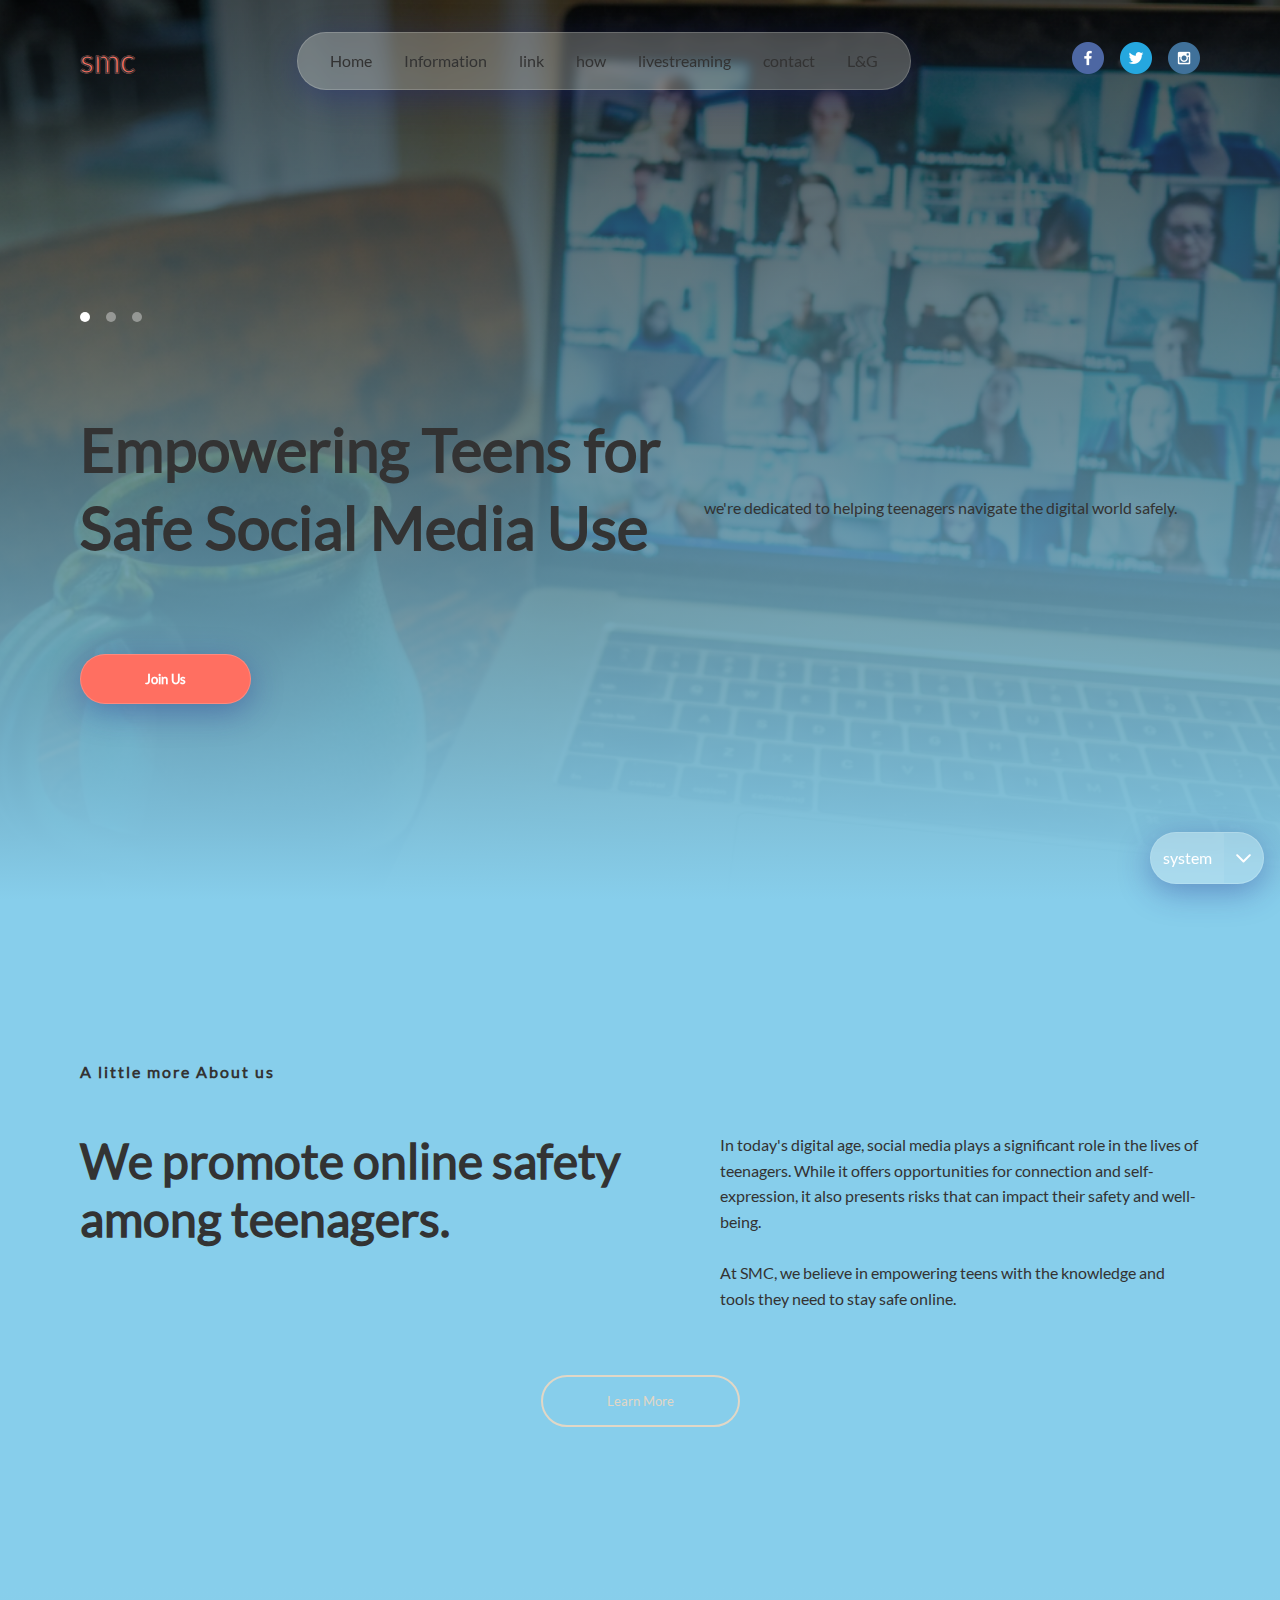
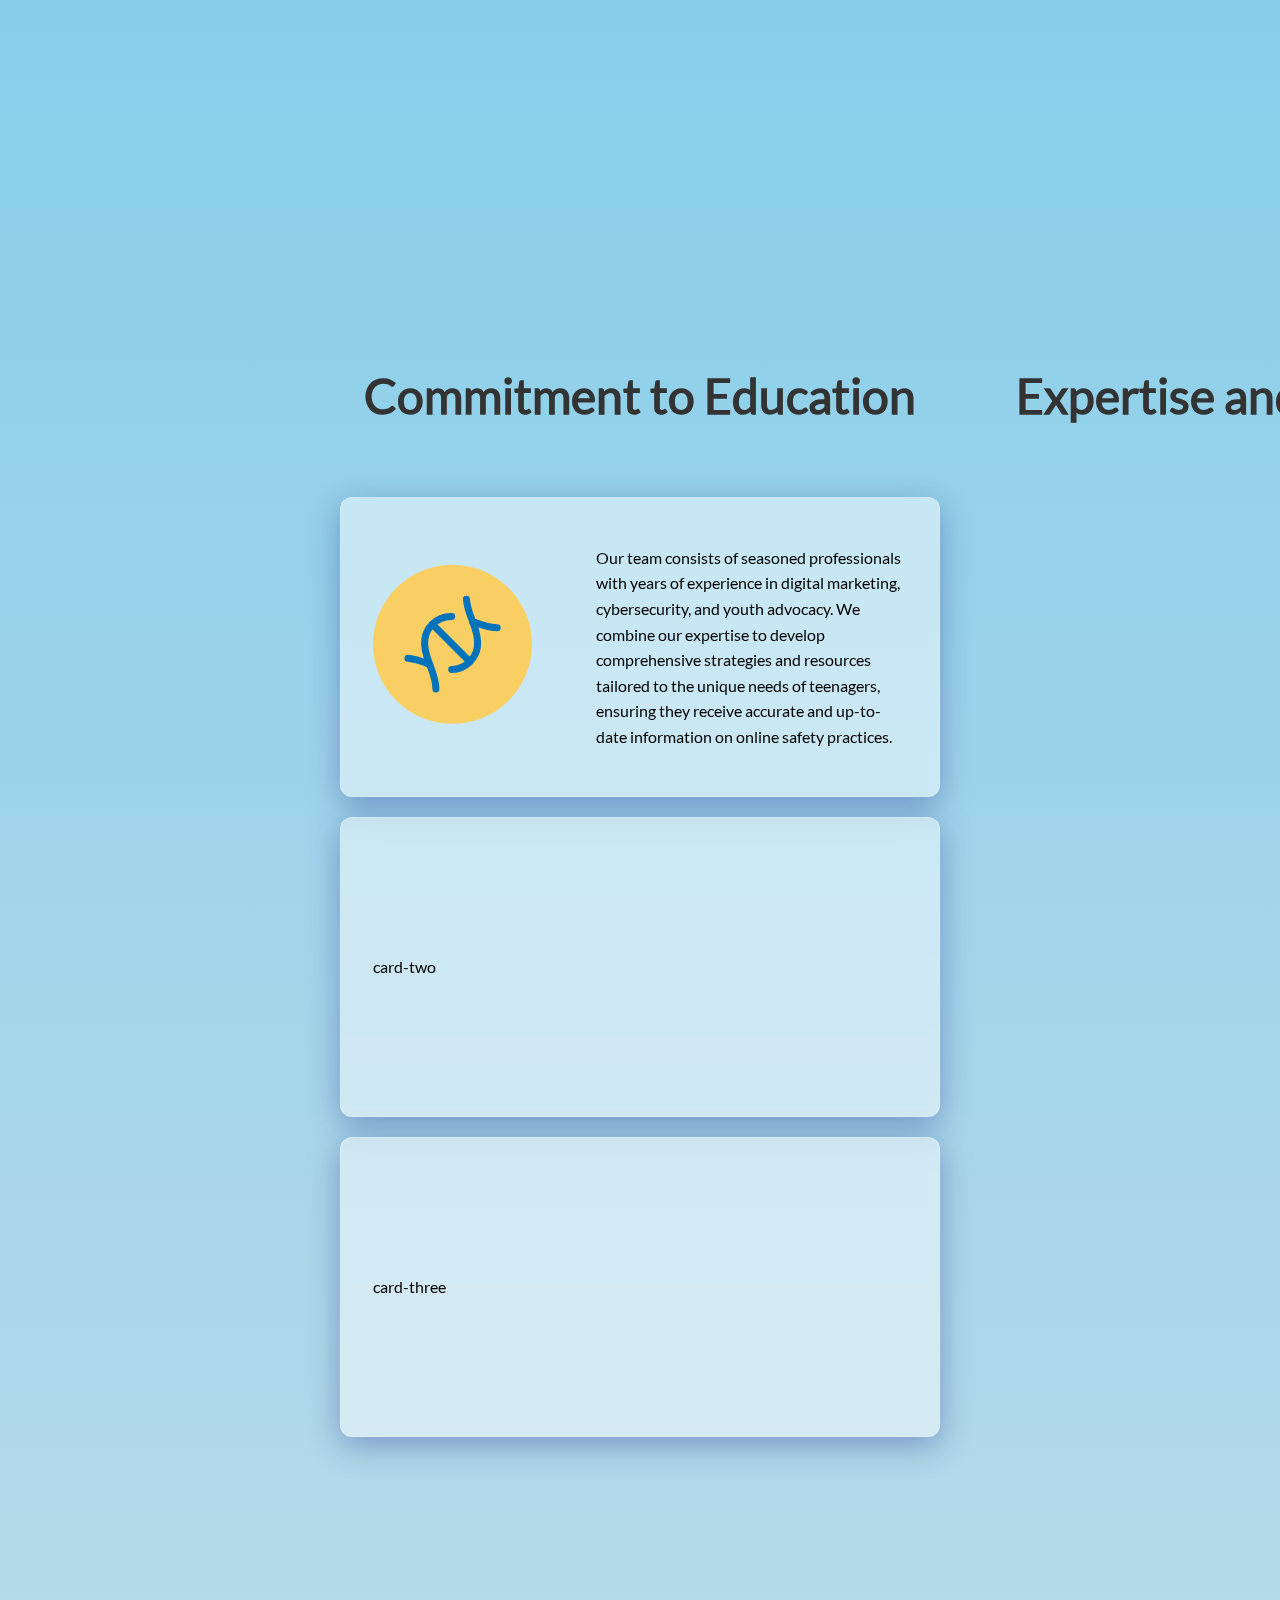
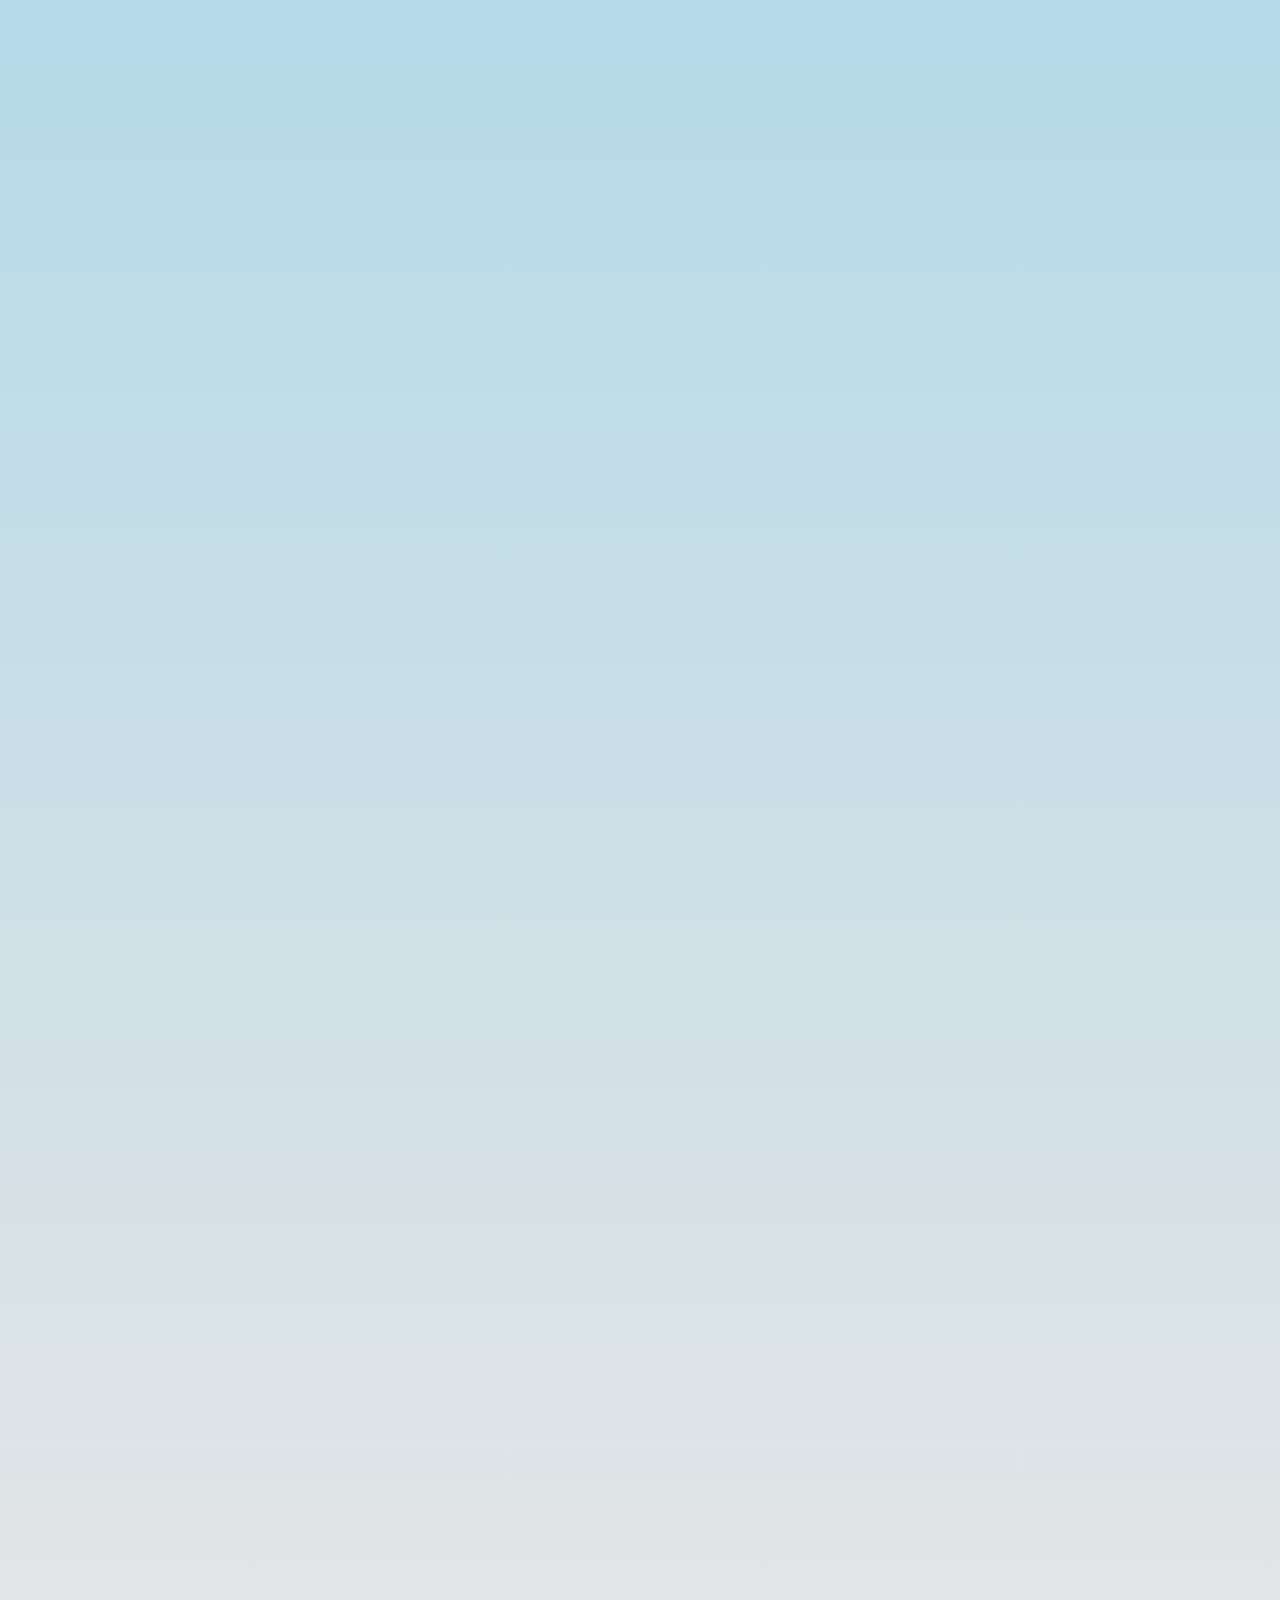
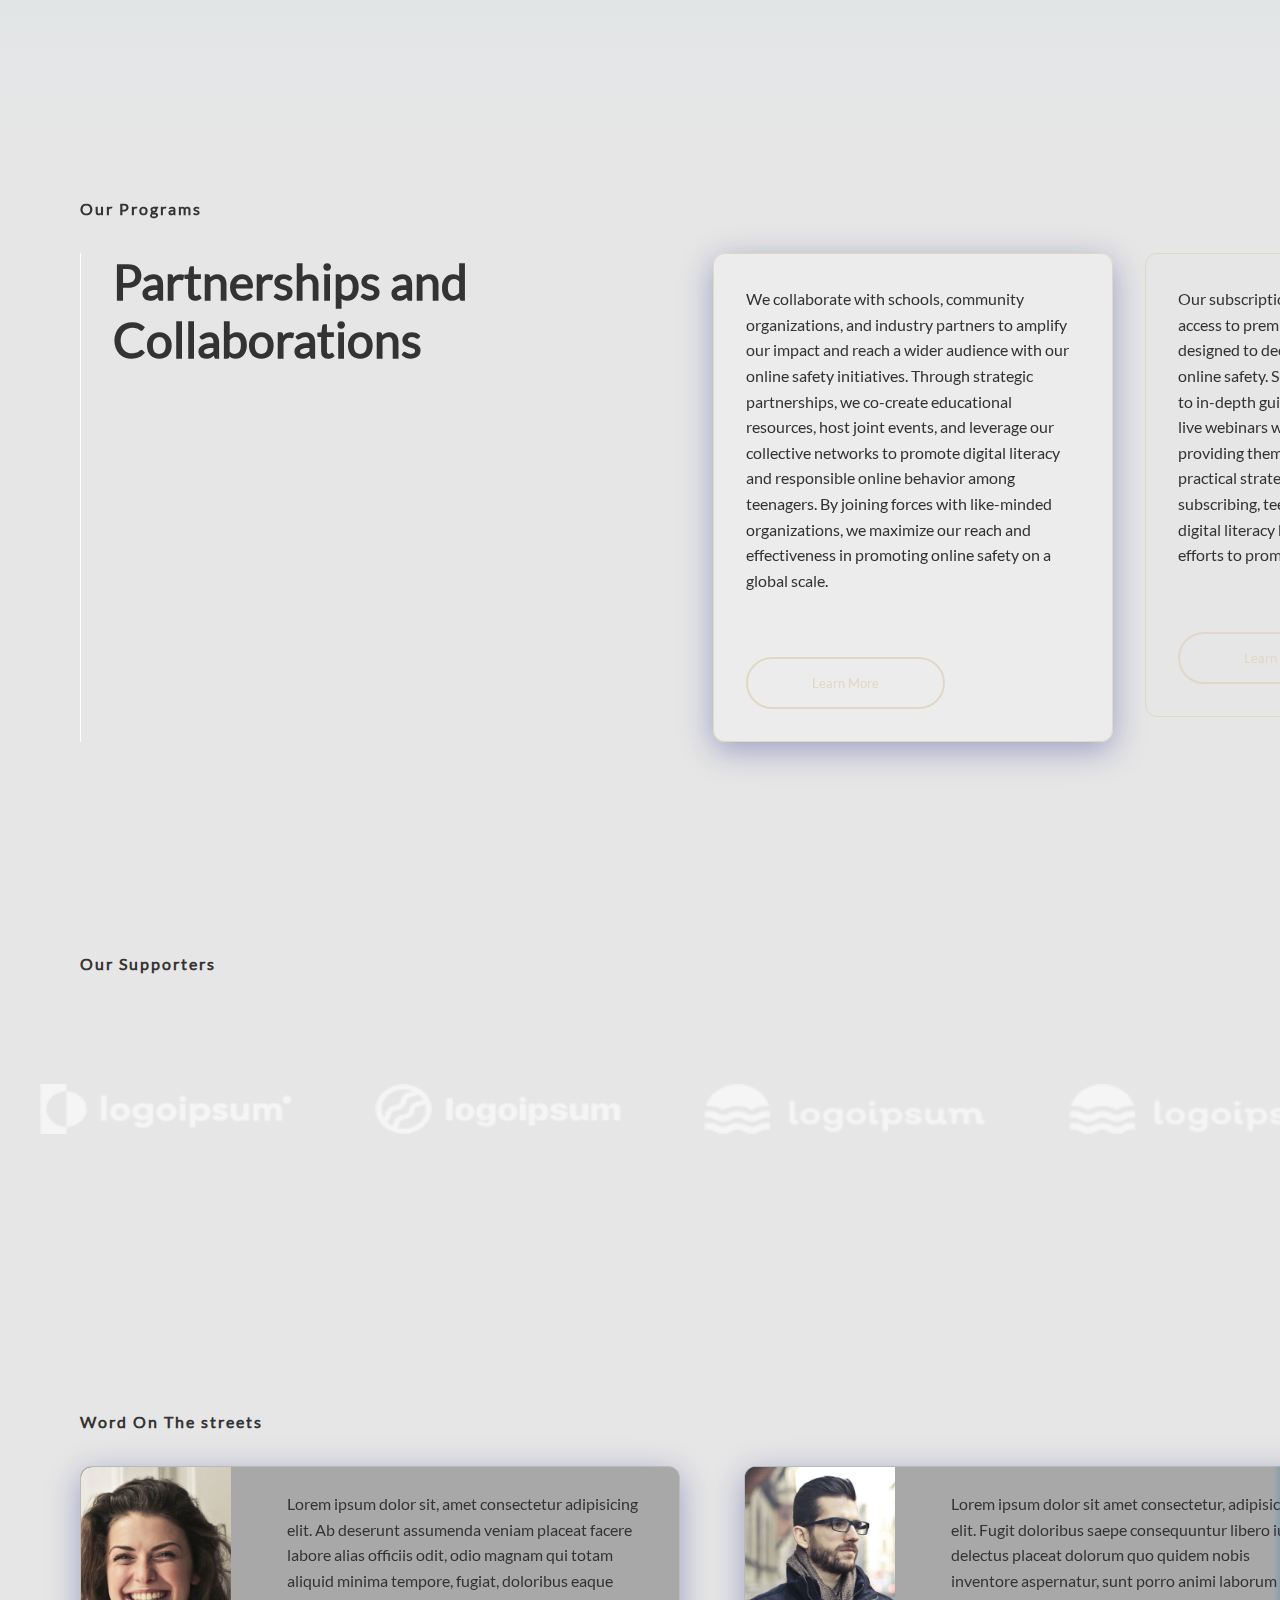
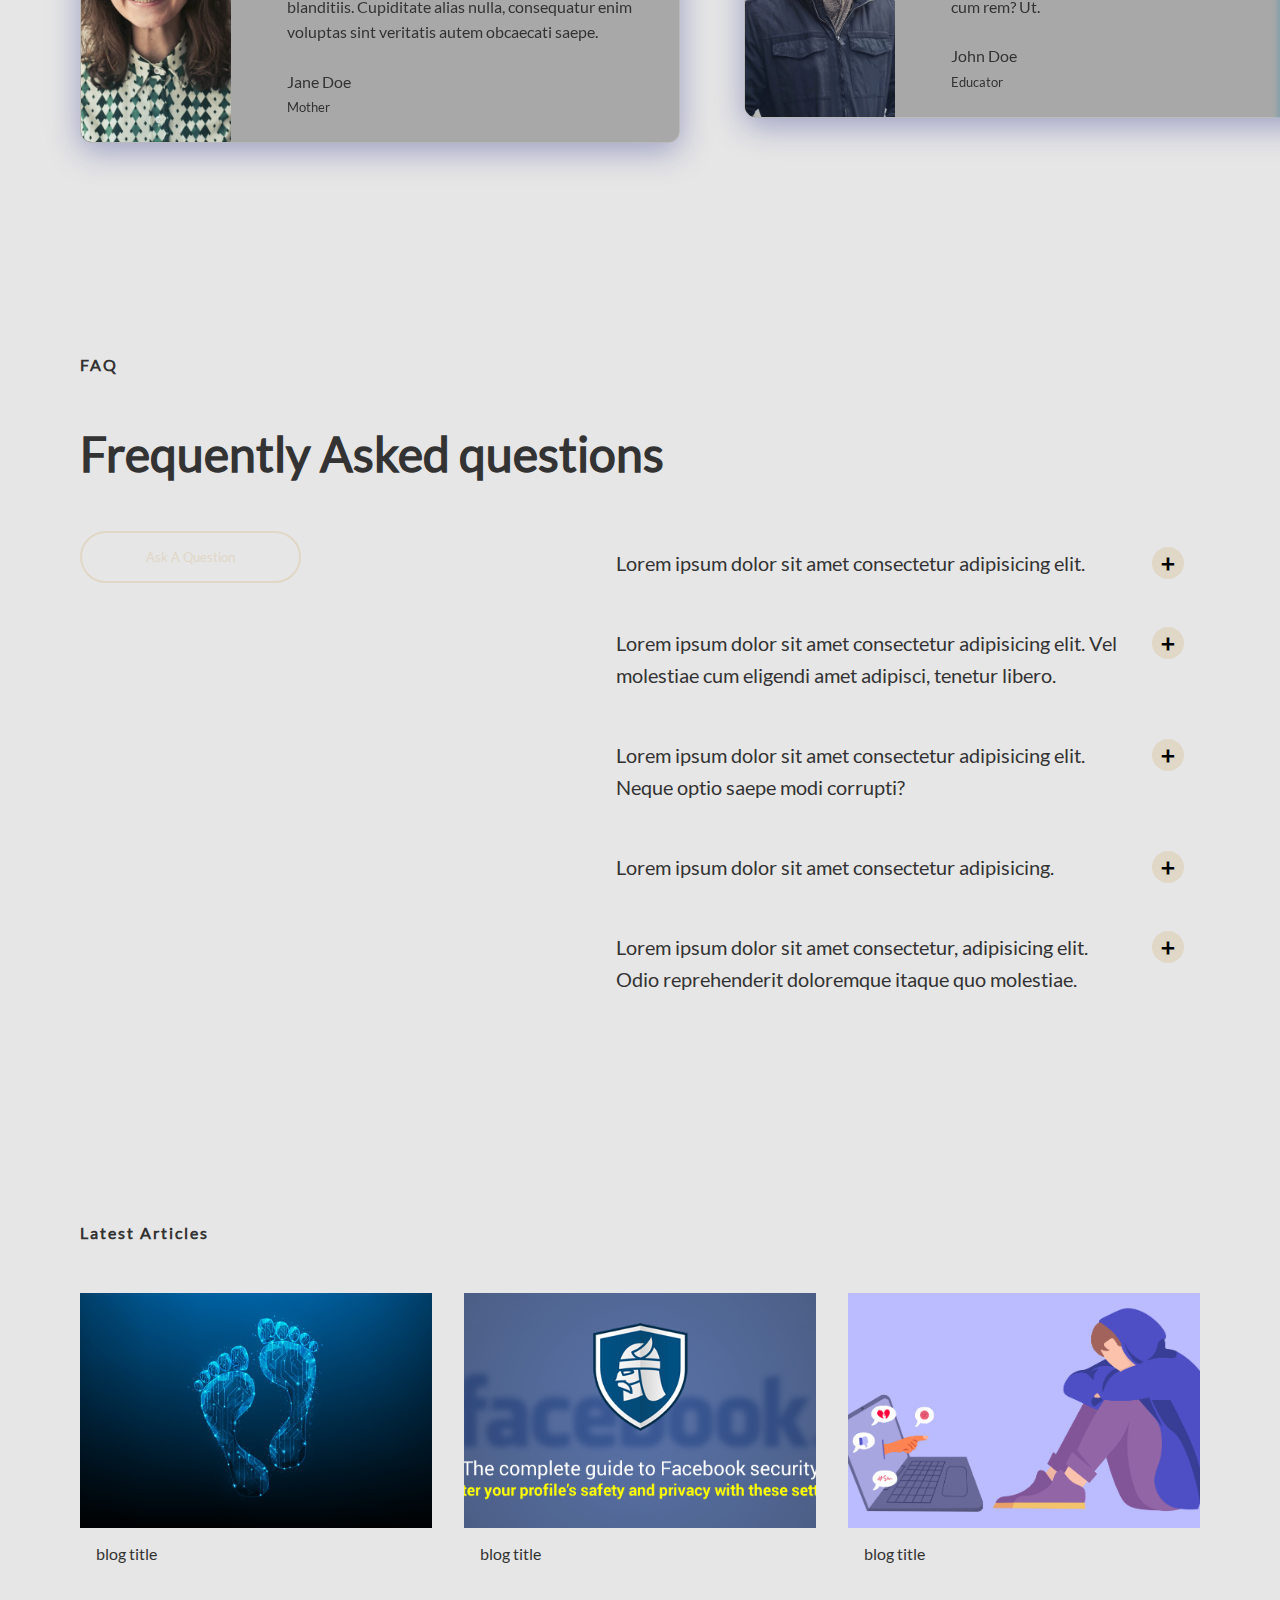
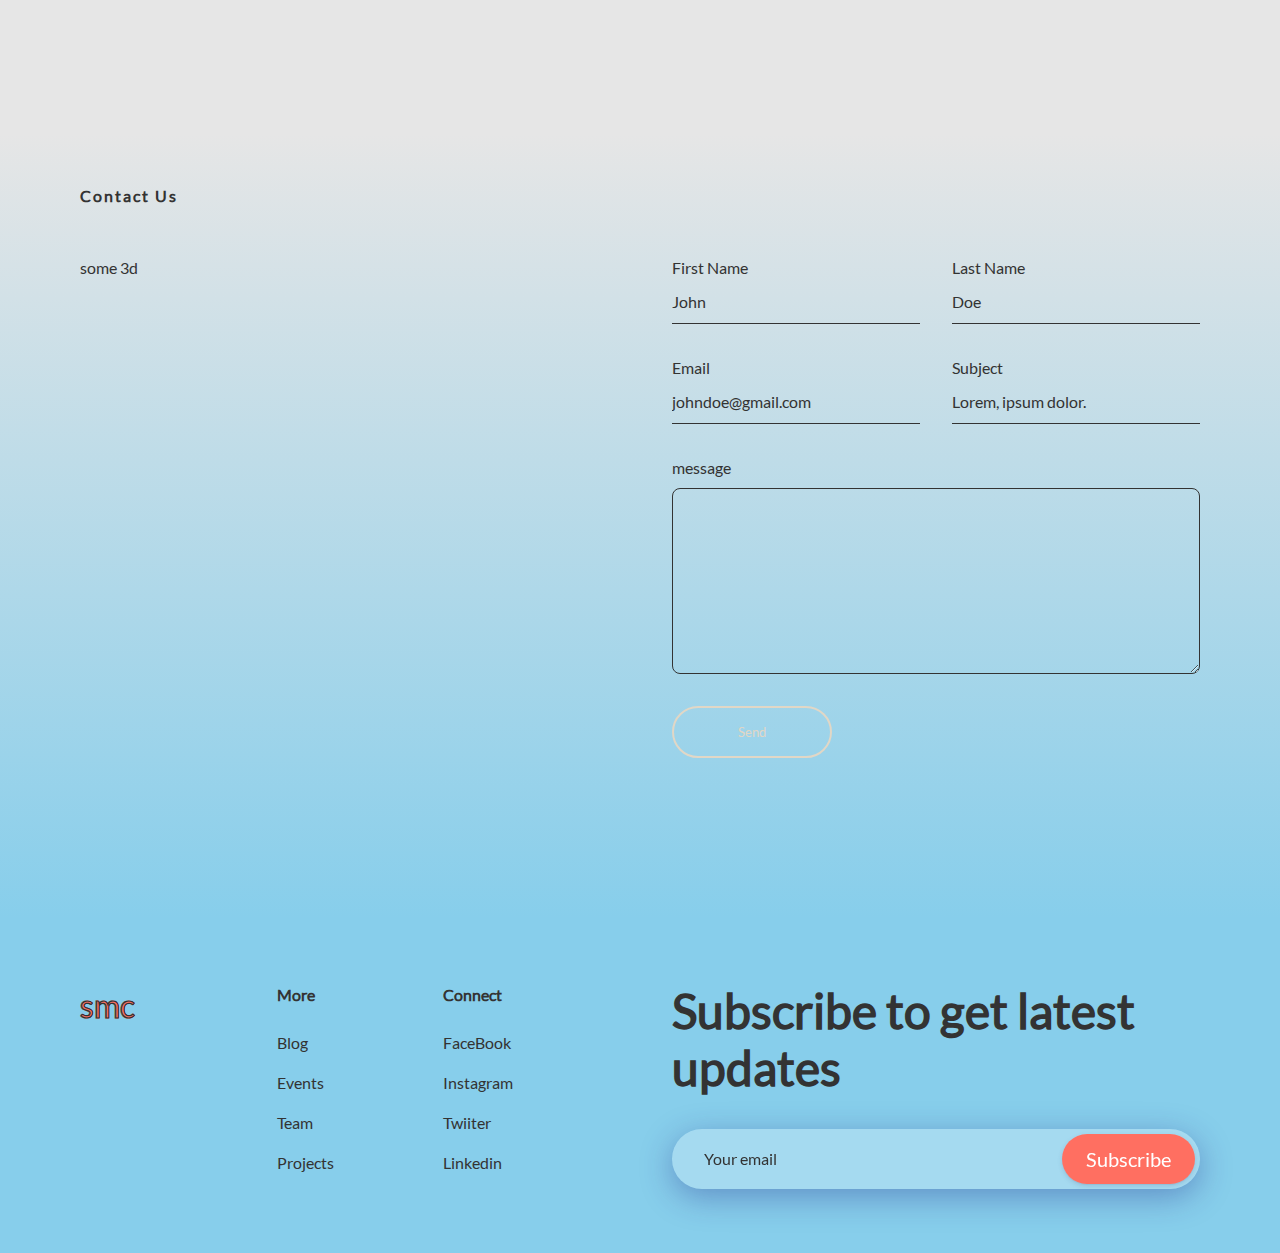
==== index.html @ 28a2bbe2 "created verticle infinite scroll animation to the our supporters section" ====
<!DOCTYPE html>
<html lang="en">

<head>
    <meta charset="UTF-8">
    <meta name="viewport" content="width=device-width, initial-scale=1.0">
    <title>SMC</title>
    <link rel="stylesheet" href="./animation.css">
    <link rel="stylesheet" href="./styles/utilities.css">
    <link rel="stylesheet" href="./styles/main.css">

    <script src="./scripts/main.js" defer></script>
    <script src="./scripts/feature.js" defer></script>
</head>

<body>
    <header>
        <div class="hero">
            <nav class="container">
                <div class="logo">
                    <a href="/" class="h1 f-bold">smc</a>
                </div>
                <ul class="glass border-full">
                    <li><a href="#">Home</a></li>
                    <li><a href="#our-suppoters">Information</a></li>
                    <li><a href="#">link</a></li>
                    <li><a href="#">how</a></li>
                    <li><a href="#">livestreaming</a></li>
                    <li><a href="#">contact</a></li>
                    <li><a href="#">L&G</a></li>
                </ul>
                <div class="socials">
                    <div><img src="./assets/icons/socials/facebook.png" alt=""></div>
                    <div><img src="./assets/icons/socials/twitter.png" alt=""></div>
                    <div><img src="./assets/icons/socials/instagram.png" alt=""></div>
                </div>
            </nav>
            <div class="hero-content container">
                <div class="left">
                    <div class="dots">
                        <div class="current"></div>
                        <div></div>
                        <div></div>
                    </div>
                    <h1 class="h1">Empowering Teens for Safe Social Media Use</h1>
                    <button class="btn-primary glass f-sbold border-full">
                        join us
                    </button>
                </div>
                <div class="right"> 
                    <p>
                        we're dedicated to helping teenagers navigate the digital world safely.</div>
                    </p>
                <div class="floater">
                    <!-- <form action="">
                        <input type="search" placeholder="Search" class="glass border-full">
                        <div class="img"><img src="./assets/icons/search.png" alt=""></div>
                    </form> -->
                    <a class="themes glass border-full">
                        <p class="">system</p>
                        <button id="mode-toggle">
                            <svg width="15" height="9" viewBox="0 0 15 9" fill="none" xmlns="http://www.w3.org/2000/svg">
                            <path d="M6.79289 8.20711C7.18342 8.59763 7.81658 8.59763 8.20711 8.20711L14.5711 1.84315C14.9616 1.45262 14.9616 0.819456 14.5711 0.428932C14.1805 0.0384076 13.5474 0.0384076 13.1569 0.428932L7.5 6.08579L1.84315 0.428932C1.45262 0.0384082 0.819456 0.0384082 0.428932 0.428932C0.0384076 0.819457 0.0384077 1.45262 0.428932 1.84315L6.79289 8.20711ZM6.5 6.5L6.5 7.5L8.5 7.5L8.5 6.5L6.5 6.5Z" fill="white"/>
                            </svg>
                        </button>
                    </a>
                </div>
            </div>
        </div>
    </header>
    <main class="">
        <section class="about" id="about">
            <div class="container">
                <div class="title">
                    A little more About us
                </div>
                <div class="content">
                    <article>
                        <h2>We promote online safety among teenagers.</h2>
                        <p>In today's digital age, social media plays a significant role in the lives of teenagers. While it offers opportunities for connection and self-expression, it also presents risks that can impact their safety and well-being.
                            <br>
                            <br> At SMC, we believe in empowering teens with the knowledge and tools they need to stay safe online.</p>
                    </article>
                    <button class="btn-secondary">Learn More</button>
                </div>
            </div>
        </section>
        <section class="why-us" >
            <div class="wraper">
                <div class="content sticky-div">
                    <div class="titles">
                        <h2 class="h2-1" style="--i:1">Commitment to Education</h2>
                        <h2 class="h2-2" style="--i:2">Expertise and Experience</h2>
                        <h2 class="h2-3" style="--i:3">Holistic Approach</h2>
                    </div>
                    <div class="cards" style="transform: translate3d(0px, 0em, 0px) scale3d(1, 1, 1) rotateX(0deg) rotateY(0deg) rotateZ(0deg) skew(0deg, 0deg); transform-style: preserve-3d; opacity: 1;">
                                    
    
                                        <div class="card card-one glass">
                                            <div class="icon">
                                                <svg width="159" height="160" viewBox="0 0 159 160" fill="none" xmlns="http://www.w3.org/2000/svg">
                                                        <rect y="0.796875" width="159" height="159" rx="79.5" fill="#F9CF64"/>
                                                        <path d="M56.6937 100.438C47.2643 96.6661 40.2545 94.83 34.98 94.3365M78.7008 105.518C86.6948 105.442 92.2387 102.407 96.8868 97.7583C104.926 89.7196 108.141 79.0015 99.5664 57.5651C95.6629 47.8063 93.8326 40.6391 93.4182 35.3049" stroke="#0073BB" stroke-width="7" stroke-linecap="round" stroke-linejoin="round"/>
                                                        <path d="M99.5684 57.5634C110.838 62.0712 118.651 63.8141 124.177 63.8046M62.9369 125.044C62.9464 119.518 61.2034 111.705 56.6957 100.436C48.1212 78.9998 51.3366 68.2815 59.3752 60.2429C64.2415 55.3766 70.0898 52.2778 78.7033 52.4921" stroke="#0073BB" stroke-width="7" stroke-linecap="round" stroke-linejoin="round"/>
                                                        <path d="M59.399 60.2693L96.8802 97.7505" stroke="#0073BB" stroke-width="7" stroke-linecap="round" stroke-linejoin="round"/>
                                                        </svg>
                                            </div>
                                            <p>Our team consists of seasoned professionals with years of experience in digital marketing, cybersecurity, and youth advocacy. We combine our expertise to develop comprehensive strategies and resources tailored to the unique needs
                                                of teenagers, ensuring they receive accurate and up-to-date information on online safety practices.</p>
                                        </div>
                                        <div class="card card-two glass">card-two</div>
                                        <div class="card card-three glass">card-three</div>
                                    
                                </div>
                            </div>
                        </div>
                    
                </div>
            </div>
            </div>
        </section>
        <section class="our-programs">
            <div class="container">
                <div class="title">
                    Our Programs
                </div>
                <div class="content">
                    <div class="titles">
                        <h2>Partnerships and Collaborations</h2>
                    </div>
                    <div class="cards">
                        <div class="card glass">
                            <p>
                                We collaborate with schools, community organizations, and industry partners to amplify our impact and reach a wider audience with our online safety initiatives. Through strategic partnerships, we co-create educational resources, host joint events, and
                                leverage our collective networks to promote digital literacy and responsible online behavior among teenagers. By joining forces with like-minded organizations, we maximize our reach and effectiveness in promoting online
                                safety on a global scale.
                            </p>
                            <button class="btn-secondary">Learn More</button>
                        </div>
                    </div>
                    <div class="cards">
                        <div class="card">
                            <p>
                                Our subscription program offers teenagers access to premium content and resources designed to deepen their understanding of online safety. Subscribers gain exclusive access to in-depth guides, interactive workshops, and live webinars with cybersecurity
                                experts, providing them with valuable insights and practical strategies for staying safe online. By subscribing, teenagers not only enhance their digital literacy but also support our ongoing efforts to promote online safety
                                education.
                            </p>
                            <button class="btn-secondary">Learn More</button>
                        </div>
                    </div>
                </div>
            </div>
        </section>
        <section class="our-supporters" id="our-suppoters">
            <div class="container title">
                Our Supporters
            </div>
            <div class="logos">
                <!-- <div class="one"> -->
                    <div class="logos-slider">
                        <img src="./assets/icons/Logo-1.png" alt="Logo-1">
                        <img src="./assets/icons/Logo-2.png" alt="Logo-2">
                        <img src="./assets/icons/Logo-3.png" alt="Logo-3">
                        <img src="./assets/icons/Logo-3.png" alt="Logo-3">
                        <img src="./assets/icons/Logo-4.png" alt="Logo-4.png">
                        
                    </div>
                    <div class="logos-slider">
                        <img src="./assets/icons/Logo-1.png" alt="Logo-1">
                        <img src="./assets/icons/Logo-2.png" alt="Logo-2">
                        <img src="./assets/icons/Logo-3.png" alt="Logo-3">
                        <img src="./assets/icons/Logo-3.png" alt="Logo-3">
                        <img src="./assets/icons/Logo-4.png" alt="Logo-4.png">
                        
                    </div>
                <!-- </div> -->
                <!-- <div class="two"> -->
                <!-- <img src="./assets/icons/Logo-1.png" alt="Logo-1">
                <img src="./assets/icons/Logo-2.png" alt="Logo-2">
                <img src="./assets/icons/Logo-3.png" alt="Logo-3">
                <img src="./assets/icons/Logo-3.png" alt="Logo-3">
                <img src="./assets/icons/Logo-4.png" alt="Logo-4.png"> -->
                <!-- </div> -->
            </div>
        </section>
        <section class="feedback">
            <div class="container">
                <div class="title">
                    Word On The streets
                </div>
                <div class="cards">
                    <div class="card glass">
                        <div class="img"><img src="./assets/imgs/3.jpg" alt="img"></div>
                        <div class="typography">
                            <p>Lorem ipsum dolor sit, amet consectetur adipisicing elit. Ab deserunt assumenda veniam placeat facere labore alias officiis odit, odio magnam qui totam aliquid minima tempore, fugiat, doloribus eaque blanditiis. Cupiditate
                                alias nulla, consequatur enim voluptas sint veritatis autem obcaecati saepe.</p>
                            <figcaption>
                                <p>Jane Doe</p>
                                <small>Mother</small>
                            </figcaption>
                        </div>
                    </div>

                    <div class="card glass">
                        <div class="img"><img src="./assets/imgs/2.jpg" alt="img"></div>
                        <div class="typography">
                            <p>Lorem ipsum dolor sit amet consectetur, adipisicing elit. Fugit doloribus saepe consequuntur libero iusto delectus placeat dolorum quo quidem nobis inventore aspernatur, sunt porro animi laborum odit cum rem? Ut.</p>
                            <figcaption>
                                <p>John Doe</p>
                                <small>Educator</small>
                            </figcaption>
                        </div>
                    </div>

                    <div class="card">
                        <div class="img"><img src="" alt="img"></div>
                        <div class="typography">
                            <p>Lorem ipsum dolor sit amet consectetur, adipisicing elit. Fugit doloribus saepe consequuntur libero iusto delectus placeat dolorum quo quidem nobis inventore aspernatur, sunt porro animi laborum odit cum rem? Ut.</p>
                            <figcaption>
                                <p>Henry Phiri</p>
                                <small>Educator</small>
                            </figcaption>
                        </div>
                    </div>
                </div>
            </div>
        </section>
        <section class="faq" id="faq">
            <div class="container">
                <div class="title">
                    FAQ
                </div>
                <h2>Frequently Asked questions</h2>
                <div class="content">
                    <button class="btn-secondary">Ask A Question</button>
                    <div class="qna">
                        <div>
                            <input type="radio" id="q1" name="qna">
                            <label for="q1">
                                <p>Lorem ipsum dolor sit amet consectetur adipisicing elit.</p>
                                <p>+</p>
                            </label>
                            <div class="answer">answer 1</div>
                        </div>
                        <div>
                            <input type="radio" id="q2" name="qna">
                            <label for="q2">
                                <p>Lorem ipsum dolor sit amet consectetur adipisicing elit. Vel molestiae cum eligendi amet adipisci, tenetur libero.</p>
                                <p>+</p>
                            </label>
                            <div class="answer">answer 2</div>
                        </div>
                        <div>
                            <input type="radio" id="q3" name="qna">
                            <label for="q3">
                                <p>Lorem ipsum dolor sit amet consectetur adipisicing elit. Neque optio saepe modi corrupti?</p>
                                <p>+</p>
                            </label>
                            <div class="answer">answer 3</div>
                        </div>
                        <div>
                            <input type="radio" id="q4" name="qna">
                            <label for="q4">
                                <p>Lorem ipsum dolor sit amet consectetur adipisicing.</p>
                                <p>+</p>
                            </label>
                            <div class="answer">answer 4</div>
                        </div>
                        <div>
                            <input type="radio" id="q5" name="qna">
                            <label for="q5">
                                <p>Lorem ipsum dolor sit amet consectetur, adipisicing elit. Odio reprehenderit doloremque itaque quo molestiae.</p>
                                <p>+</p>
                            </label>
                            <div class="answer">answer 5</div>
                        </div>
                    </div>
                </div>
            </div>
        </section>
        <section class="latest-articles">
            <div class="container">
                <div class="title">
                    Latest Articles
                </div>
                <div class="articles">
                    <div class="card">
                        <div class="img">
                            <img src="./assets/imgs/1671595495693.jpeg" alt="">
                        </div>
                        <div class="blog-title">blog title</div>
                    </div>
                    <div class="card">
                        <div class="img">
                            <img src="./assets/imgs/Facebook-Privacy-Security-Guide-Everything-You-Need-to-Know.png" alt="">
                        </div>
                        <div class="blog-title">blog title</div>
                    </div>
                    <div class="card">
                        <div class="img">
                            <img src="./assets/imgs/cyberbullying.png" alt="">
                        </div>
                        <div class="blog-title">blog title</div>
                    </div>
                </div>
            </div>
        </section>
        <section class="contact">
            <div class="container">
                <div class="title">Contact Us</div>
                <div class="content">
                    <div class="ill-3d">some 3d</div>
                    <form action="">
                        <label for="">
                            First Name
                            <input type="text" placeholder="John" required>
                        </label>
                        <label for="">
                            Last Name
                            <input type="text" placeholder="Doe">
                        </label>
                        <label for="">
                            Email
                            <input type="email" placeholder="johndoe@gmail.com" required>
                        </label>
                        <label for="">
                            Subject 
                            <input type="text" placeholder="Lorem, ipsum dolor.">
                        </label>
                        <label for="" class="textarea">
                            message 
                            <textarea name="" id="" cols="30" rows="10" required></textarea>
                        </label>

                        <button class="btn-secondary border-full">Send</button>
                    </form>
                </div>
            </div>
        </section>
    </main>
    <footer>
        <div class="container">
            <div class="logo">smc</div>
            <section class="links">
                <ul>
                    <p>More</p>
                    <li><a href="#">Blog</a></li>
                    <li><a href="#">Events</a></li>
                    <li><a href="#">Team</a></li>
                    <li><a href="#">Projects</a></li>
                </ul>
                <ul>
                    <p>Connect</p>
                    <li><a href="#">FaceBook</a></li>
                    <li><a href="#">Instagram</a></li>
                    <li><a href="#">Twiiter</a></li>
                    <li><a href="#">Linkedin</a></li>
                </ul>
            </section>
            <section class="subscribe">
                <h2>Subscribe to get latest updates</h2>
                <form action="" class="border-full glass">
                    <input type="text" placeholder="Your email" required>
                    <input type="submit" value="Subscribe" class="btn-primary border-full shadow-large glass">
                </form>
            </section>
        </div>
    </footer>
</body>

</html>
---- animation.css ----
@keyframes slide {
    from{
        transform: translateX(0%);
    }
    to{
        transform: translateX(-100%);
    }
}
---- styles/utilities.css ----
/* width n height */

.width-fit_content{
    width: fit-content;
}

.width-fscreen{
    width: 100vw;
}

.width-hscreen{
    width: 50vw;
}

/* fonts */

.f-sbold{
    font-weight: 600;
}

.f-bold{
    font-weight: bold;
}

/* position */

.absolute-center{
    position: absolute;
    left: 50%;
    transform: translateX(-50%);
}

center{
    margin: auto;
}

.center-y{
    margin-block: auto;
}

.center-x{
    margin-inline: auto;
}

/* colors */

.glass{
    /* background: var(--glass-var, #ffffff20);
    backdrop-filter: blur(4px); */

    background: rgba( 255, 255, 255, 0.25 );
    box-shadow: 0 8px 32px 0 rgba( 31, 38, 135, 0.37 );
    backdrop-filter: blur( 4px );
    -webkit-backdrop-filter: blur( 4px );
    border-radius: 10px;
    border: 1px solid rgba( 255, 255, 255, 0.18 );
}

/*  */

.border-xsmall{
    border-radius: 4px;
}

.border-small{
    border-radius: 8px;
}

.border-normal{
    border-radius: 12px;
}

.border-medium{
    border-radius: 16px;
}

.border-large{
    border-radius: 32px;
}

.border-full{
    border-radius: 9999px;
}

/* shadow */

.shadow-large{
    box-shadow: rgba(50, 50, 105, 0.15) 0px 2px 5px 0px, rgba(0, 0, 0, 0.05) 0px 1px 1px 0px;
}
---- styles/main.css ----
.color-tester{
    color: #111119;
}

@font-face {
    font-family: "lato";
    src: url('../assets/fonts/Lato-Regular.ttf');
}

/* defaults */

*, *::before, *::after{
    margin: 0;
    padding: 0;
    font-family: "lato";
    box-sizing: border-box;
    transition: all 1s cubic-bezier(0.175, 0.885, 0.32, 1.275);
}

:root{
    line-height: 1.5;
    font-weight: 400;

    color-scheme: light dark;
    
    --color-bg-primary: #000;
    --color-bg-secondary: #1E293B; /* #11051C */
    --color-accent: #6d4bbb; /* #FD002E */
    --color-secondary: #E1D7C6; /* F9CF64 */
    --color-text-primary: #E6E6E6;

    /* --size-xsmall: 4px; */
}

a{
    text-decoration: none;
    color: inherit;
}

li{
    list-style: none;
}

button{
    border: none;
    border-radius: 9999px;
    text-transform: capitalize;
    width: fit-content;
    height: fit-content;
    padding: 16px 64px;
}

img{
    width: 100%;
    height: 100%;
    object-fit: cover;
}

::-webkit-scrollbar{
    display: none;
}

html, body{
    scroll-behavior: smooth;
}

body{
    width: 100vw;
    min-height: 100vh;
    overflow-x: hidden;
    background: var(--color-bg-primary);
    color: var(--color-text-primary);
    /* cursor: none; */
}

/* constants */

h1{
    font-size: 60px;
    font-weight: bold;
    line-height: 130%;
}

h2{
    font-size: 48px;
    line-height: 120%;
    font-weight: bold;
}

p{
    line-height: 160%;
    font-weight: normal;
    /* font-size: 18px; */
}

input{
    font-size: 1rem;
}

input::placeholder{
    color: var(--color-text-primary);
}

.logo{
    color: var(--color-accent);
    /* color: #000; */
    -webkit-text-stroke: 0.2px var(--color-text-primary);
    font-size: 32px;
    font-weight: bold;
}

.container{
    margin-inline: auto;
    width: 100%;
    max-width: 1120px;
}

.btn-primary{
    background: var(--color-accent);
    color: var(--undecided, #fff);
    /* padding: 16px 64px; */
}

.btn-secondary{
    background: none;
    border: 2px solid var(--color-secondary);
    color: var(--color-secondary);
    padding: 16px 64px;
}

.title{
    letter-spacing: 2px;
    font-weight: bold;
}

/* header section */

header{
    background-image: url('../assets/imgs/unsplash_smgTvepind4.png');
    background-size: cover;
    background-repeat: no-repeat;
    background-position: right;
    background-attachment: fixed;
    width: 100%;
    height: 100vh;
    color: var(--color-text-primary);
    
    display: flex;
    flex-direction: column;
}

/*  */

header .hero{
    position: relative;
    inset: 0;
    width: 100%;
    height: 100%;
    padding-block: 32px;
    background: linear-gradient(to bottom, transparent, var(--color-bg-primary));
}

/*  */

header .hero nav{    
    display: flex;
    justify-content: space-between;
    align-items: center;
}

header .hero nav .logo.fixed{
    position: fixed;
    top: 16px;
    padding-inline: 24px;
    color: var(--color-secondary);
    z-index: 999;
}

header .hero .hero-content{
    width: 100%;
    height: 100%;

    display: flex;
    /* gap: 4vmax; */
    align-items: center;
    justify-content: space-between;
}

/*  */

header .hero nav ul{
    padding: 16px 32px;

    
    display: flex;
    gap: 32px;
}

header .hero nav .socials{
    display: flex;
    align-items: center;
    gap: 16px;
}

header .hero nav .socials > div{
    width: 32px;
    aspect-ratio: 1/1;
}

header .hero .hero-content .left{
    max-width: 600px;

    display: flex;
    flex-direction: column;
    align-items: flex-start;
    gap: 88px;
}

header .hero .hero-content .floater{
    position: absolute;
    bottom: 16px;
    right: 16px;
    z-index: 9999;

    display: flex;
    flex-direction: column;
    gap: 16px;
    align-items: center;
    justify-content: flex-end;
}

header .hero .hero-content .floater.fixed{
    position: fixed;
    top: 32px;
}

header .hero .hero-content .floater form{
    /* position: relative; */
    width: fit-content;
    height: fit-content;
}

header .hero .hero-content .floater form input{
    width: 400px;
    width: 0;
    opacity: 0;
    border: none;
    color: #fff;
    padding: 24px 32px;
}

header .hero .hero-content .floater form .img{
    width: 64px;
    aspect-ratio: 1/1;
    cursor: pointer;

    /* position: absolute;
    right: 12px;
    top: 50%;
    transform: translateX(-50%);
    z-index: 3; */
}

header .hero .hero-content .floater .themes{
    display: flex;
    /* flex-direction: column; */
    align-items: center;
    overflow: hidden;
    /* gap: 2px; */
}

header .hero .hero-content .themes > p{
    color: #fff;
    background: #ffffff10;
    padding: 12px;
}

header .hero .hero-content .themes > button{
    color: #fff;
    background: none;
    width: 100%;
    padding: 12px;
}

/*  */

header .hero .hero-content .left .dots{
    display: flex;
    align-items: center;
    gap: 16px;
}

header .hero .hero-content .left .dots > div{
    width: 10px;
    height: 10px;
    border-radius: 9999px;
    background: #ffffff60;
}

header .hero .hero-content .left .dots > div.current{
    background: #fff;
}

/* main section */

main{
    width: 100vw;
    height: fit-content;
}

/* subsections */

main > section{
    padding-block: 50px 160px;
}

/* about section */

main section.about{
    background: var(--color-bg-primary);
    width: 100%;
    height: fit-content;
    padding-block: 160px;

    display: flex;
    flex-direction: column;
    gap: 32px;
}

/*  */

main section.about .container{
    display: flex;
    flex-direction: column;
    gap: 48px;
}

  /* 1+ */

main section.about .content{
    display: flex;
    flex-direction: column;
    align-items: center;
    gap: 64px;
}

/*  */


main section.about .content article{
    display: flex;
    gap: 40px;
}

main section.about .content article > h2{
    max-width: 600px;
}

main section.about .content article > p{
    flex: 1;
}

/*  */

main section.about .or{
    position: relative;
    width: 100%;

    display: flex;
    flex-direction: column;
    align-items: center;
    justify-content: center;
    gap: 16px;
}

main section.about .or > img {
    z-index: 10;
}

main section.about .or > div{
    /* padding: 64px 32px; */
    /* border: 10px solid var(--color-accent); */
    
    display: flex;
    flex-direction: column;
    align-items: center;
    gap: 12px;
}

main section.about .or .or-div{
    padding: 64px 32px;
    /* border: 10px solid #FD002E90; */
    z-index: 10;
}

main section.about .or .circ{
    position: absolute;
    z-index: 0;
}

main section.about .or .circ div > div > div{
    aspect-ratio: 2/3;
    width: 400px;
    border: 10px solid #FD002E50;
}

main section.about .or .circ div > div {
    width: fit-content;
    height: fit-content;
    padding: 50px;
    border: 10px solid #FD002E30;
}

main section.about .or .circ div {
    width: fit-content;
    height: fit-content;
    padding: 50px;
    border: 10px solid #FD002E10;
}

main section.about .or > div p{
    font-size: 48px;
    color: var(--color-accent);
    letter-spacing: 2px;
    text-transform: uppercase;
    font-weight: bold;
}

main section.about .video{
    width: 100%;
    position: relative;
    /* padding: 0px 200px; */
    padding-top: 50px;

    display: flex;
    align-items: center;
    justify-content: center;
}


main section.about .video .typography {
    position: absolute;
    width: fit-content;
    z-index: 0;
}

main section.about .video .typography p{
    text-wrap: nowrap;
    font-size: 96px;
    font-weight: 600;
    color: transparent;
}

main section.about .video .typography p:nth-child(1){
    -webkit-text-stroke: 1px #F05A28;
}

main section.about .video .typography p:nth-child(2){
    -webkit-text-stroke: 1px #CFD213;
    padding: 30px;
}

main section.about .video .typography p:nth-child(3){
    -webkit-text-stroke: 1px #FD002E;
}

main section.about .video .vid{
    /* max-width: 800px; */
    aspect-ratio: 6/3;
    z-index: 10;
}


main section.why-us{
    position: relative;
    width: 100%;
    height: fit-content;
    background: linear-gradient(to bottom, var(--color-bg-primary), var(--color-bg-secondary));
}


main section.why-us .wraper{
    position: relative;
    height: 350vh;
    /* padding: 10em 16em; */
    padding: 10em 0em;
}

main section.why-us .wraper .content {
    padding-top: 80px;
    
    width: 100%;
    position: -webkit-sticky;
    position: sticky;
    top: 0;
}

main section.why-us .wraper .content > div {
    z-index: 1;
    width: 100%;
    position: relative;
}

main section.why-us .wraper .content .titles{

    width: 100vw;
    padding-top: 10vh;
    padding-bottom: 2.5vh;
    /* background: #fff1; */
    height: 200px;
}

main section.why-us .wraper .content .titles > h2{
    width: 600px;
    position: absolute;
    left: calc(50% * var(--i));
    transform: translate(-50%);
    text-align: center;
}


main section.why-us .wraper .cards{
    display: block;
    height: 300px;
    padding-top: 20px;
}

main section.why-us .wraper .cards .card{
    background: #fff7;
    color: #000;
    max-width: 600px;
    height: 300px;
    border-radius: 12px;
    padding: 32px;
    margin-inline: auto;
    
    display: flex;
    align-items: center;
    justify-content: space-between;
    gap: 64px;

    /*  */
    perspective-origin: 50% 0;
    transform: scale3d(1none, 1none, 1none);
    transform-origin: 50% 0;
    transform-style: preserve-3d;
    width: 100%;
    /*  */
    margin-bottom: 20px;
    transition: transform 100ms cubic-bezier(.215, .61, .355, 1);
}


/* main section.why-us .wraper .cards .card:nth-child(1){
    background: #1C78E3;
}

main section.why-us .wraper .cards .card:nth-child(2){
    background: var(--color-accent);
}

main section.why-us .wraper .cards .card:nth-child(3){
    background: rgb(34, 158, 129);
} */

main section.our-programs{
    position: relative;
    width: 100vw;
    height: fit-content;
    background: var(--color-bg-secondary);
}

main section.our-programs .container{
    display: flex;
    flex-direction: column;
    gap: 32px;
}

main section.our-programs .container .content{
    width: fit-content;
    padding: 0px 32px;
    border-left: 1px solid #fff;

    display: flex;
    justify-content: space-between;
}

main section.our-programs .container .content .titles{
    width: 600px;
}

main section.our-programs .container .content .cards{
    width: fit-content;
}

main section.our-programs .container .content .cards .card{
    width: 400px;
    height: fit-content;
    padding: 32px;
    border: 1px solid var(--color-secondary);
    border-radius: 12px;
    margin-right: 32px;

    display: flex;
    flex-direction: column;
    gap: 64px;
}

/* our supporters */

main section.our-supporters{
    width: 100vw;
    height: fit-content;

    display: flex;
    flex-direction: column;
    gap: 48px;
    background: var(--color-bg-secondary);
}

main section.our-supporters .logos{
    overflow: hidden;
    padding: 60px 0;

    white-space: nowrap;
}

main section.our-supporters .logos:hover main section.our-supporters .logos .logos-slider{
    animation-play-state: paused;
}

main section.our-supporters .logos .logos-slider{
    display: inline-block;
    animation: 32s slide linear infinite;
}

main section.our-supporters .logos .logos-slider img{
    height: 50px;
    width: auto;
    margin-inline: 40px;
}

/* feedback */
main section.feedback{
    width: 100vw;
    height: fit-content;
    background: var(--color-bg-secondary);
}

main section.feedback .container{
    display: flex;
    flex-direction: column;
    gap: 32px;
}

main section.feedback .container .cards{
    width: fit-content;

    display: flex;
    gap: 64px;
    align-items: flex-start;
}

main section.feedback .container .cards .card{
    width: 600px;
    background: var(--to-create, #0004);
    border-radius: 12px;
    overflow: hidden;
    
    display: flex;
    gap: 32px;
}

main section.feedback .container .cards .card .img{
    width: 150px;
    background: #222;
}

main section.feedback .container .cards .card .typography{
    padding: 24px;
    
    flex: 1;
    display: flex;
    flex-direction: column;
    gap: 24px;
}

main section.faq{
    background: var(--color-bg-secondary);
}

main section.faq .container{
    display: flex;
    flex-direction: column;
    gap: 48px;
}

main section.faq .container .content{
    width: 100%;
    
    display: flex;
    justify-content: space-between;
}

main section.faq .container .content .qna{
    max-width: 600px;
    
    display: flex;
    flex-direction: column;
    gap: 16px;
}

main section.faq .container .content .qna > div{
    padding: 16px;
    /* background:#0002; */
}

main section.faq .container .content .qna label{
    display: flex;
    gap: 32px;
}

main section.faq .container .content .qna label p:first-child{
    font-weight: 500;
    font-size: 20px;
    flex: 1;
}

main section.faq .container .content .qna label p:last-child{
    color: #000;
    border-radius: 9999px;
    background: var(--color-secondary);
    width: 32px;
    height: 32px;
    font-weight: bold;
    padding: 0;
    font-size: 24px;

    /* flex: 1; */
    display: grid;
    place-content: center;
}

main section.faq .container .content .qna input[type="radio"]{
    display: none;
}

main section.faq .container .content .answer{
    height: 0;
    opacity: 0;
    overflow: hidden;
}

main section.faq .container .content .qna input[type="radio"]:checked ~ .answer{
    height: fit-content;
    opacity: 1;
}

main section.faq .container .content .qna input[type="radio"]:checked ~ label p:last-child{
    transform: rotate(45deg);
}

main section.latest-articles{
    width: 100vw;
    background: var(--color-bg-secondary);
}

main section.latest-articles .container{
    display: flex;
    flex-direction: column;
    gap: 48px;
}

main section.latest-articles .articles{
    display: flex;
    gap: 32px;
}

main section.latest-articles .articles .card{
    flex: 1;
}

main section.latest-articles .articles .card .img{
    aspect-ratio: 3/2;
}

main section.latest-articles .articles .card .blog-title{
    padding: 8px 16px;
}

main section.contact{
    width: 100vw;
    height: fit-content;
    background: linear-gradient(to bottom, var(--color-bg-secondary), var(--color-bg-primary));
}

main section.contact .container{
    display: flex;
    flex-direction: column;
    gap: 48px;
}

main section.contact .container .content{
    display: flex;
    gap: 64px;
}

main section.contact .container .content .ill-3d{
    flex: 1;
}

main section.contact .container .content form{
    flex: 1;
    display: grid;
    gap: 32px;
    grid-template-columns: repeat(2, 1fr);
}

main section.contact .container .content form label{
    flex: 1;
}

main section.contact .container .content form label input{
    display: block;
    width: 100%;
    background: none;
    border: none;
    border-bottom: 1px solid var(--color-text-primary);
    padding: 12px 0px;
}
main section.contact .container .content form label input, main section.contact .container .content form label textarea{
    display: block;
    width: 100%;
    background: none;
    border: none;
    border-bottom: 1px solid var(--color-text-primary);
    padding: 12px 0px;
}

main section.contact .container .content form label input:focus{
    padding-inline: 32px;
}

main section.contact .container .content form label textarea{
    border: 1px solid var(--color-text-primary);
    margin-top: 8px;
    border-radius: 8px;
    padding-inline: 32px;
}
main section.contact .container .content form .textarea{
    grid-column: span 2;
}

/* footer */

footer{
    width: 100vw;
    height: fit-content;
    background: var(--color-bg-primary);
    padding-block: 64px;
}

footer .container{
    display: grid;
    grid-template-columns: repeat(6, 1fr);
    gap: 64px;
    
}

footer .container section.links{

    grid-column: span 2;
    display: flex;
    /* gap: 64px; */
    /* justify-content: space-between; */
}

footer .container section.links ul{
    flex: 1;
    display: flex;
    flex-direction: column;
    gap: 16px;
}

footer .container section.links ul p:first-child{
    padding-bottom: 8px;
    font-weight: 600;
}

footer .container section.subscribe{
    grid-column: span 3;
}

footer .container section.subscribe form{
    width: 100%;
    height: fit-content;
    margin-top: 32px;
    overflow: hidden;

    display: flex;
    border: none;
}

footer .container section.subscribe form input{
    border: none;
}

footer .container section.subscribe form input[type="text"] {
    padding-left: 32px;
    height: 70px;
    height: 60px;
    outline: none;
    background: none;
        
    flex: 1;
}

footer .container section.subscribe form input[type="submit"]{
    padding: unset;
    padding-inline: 24px;
    height: 50px;
    font-size: 20px;
    margin: 5px;
    /* background: none; */
    
    display: flex;
}

@media (prefers-color-scheme: light) {

    :root{
        --color-bg-primary: #87CEEB;
        --color-bg-secondary: #E6E6E6; /* #11051C */
        --color-accent: #FF6F61; /* #FD002E */
        --color-text-primary: #333333;
        /* --color-secondary: #FFFF00; */
    }
  }
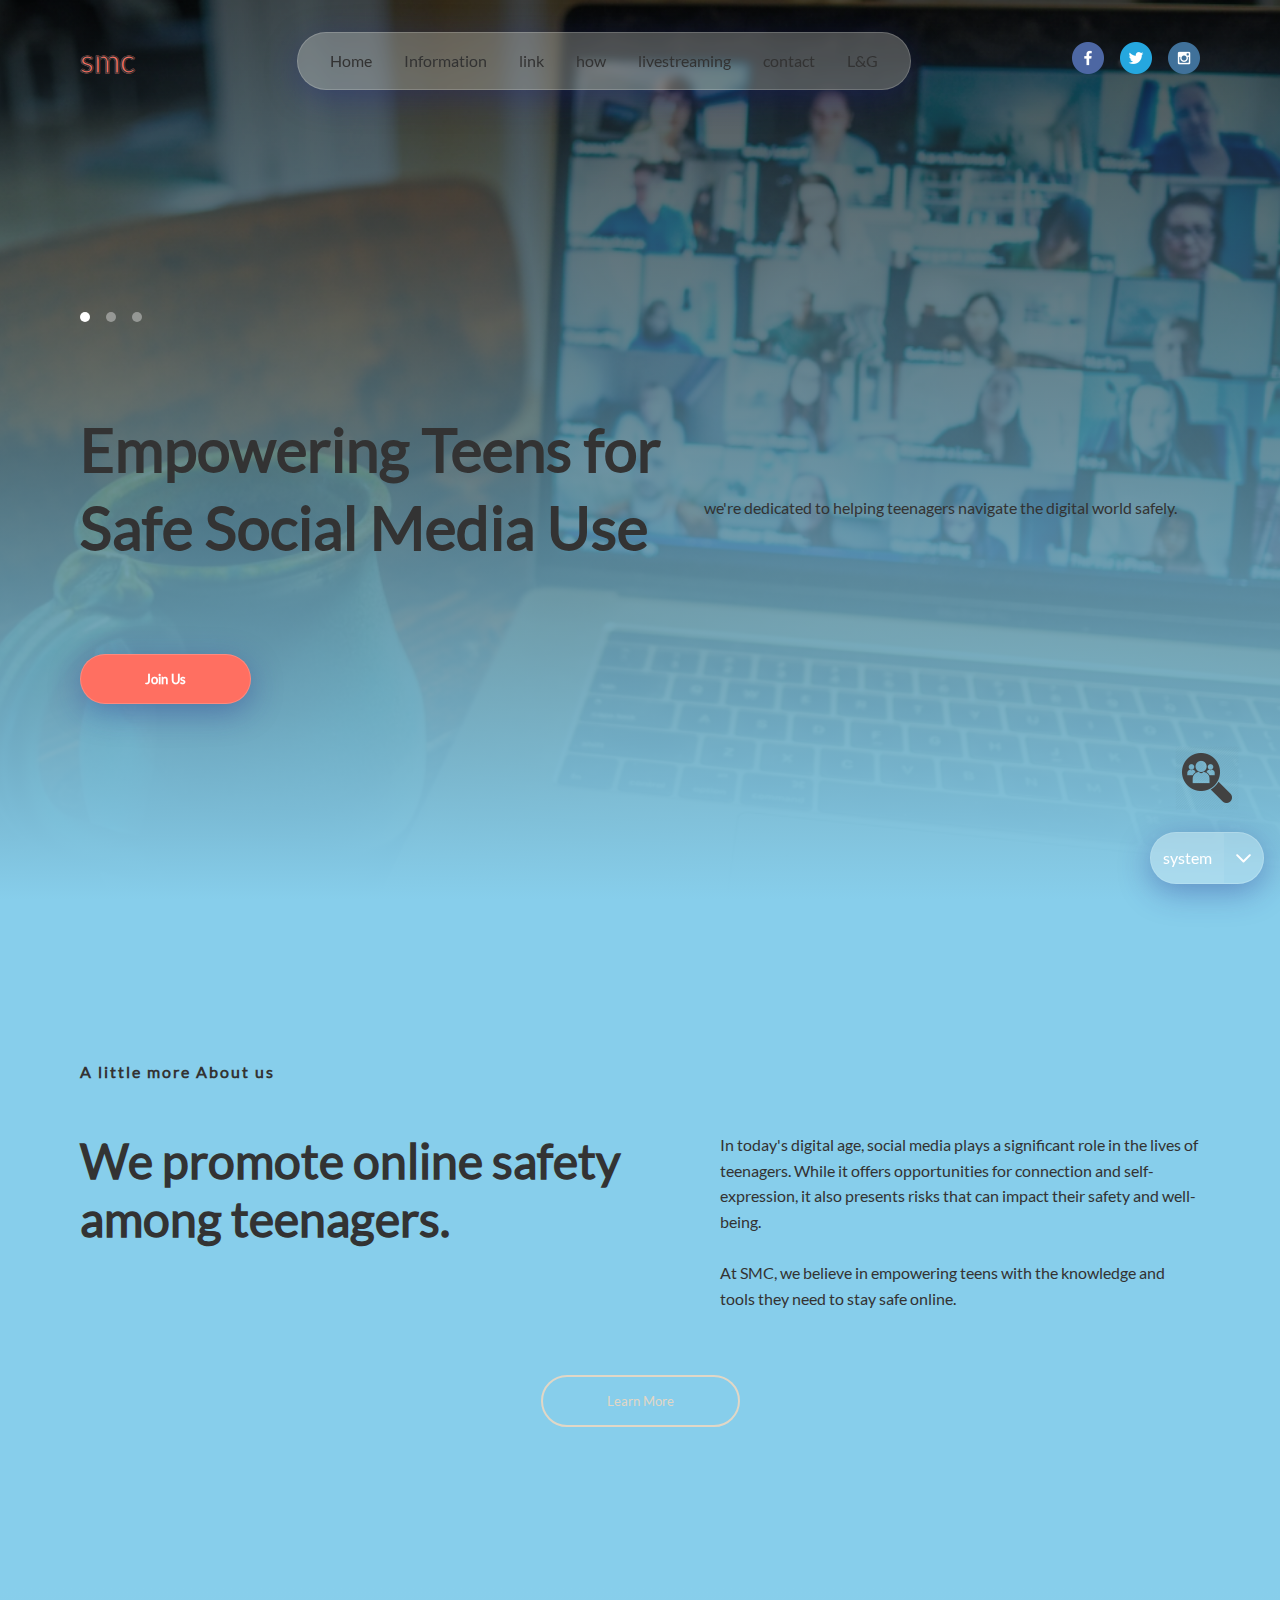
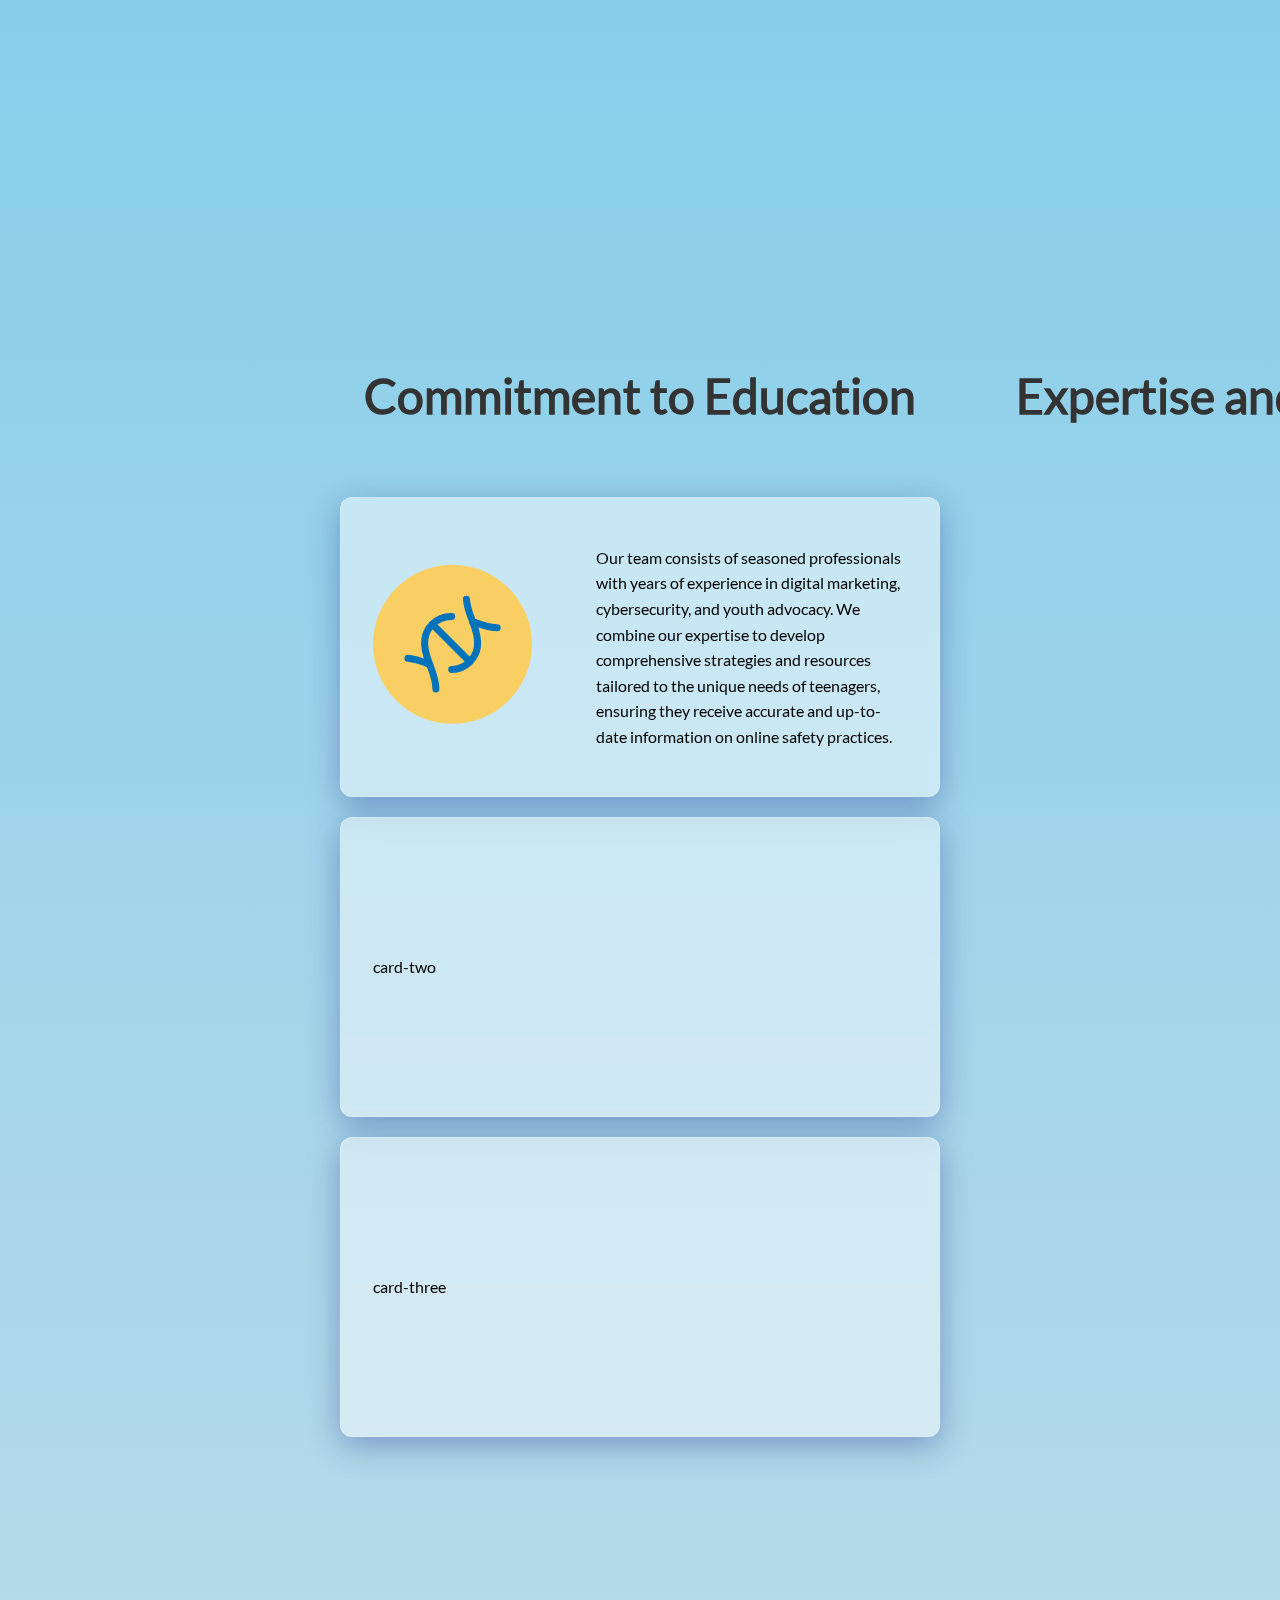
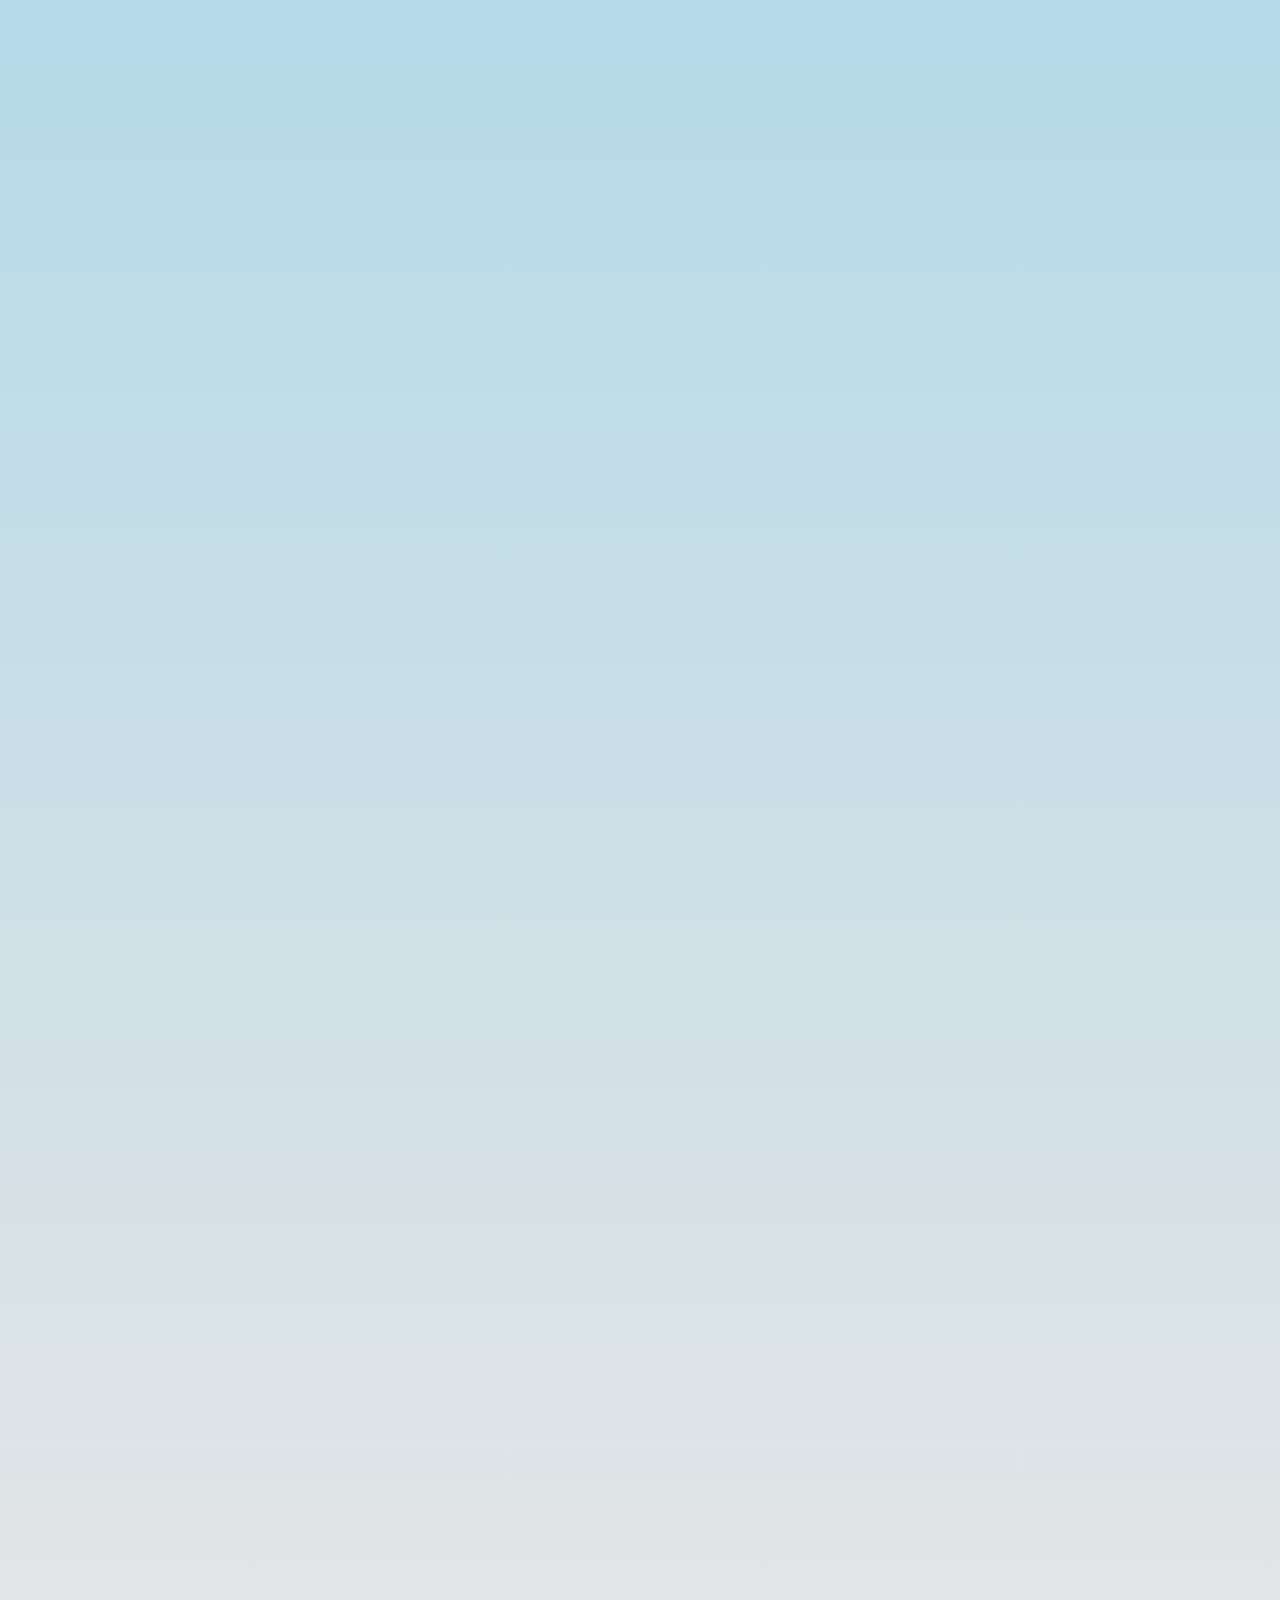
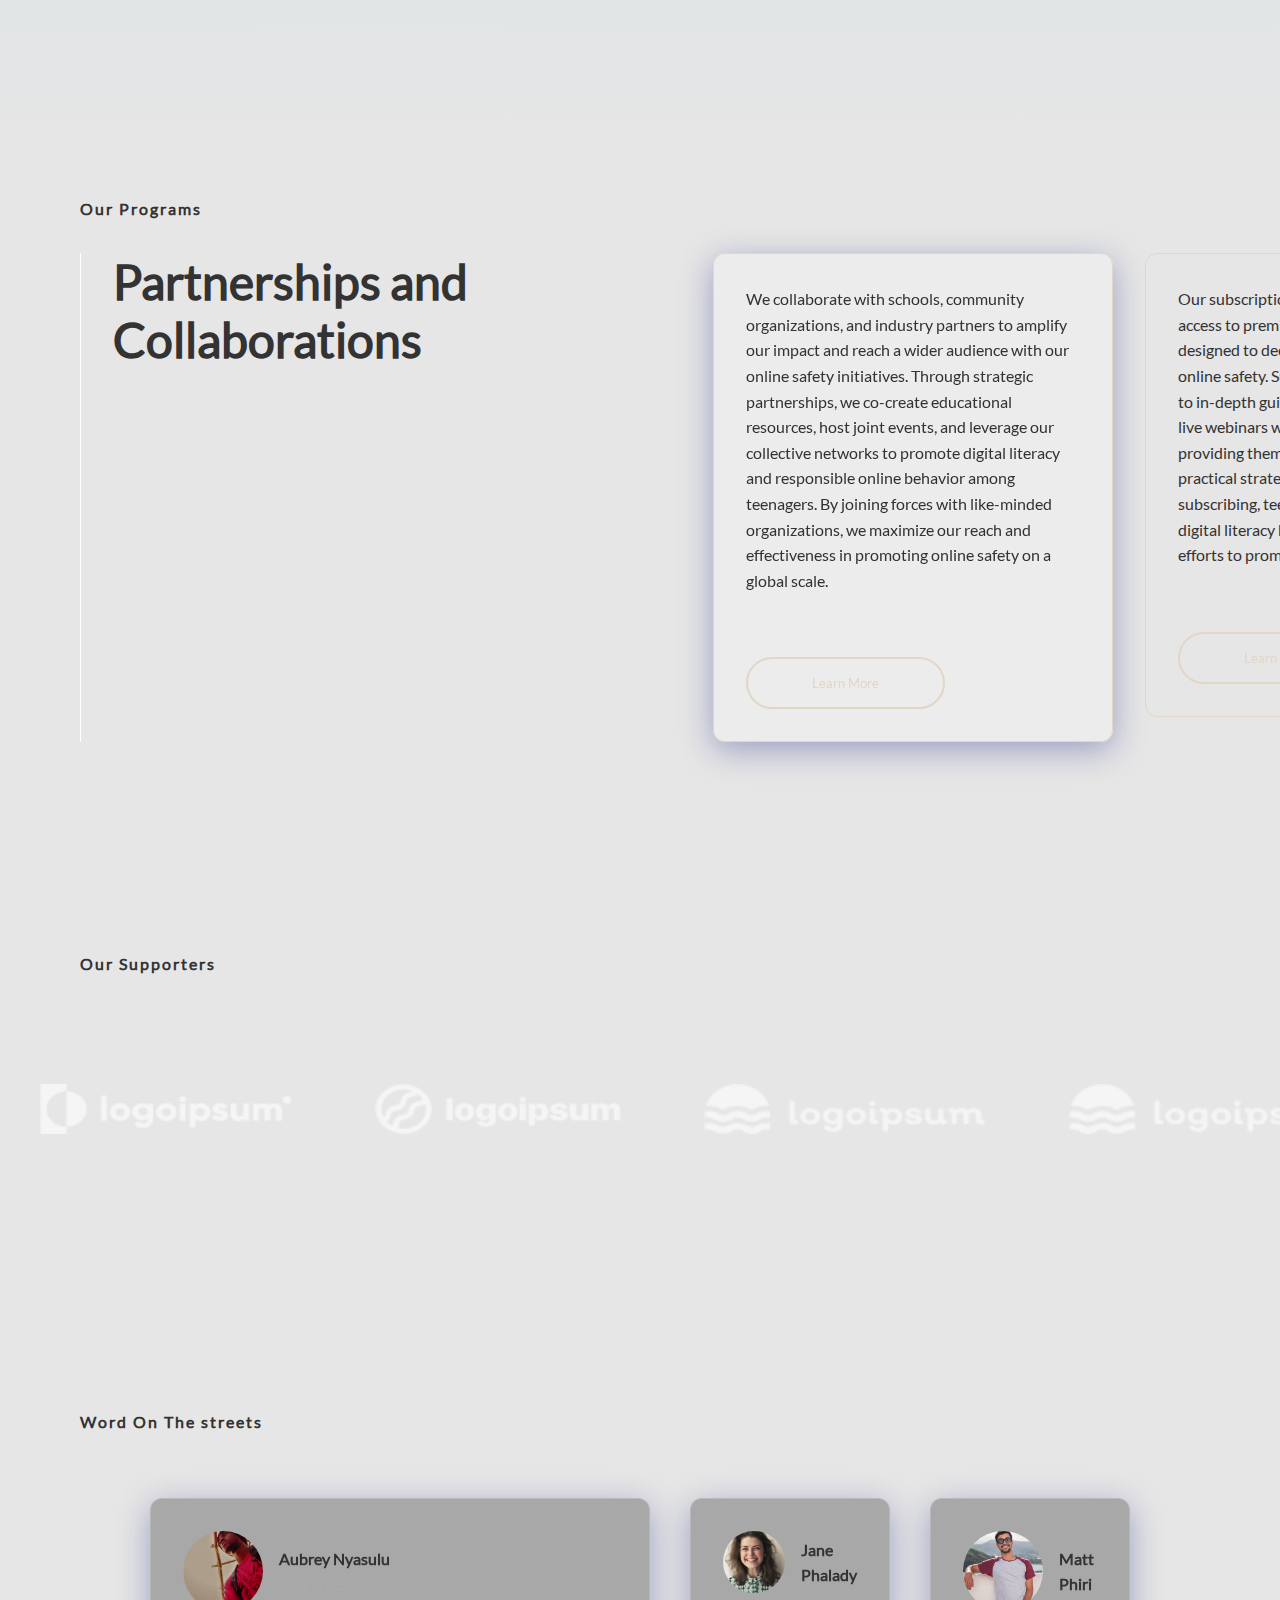
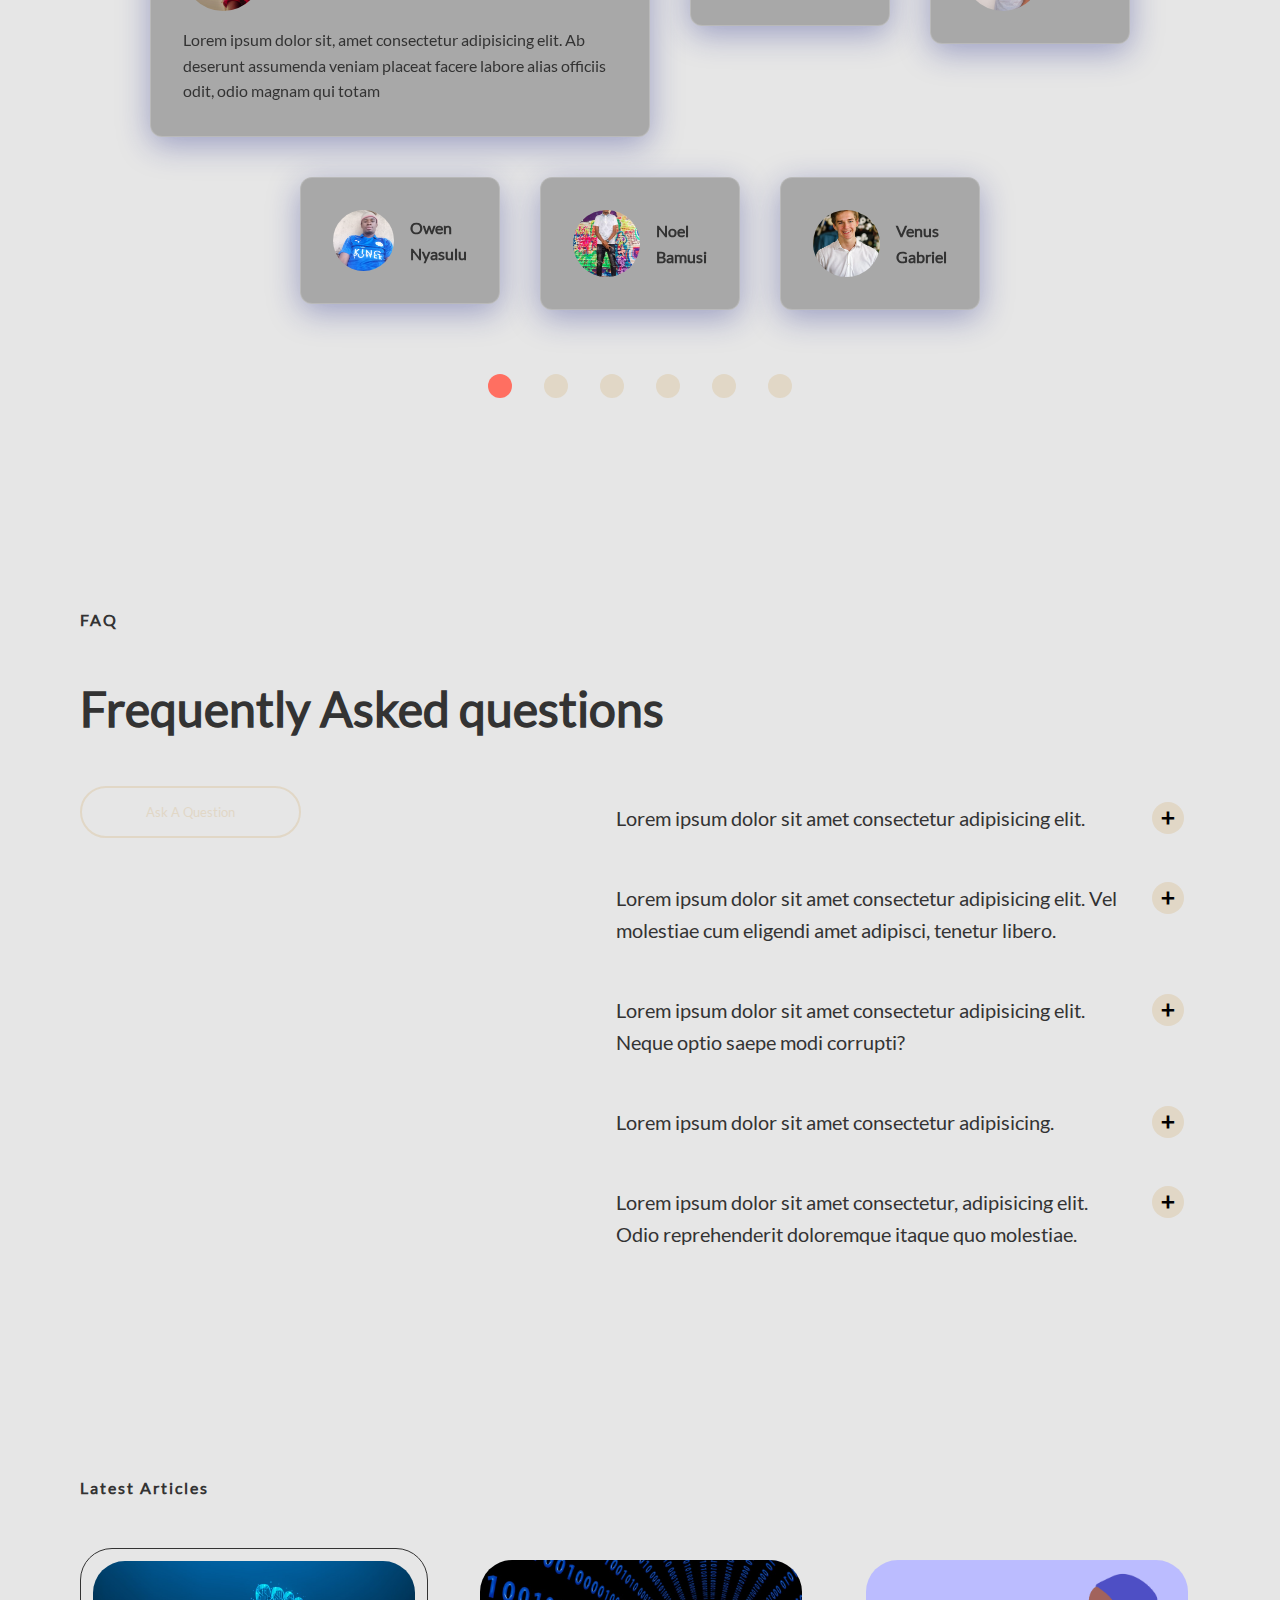
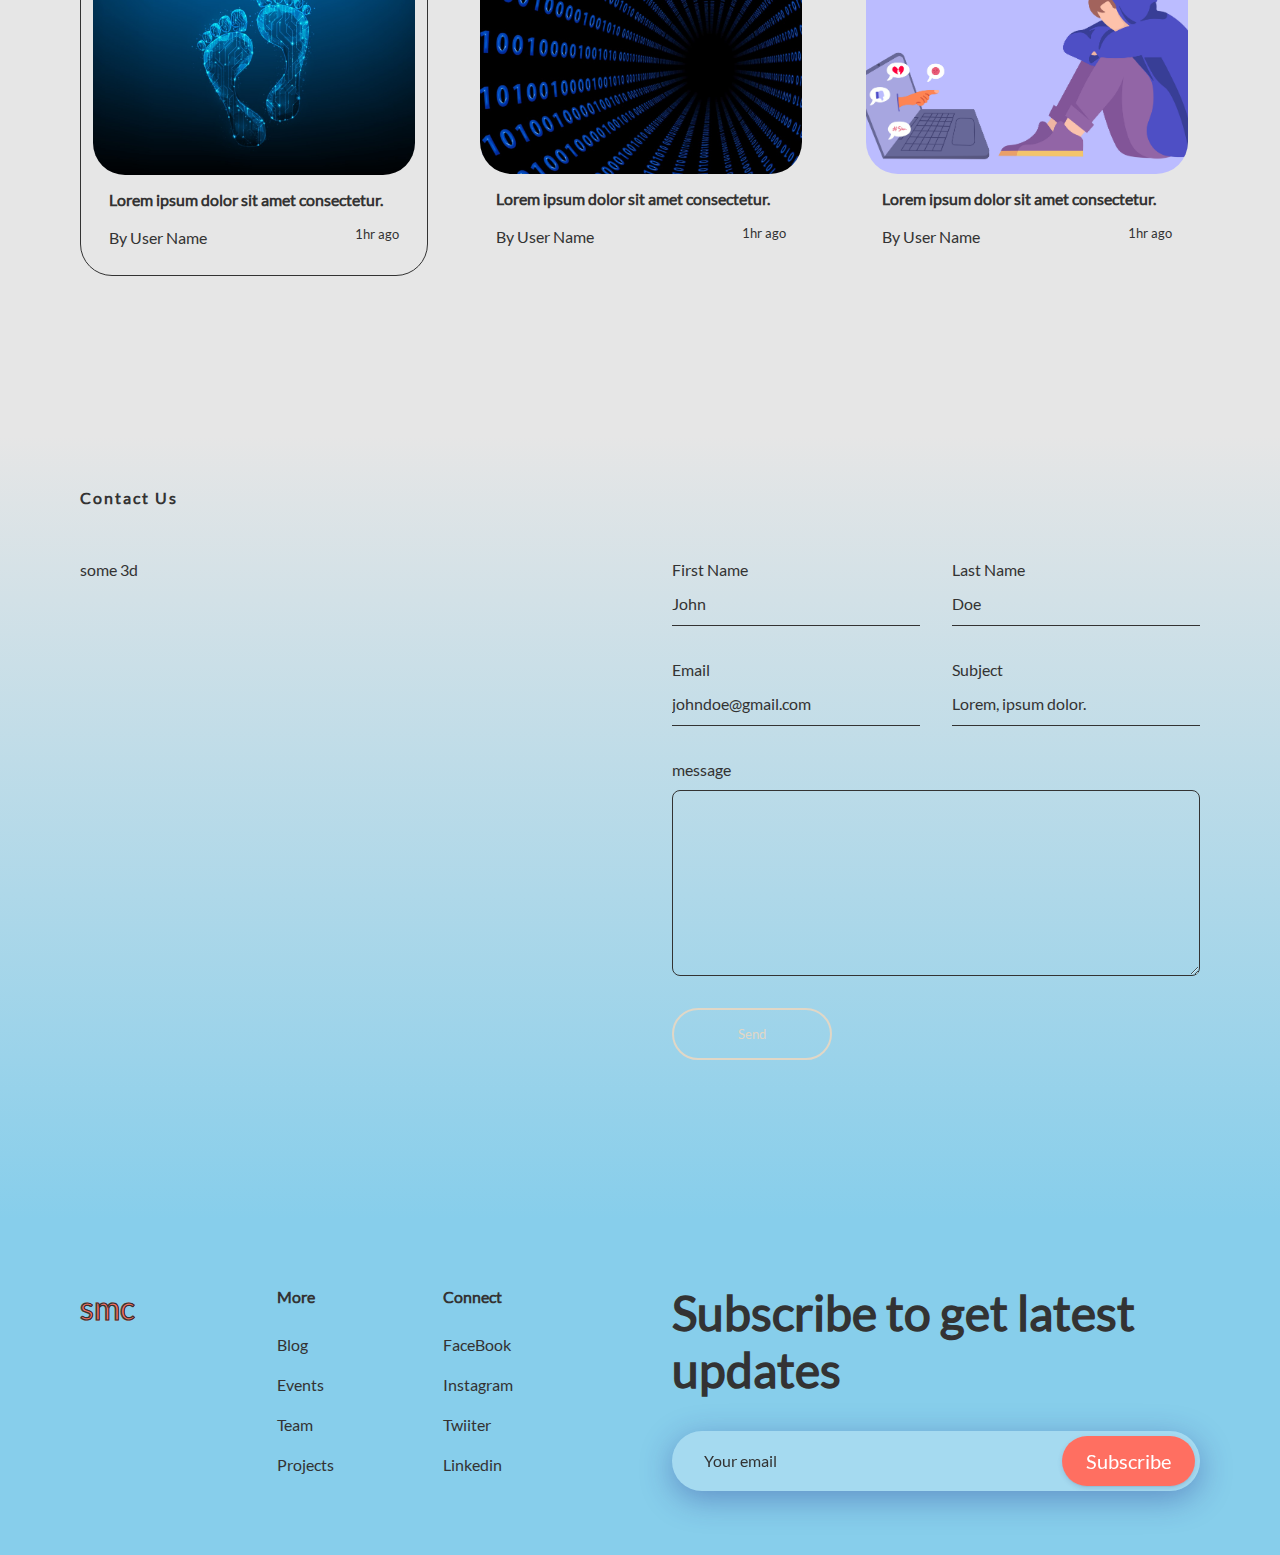
==== commit d49fb118: "finished the testimonials section, also worked on the latest articles section" ====
--- a/index.html
+++ b/index.html
@@ -22,7 +22,7 @@
                 </div>
                 <ul class="glass border-full">
                     <li><a href="#">Home</a></li>
-                    <li><a href="#our-suppoters">Information</a></li>
+                    <li><a href="#testimonials">Information</a></li>
                     <li><a href="#">link</a></li>
                     <li><a href="#">how</a></li>
                     <li><a href="#">livestreaming</a></li>
@@ -52,10 +52,10 @@
                         we're dedicated to helping teenagers navigate the digital world safely.</div>
                     </p>
                 <div class="floater">
-                    <!-- <form action="">
+                    <form action="">
                         <input type="search" placeholder="Search" class="glass border-full">
                         <div class="img"><img src="./assets/icons/search.png" alt=""></div>
-                    </form> -->
+                    </form>
                     <a class="themes glass border-full">
                         <p class="">system</p>
                         <button id="mode-toggle">
@@ -183,46 +183,104 @@
                 <!-- </div> -->
             </div>
         </section>
-        <section class="feedback">
+        <section class="feedback" id="testimonials">
             <div class="container">
                 <div class="title">
                     Word On The streets
                 </div>
                 <div class="cards">
                     <div class="card glass">
-                        <div class="img"><img src="./assets/imgs/3.jpg" alt="img"></div>
-                        <div class="typography">
-                            <p>Lorem ipsum dolor sit, amet consectetur adipisicing elit. Ab deserunt assumenda veniam placeat facere labore alias officiis odit, odio magnam qui totam aliquid minima tempore, fugiat, doloribus eaque blanditiis. Cupiditate
-                                alias nulla, consequatur enim voluptas sint veritatis autem obcaecati saepe.</p>
-                            <figcaption>
-                                <p>Jane Doe</p>
-                                <small>Mother</small>
-                            </figcaption>
-                        </div>
-                    </div>
-
-                    <div class="card glass">
-                        <div class="img"><img src="./assets/imgs/2.jpg" alt="img"></div>
-                        <div class="typography">
-                            <p>Lorem ipsum dolor sit amet consectetur, adipisicing elit. Fugit doloribus saepe consequuntur libero iusto delectus placeat dolorum quo quidem nobis inventore aspernatur, sunt porro animi laborum odit cum rem? Ut.</p>
-                            <figcaption>
-                                <p>John Doe</p>
-                                <small>Educator</small>
-                            </figcaption>
-                        </div>
-                    </div>
-
-                    <div class="card">
-                        <div class="img"><img src="" alt="img"></div>
-                        <div class="typography">
-                            <p>Lorem ipsum dolor sit amet consectetur, adipisicing elit. Fugit doloribus saepe consequuntur libero iusto delectus placeat dolorum quo quidem nobis inventore aspernatur, sunt porro animi laborum odit cum rem? Ut.</p>
-                            <figcaption>
-                                <p>Henry Phiri</p>
-                                <small>Educator</small>
-                            </figcaption>
-                        </div>
-                    </div>
-                </div>
+                        <div class="head">
+                            <div class="img"><img src="./assets/imgs/testimonials/founder3.jpg" alt="img"></div>
+                            <figcaption>
+                                <p class="f-sbold">Aubrey Nyasulu</p>
+                                <small>CEO, O inc.</small>
+                            </figcaption>
+                        </div>
+                        <div class="typography">
+                            <p>Lorem ipsum dolor sit, amet consectetur adipisicing elit. Ab deserunt assumenda veniam placeat facere labore alias officiis odit, odio magnam qui totam 
+                            </p>
+                            
+                        </div>
+                    </div>
+                    <div class="card glass">
+                        <div class="head">
+                            <div class="img"><img src="./assets/imgs/testimonials/3.jpg" alt="img"></div>
+                            <figcaption>
+                                <p class="f-sbold">Jane Phalady</p>
+                                <small>Mom, Activist</small>
+                            </figcaption>
+                        </div>
+                        <div class="typography">
+                            <p>Lorem ipsum dolor sit, amet consectetur adipisicing elit. Ab deserunt assumenda veniam placeat facere labore alias officiis odit, odio magnam qui totam 
+                            </p>
+                            
+                        </div>
+                    </div>
+                    <div class="card glass">
+                        <div class="head">
+                            <div class="img"><img src="./assets/imgs/testimonials/4.jpg" alt="img"></div>
+                            <figcaption>
+                                <p class="f-sbold">Matt Phiri</p>
+                                <small>CTO, The It Company</small>
+                            </figcaption>
+                        </div>
+                        <div class="typography">
+                            <p>Lorem ipsum dolor sit, amet consectetur adipisicing elit. Ab deserunt assumenda veniam placeat facere labore alias officiis odit, odio magnam qui totam 
+                            </p>
+                            
+                        </div>
+                    </div>
+                    <div class="card glass">
+                        <div class="head">
+                            <div class="img"><img src="./assets/imgs/testimonials/founder1.jpg" alt="img"></div>
+                            <figcaption>
+                                <p class="f-sbold">Owen Nyasulu</p>
+                                <small>CEO, Pachepa Estate Agency</small>
+                            </figcaption>
+                        </div>
+                        <div class="typography">
+                            <p>Lorem ipsum dolor sit, amet consectetur adipisicing elit. Ab deserunt assumenda veniam placeat facere labore alias officiis odit, odio magnam qui totam 
+                            </p>
+                            
+                        </div>
+                    </div>
+                    <div class="card glass">
+                        <div class="head">
+                            <div class="img"><img src="./assets/imgs/testimonials/founder2.jpg" alt="img"></div>
+                            <figcaption>
+                                <p class="f-sbold">Noel Bamusi</p>
+                                <small>Moderator, COO O.inc</small>
+                            </figcaption>
+                        </div>
+                        <div class="typography">
+                            <p>Lorem ipsum dolor sit, amet consectetur adipisicing elit. Ab deserunt assumenda veniam placeat facere labore alias officiis odit, odio magnam qui totam 
+                            </p>
+                            
+                        </div>
+                    </div>
+                    <div class="card glass">
+                        <div class="head">
+                            <div class="img"><img src="./assets/imgs/testimonials/1.jpg" alt="img"></div>
+                            <figcaption>
+                                <p class="f-sbold">Venus Gabriel</p>
+                                <small>CEO, Women Empowerment Organisation</small>
+                            </figcaption>
+                        </div>
+                        <div class="typography">
+                            <p>Lorem ipsum dolor sit, amet consectetur adipisicing elit. Ab deserunt assumenda veniam placeat facere labore alias officiis odit, odio magnam qui totam 
+                            </p>
+                            
+                        </div>
+                    </div>
+            </div>
+            <div class="dots">
+                <div class="active"></div>
+                <div></div>
+                <div></div>
+                <div></div>
+                <div></div>
+                <div></div>
             </div>
         </section>
         <section class="faq" id="faq">
@@ -284,23 +342,56 @@
                     Latest Articles
                 </div>
                 <div class="articles">
+                    <div class="card active">
+                        <div class="img">
+                            <img src="./assets/imgs/1671595495693.jpeg" alt="">
+                        </div>
+                        <div class="typography">
+                            <div class="blog-title">
+                                <p class="f-bold">Lorem ipsum dolor sit amet consectetur.</p>
+                            </div>
+                            <div class="additional-information">
+                                <p>
+                                    <span>By</span>
+                                    User Name
+                                </p>
+                                <small>1hr ago</small>
+                            </div>
+                        </div>
+                    </div>
                     <div class="card">
                         <div class="img">
-                            <img src="./assets/imgs/1671595495693.jpeg" alt="">
-                        </div>
-                        <div class="blog-title">blog title</div>
-                    </div>
-                    <div class="card">
-                        <div class="img">
-                            <img src="./assets/imgs/Facebook-Privacy-Security-Guide-Everything-You-Need-to-Know.png" alt="">
-                        </div>
-                        <div class="blog-title">blog title</div>
+                            <img src="./assets/imgs/safe-data-sharing-practices-how-avoid-data-leaks.jpg" alt="">
+                        </div>
+                        <div class="typography">
+                            <div class="blog-title">
+                                <p class="f-bold">Lorem ipsum dolor sit amet consectetur.</p>
+                            </div>
+                            <div class="additional-information">
+                                <p>
+                                    <span>By</span>
+                                    User Name
+                                </p>
+                                <small>1hr ago</small>
+                            </div>
+                        </div>
                     </div>
                     <div class="card">
                         <div class="img">
                             <img src="./assets/imgs/cyberbullying.png" alt="">
                         </div>
-                        <div class="blog-title">blog title</div>
+                        <div class="typography">
+                            <div class="blog-title">
+                                <p class="f-bold">Lorem ipsum dolor sit amet consectetur.</p>
+                            </div>
+                            <div class="additional-information">
+                                <p>
+                                    <span>By</span>
+                                    User Name
+                                </p>
+                                <small>1hr ago</small>
+                            </div>
+                        </div>
                     </div>
                 </div>
             </div>
--- a/animation.css
+++ b/animation.css
@@ -5,4 +5,4 @@
     to{
         transform: translateX(-100%);
     }
-}+}
--- a/styles/main.css
+++ b/styles/main.css
@@ -550,24 +550,13 @@
     transition: transform 100ms cubic-bezier(.215, .61, .355, 1);
 }
 
-
-/* main section.why-us .wraper .cards .card:nth-child(1){
-    background: #1C78E3;
-}
-
-main section.why-us .wraper .cards .card:nth-child(2){
-    background: var(--color-accent);
-}
-
-main section.why-us .wraper .cards .card:nth-child(3){
-    background: rgb(34, 158, 129);
-} */
-
 main section.our-programs{
     position: relative;
     width: 100vw;
     height: fit-content;
     background: var(--color-bg-secondary);
+
+    overflow-x: hidden;
 }
 
 main section.our-programs .container{
@@ -650,39 +639,102 @@
 main section.feedback .container{
     display: flex;
     flex-direction: column;
-    gap: 32px;
+    gap: 64px;
 }
 
 main section.feedback .container .cards{
-    width: fit-content;
-
-    display: flex;
-    gap: 64px;
+    width: 1120px;
+    /* max-height: 300px; */
+
+    display: flex;
+    flex-wrap: wrap;
+    gap: 40px;
     align-items: flex-start;
+    justify-content: center;
 }
 
 main section.feedback .container .cards .card{
-    width: 600px;
+    width: 100%;
+    min-width: 200px;
+    max-width: 500px;
     background: var(--to-create, #0004);
     border-radius: 12px;
     overflow: hidden;
-    
+    padding: 32px;
+    
+    display: flex;
+    gap: 16px;
+    flex-direction: column;
+    transition-property: flex;
+    transition-duration: 100ms;
+}
+
+main section.feedback .container .cards .card:hover{
+    transform: scale(1.1);
+    /* box-shadow: 0 8px 32px -16px var(--color-text-primary); */
+}
+
+main section.feedback .container .cards .card .head{
+    
+    display: flex;
+    align-items: center;
+    gap: 16px;
+}
+
+main section.feedback .container .cards .card .head figcaption{
+    flex: 1;
+}
+
+main section.feedback .container .cards .card .head figcaption small{
+    color: #aaa;
+}
+
+main section.feedback .container .cards .card .head .img{
+    width: 80px;
+    aspect-ratio: 1/1;
+    border-radius: 9999px;
+    overflow: hidden;
+    
+}
+
+main section.feedback .container .cards .card .typography{
+    /* padding: 24px; */
+    
+    flex: 1;
+    display: flex;
+    flex-direction: column;
+    gap: 24px;
+}
+
+main section.feedback .container .cards .card.img-only{
+    max-width: 200px;
+}
+
+main section.feedback .container .cards .card.img-only .head figcaption small,
+main section.feedback .container .cards .card.img-only .typography
+{
+    display: none;
+}
+
+main section.feedback .container .dots{
+    position: relative;
+    width: 100;
+
     display: flex;
     gap: 32px;
-}
-
-main section.feedback .container .cards .card .img{
-    width: 150px;
-    background: #222;
-}
-
-main section.feedback .container .cards .card .typography{
-    padding: 24px;
-    
-    flex: 1;
-    display: flex;
-    flex-direction: column;
-    gap: 24px;
+    justify-content: center;
+}
+
+main section.feedback .container .dots > div{
+    width: 24px;
+    height: 24px;
+    background: var(--color-secondary);
+    border-radius: 9999px;
+    cursor: pointer;
+}
+
+main section.feedback .container .dots > div.active{
+    background: var(--color-accent);
 }
 
 main section.faq{
@@ -773,19 +825,40 @@
 
 main section.latest-articles .articles{
     display: flex;
-    gap: 32px;
+    gap: 40px;
 }
 
 main section.latest-articles .articles .card{
     flex: 1;
+    padding: 12px;
+    border-radius: 32px;
+    /* border: 1px solid var(--color-text-primary); */
+}
+
+main section.latest-articles .articles .card.active{
+    border: 1px solid var(--color-text-primary);
 }
 
 main section.latest-articles .articles .card .img{
     aspect-ratio: 3/2;
-}
-
-main section.latest-articles .articles .card .blog-title{
-    padding: 8px 16px;
+    border-radius: 32px;
+    overflow: hidden;
+}
+
+main section.latest-articles .articles .card .typography{
+    padding: 12px 16px;
+
+    display: flex;
+    flex-direction: column;
+    gap: 12px;
+}
+
+main section.latest-articles .articles .card .typography .blog-title{
+}
+
+main section.latest-articles .articles .card .typography .additional-information{
+    display: flex;
+    justify-content: space-between;
 }
 
 main section.contact{
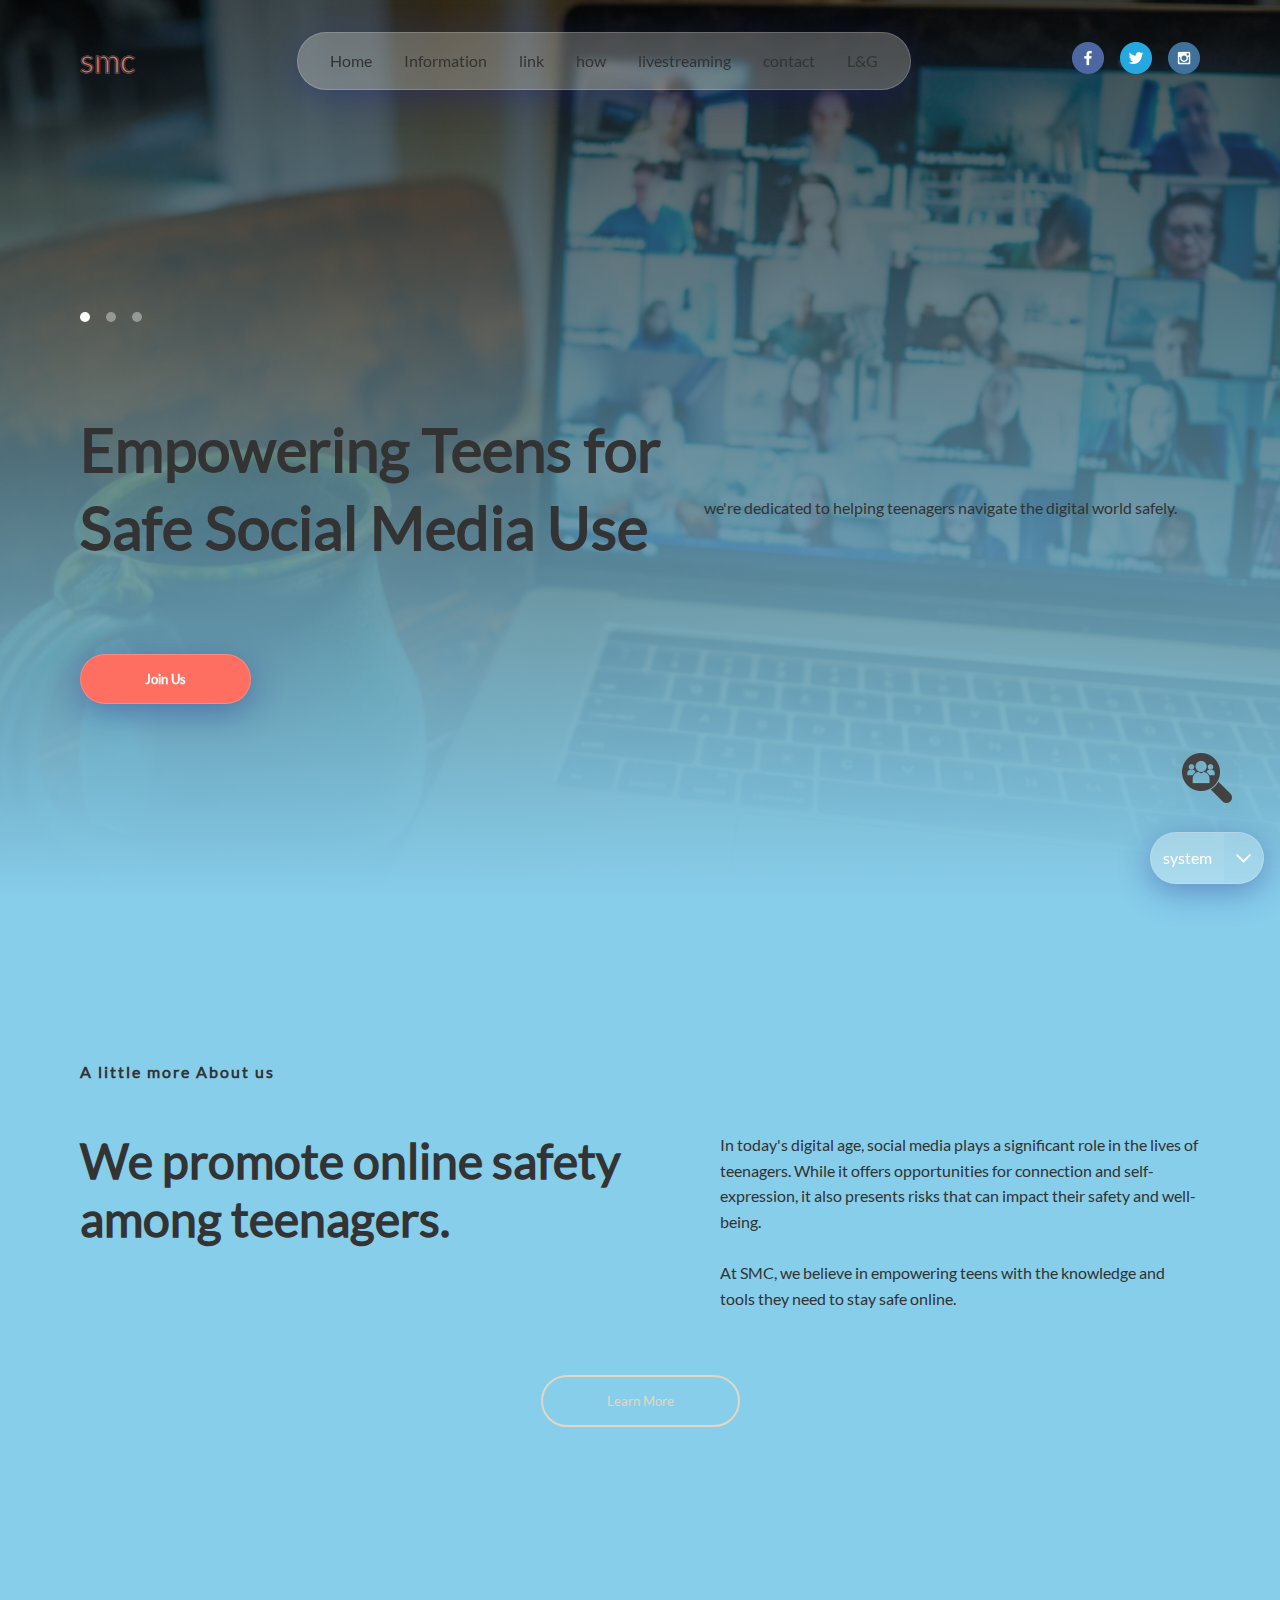
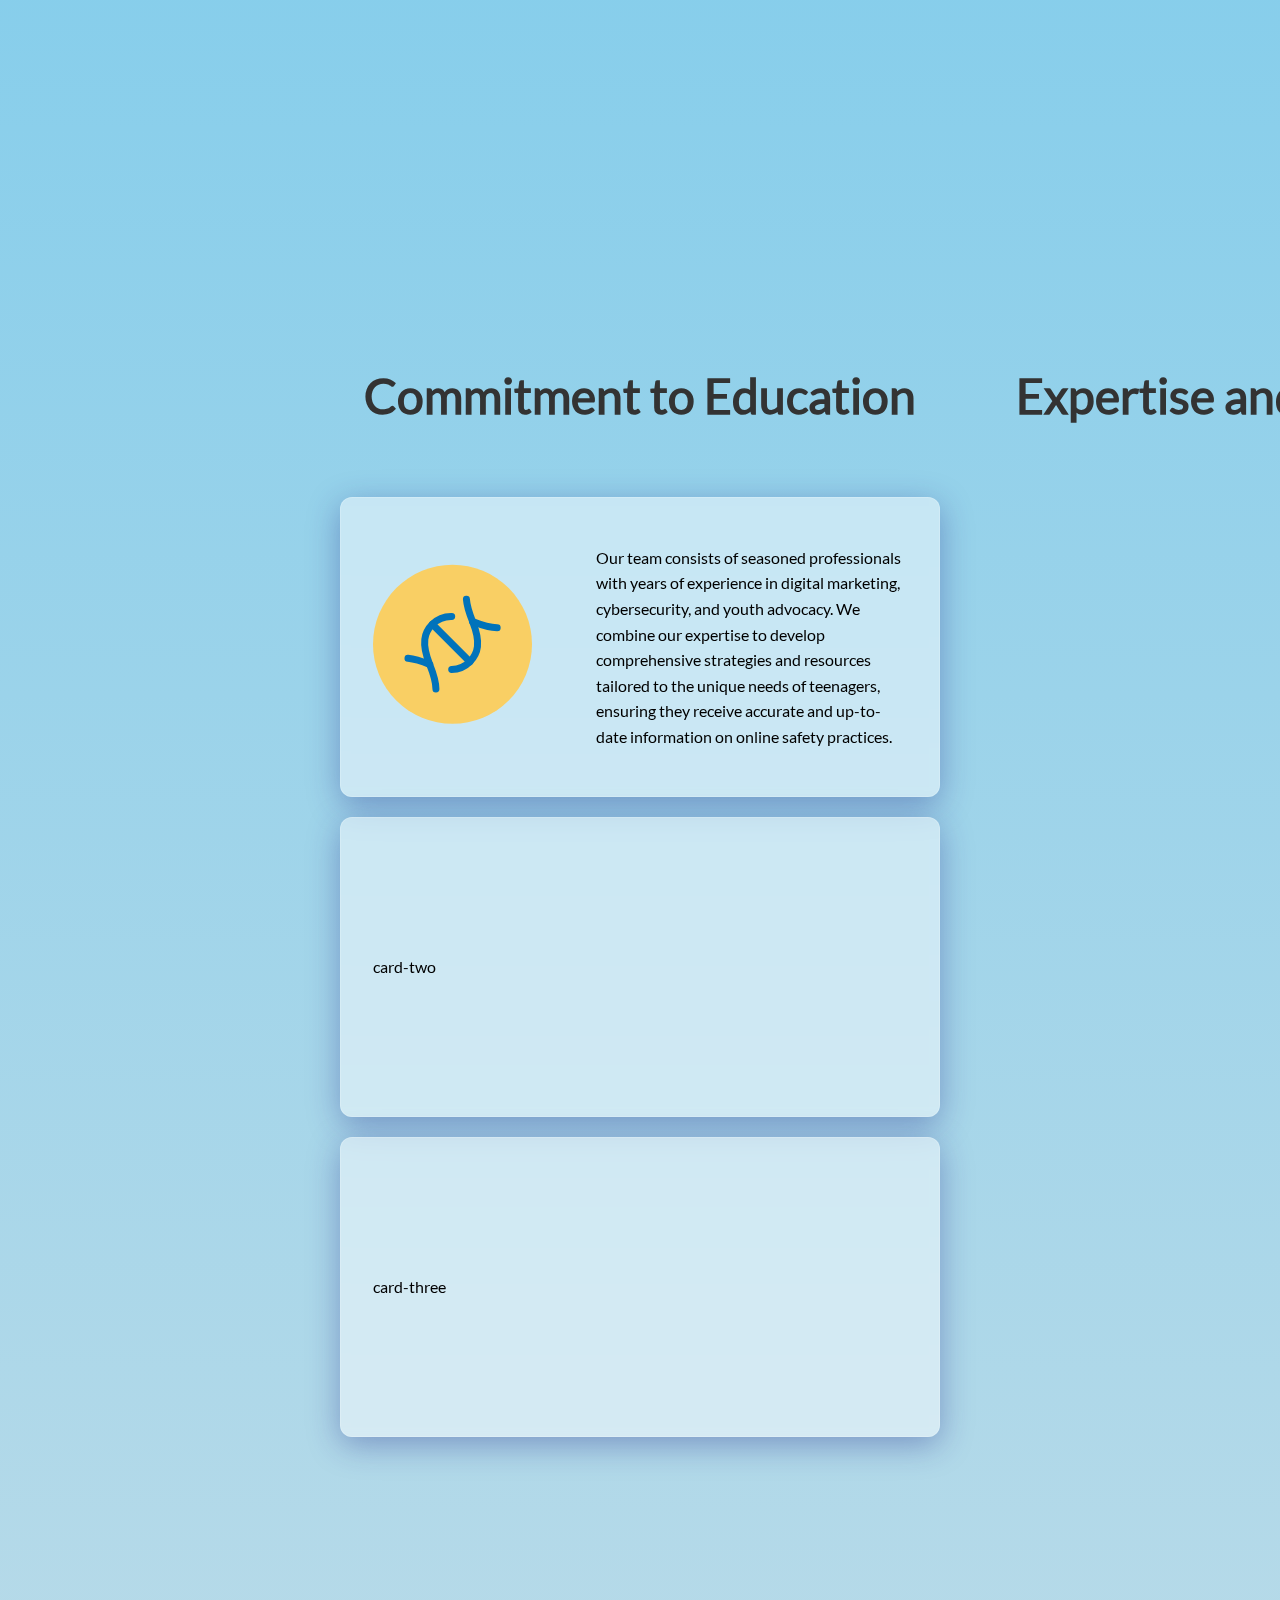
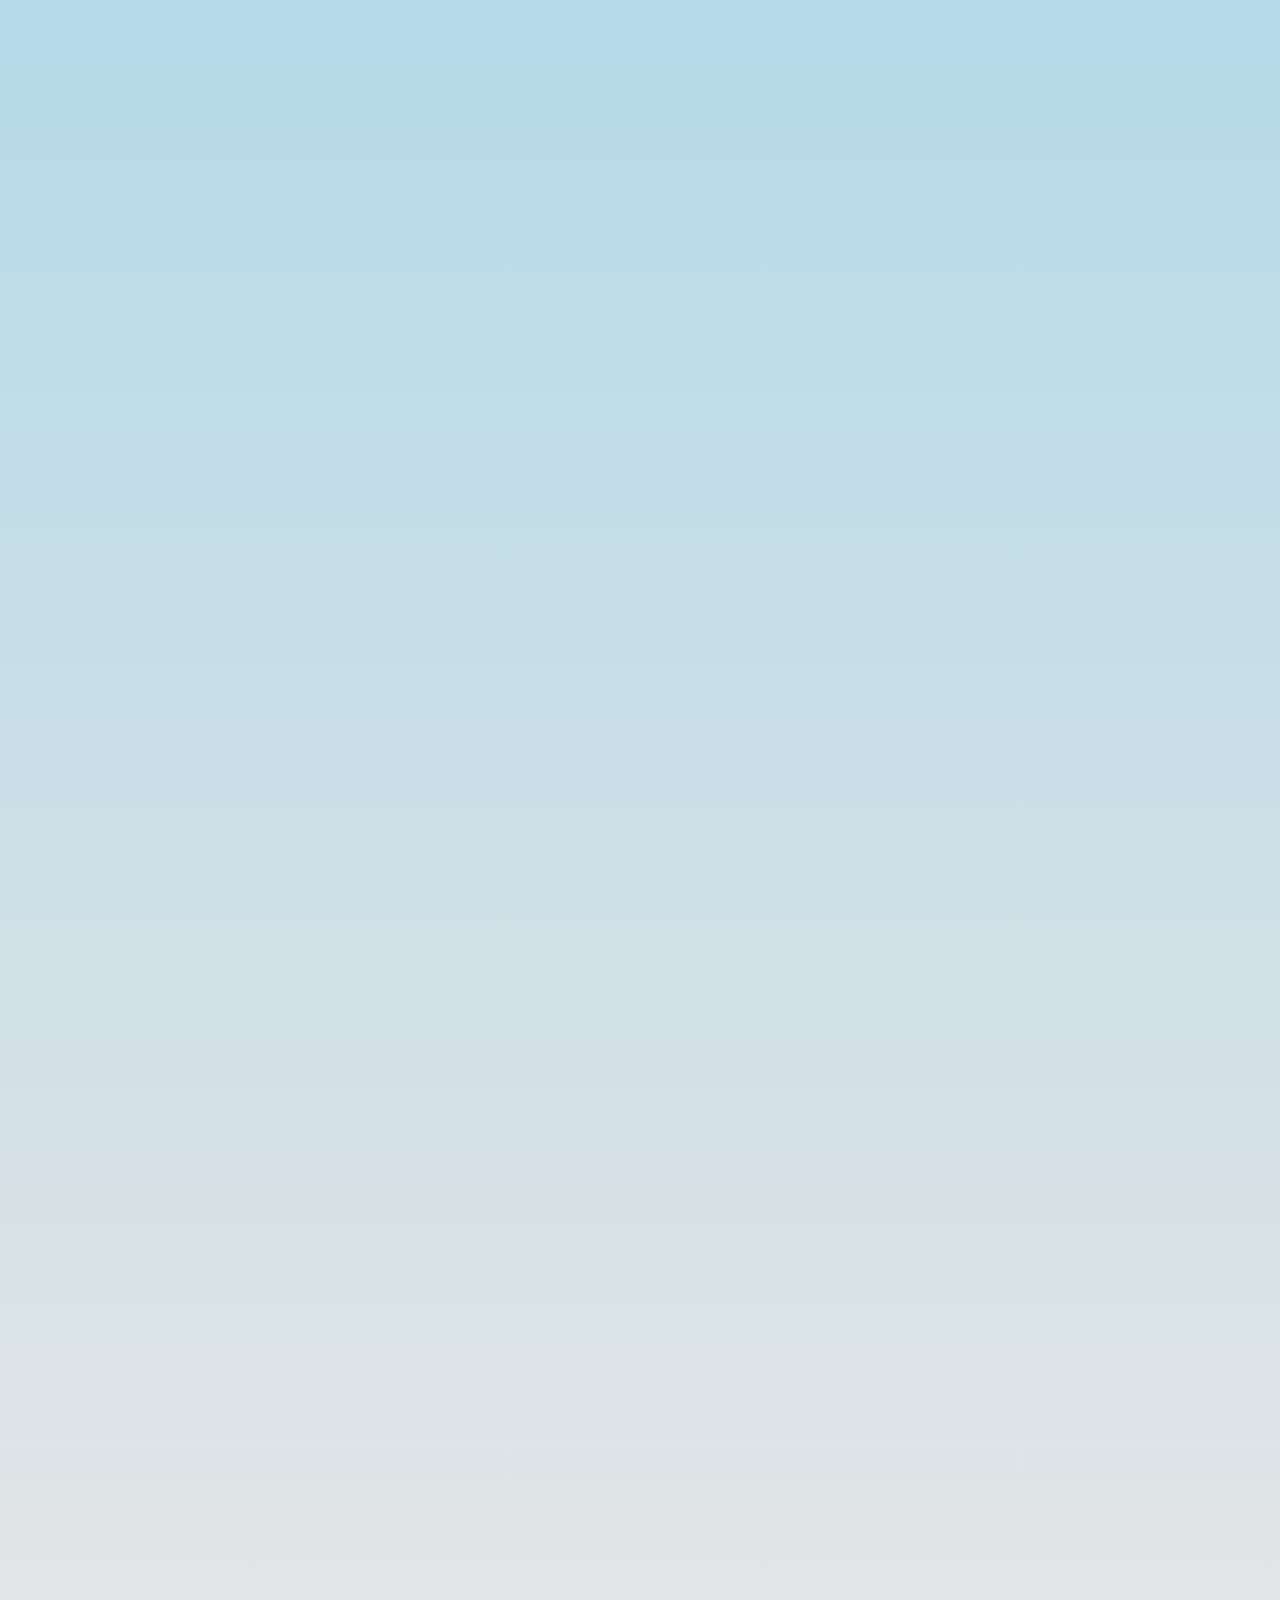
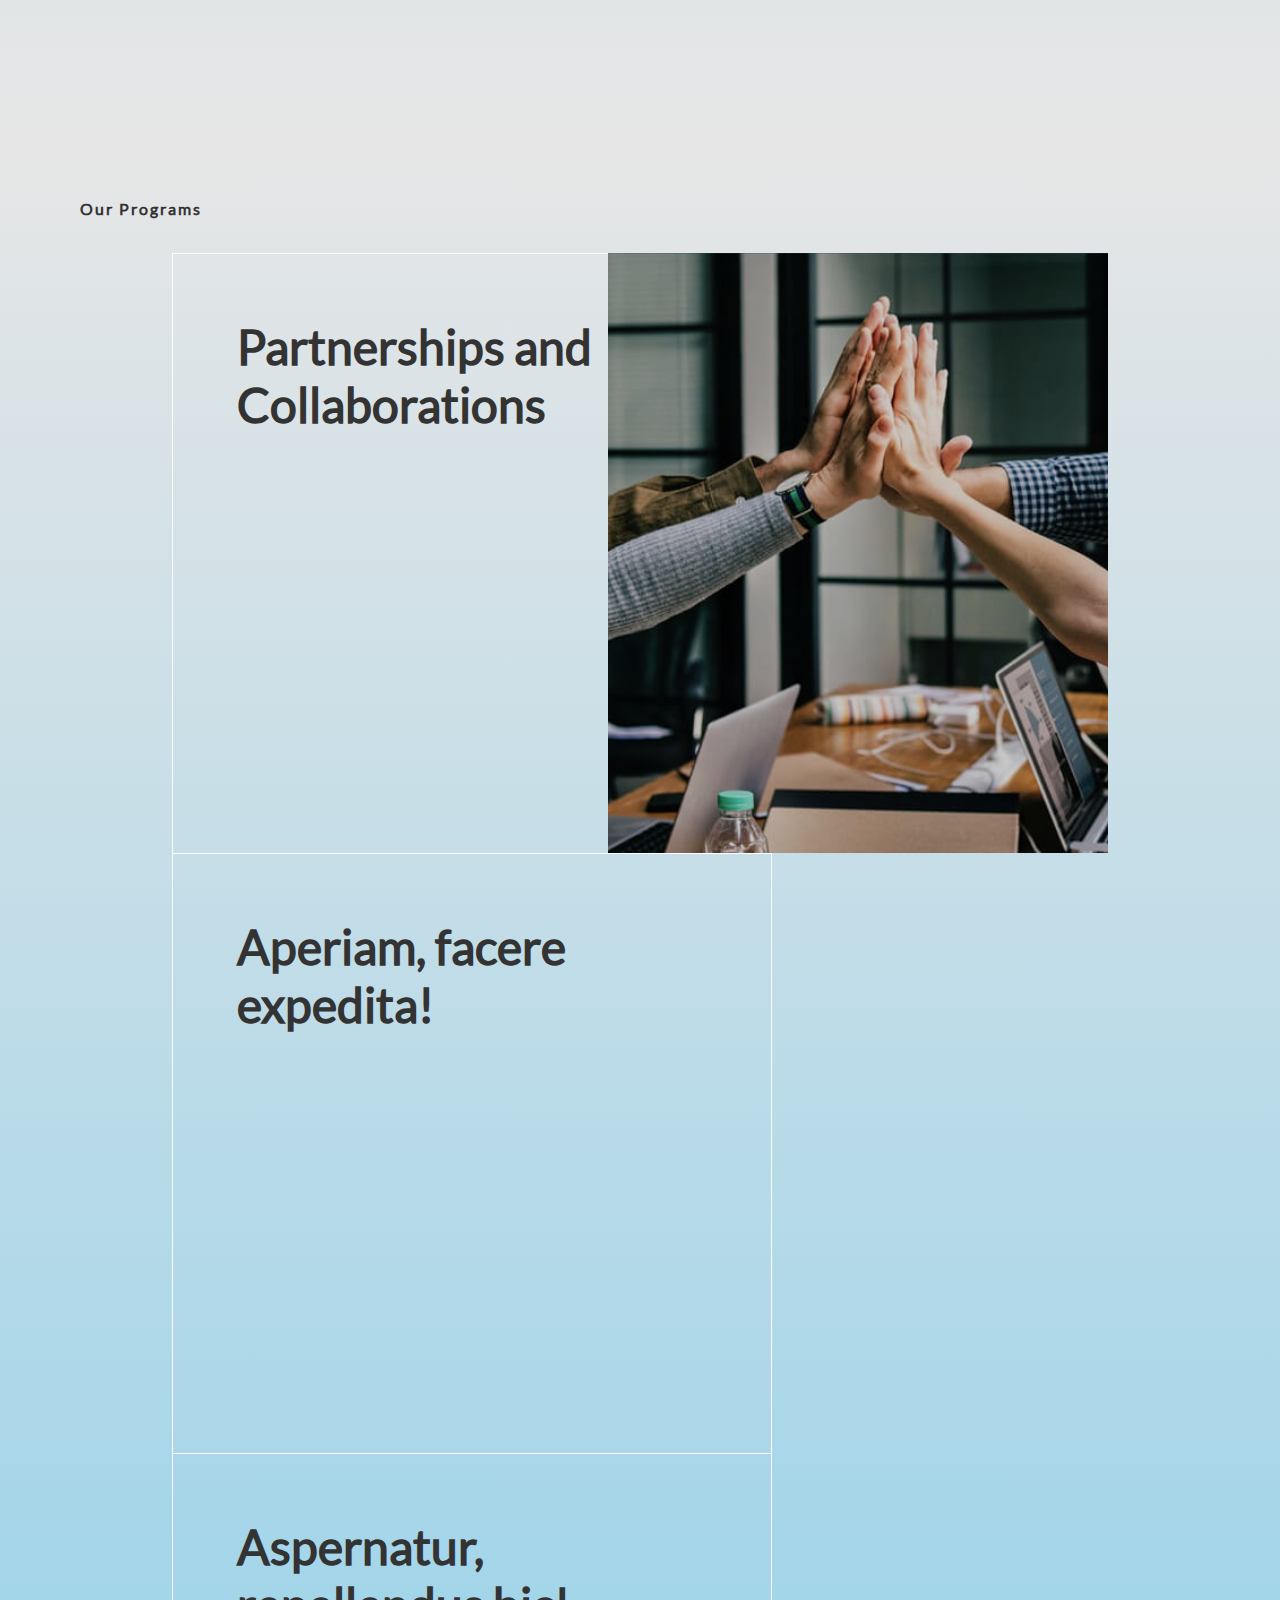
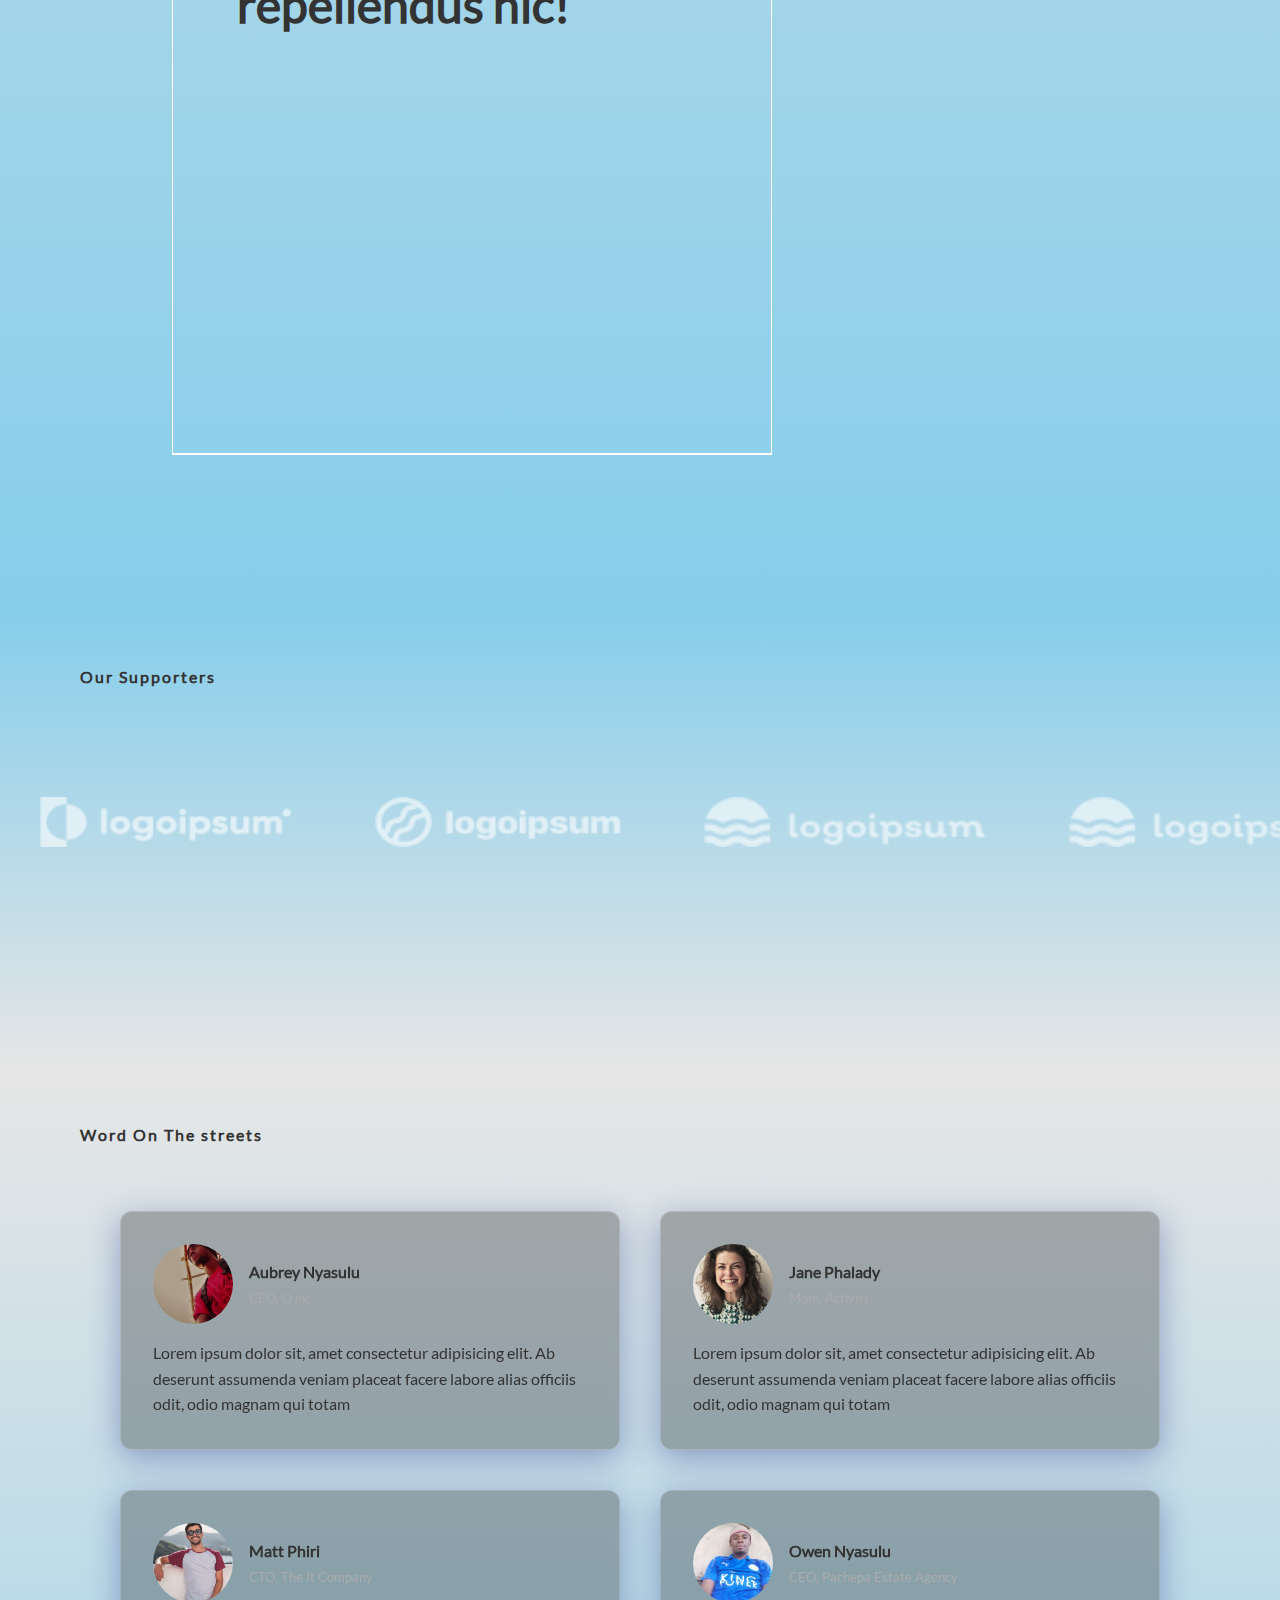
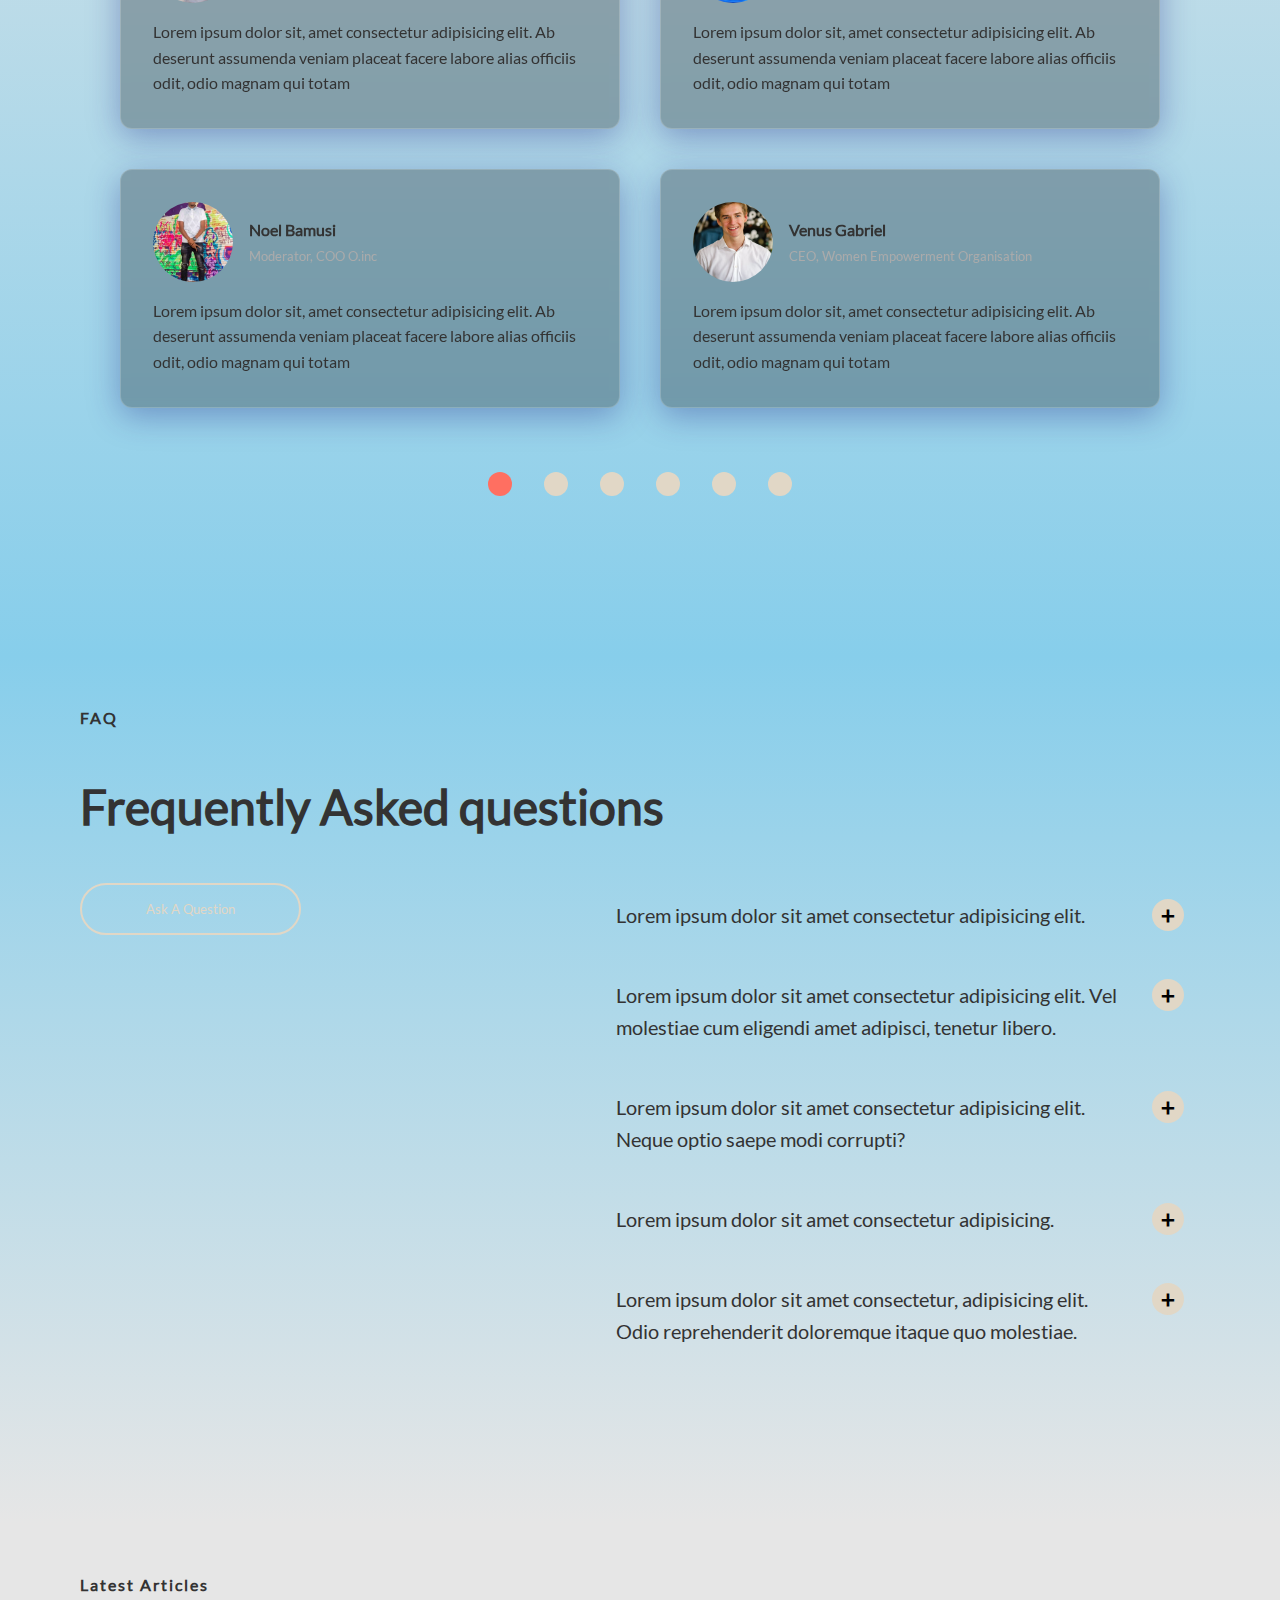
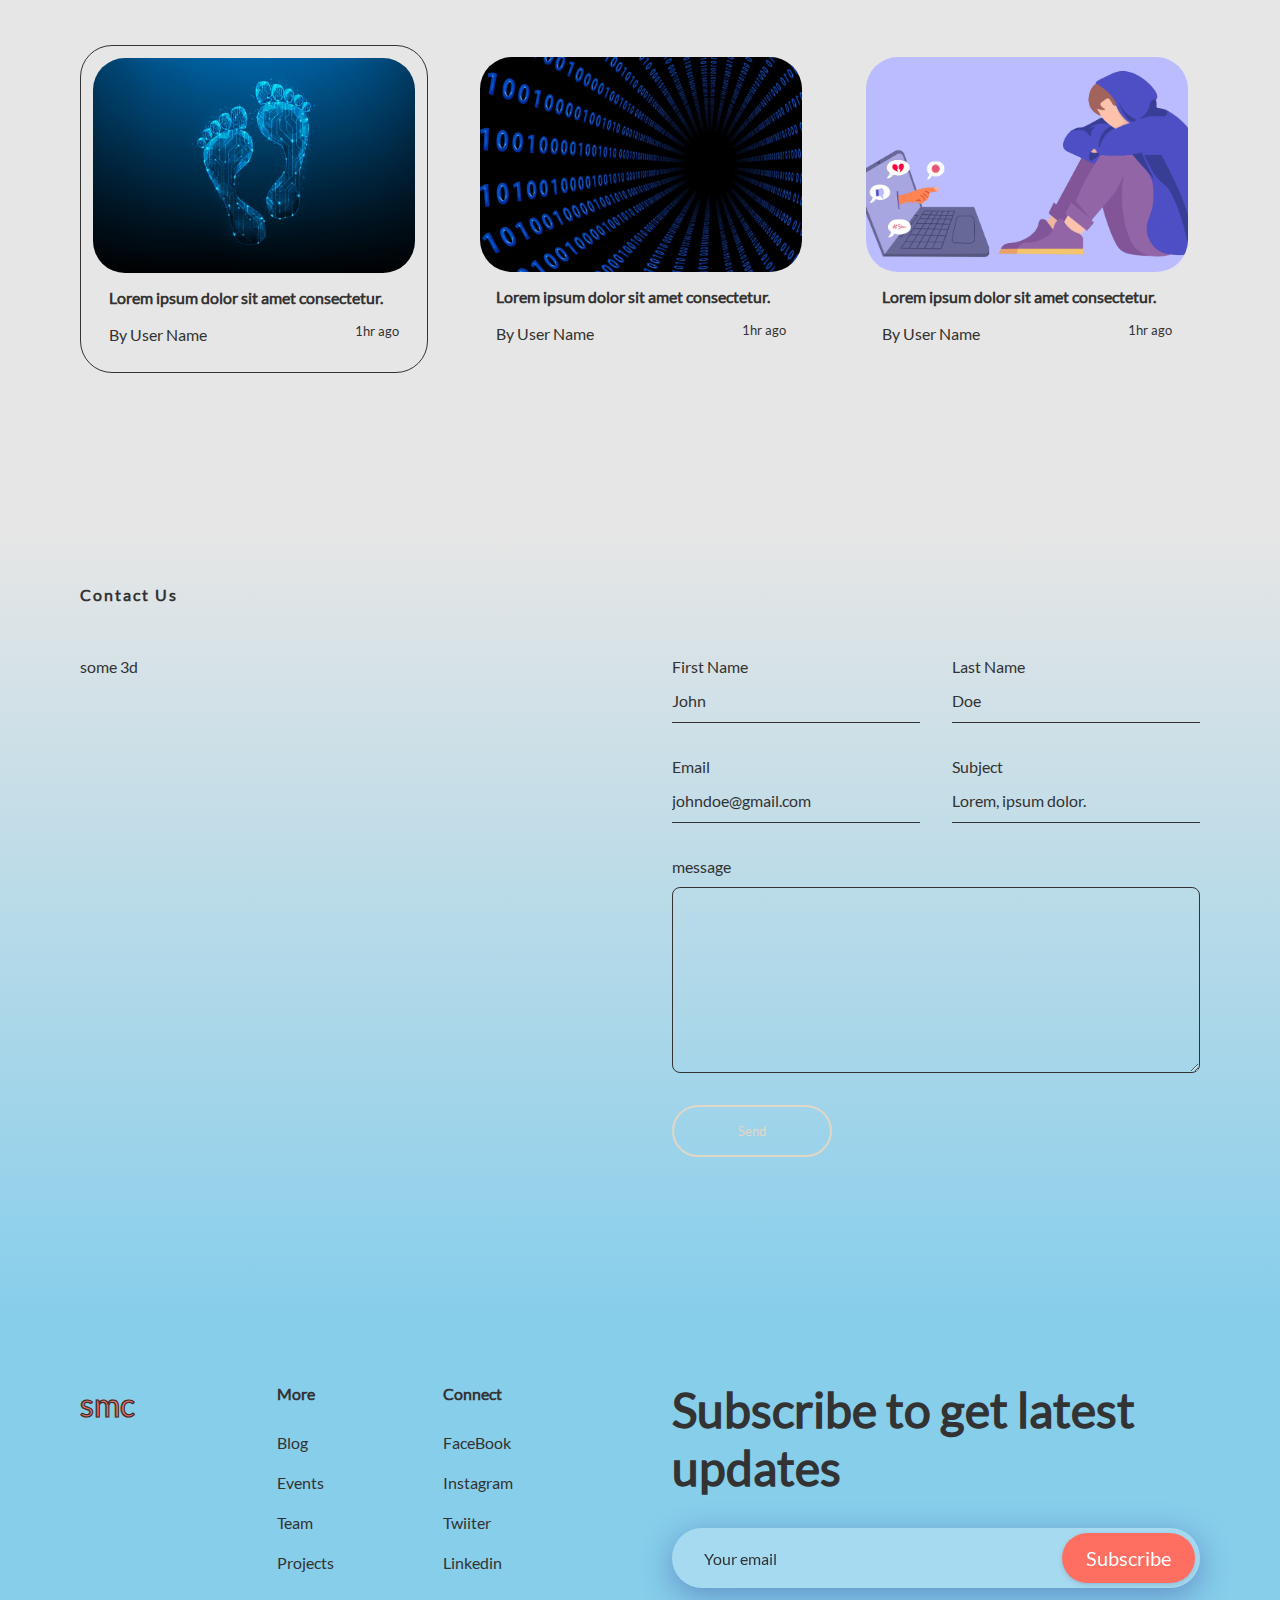
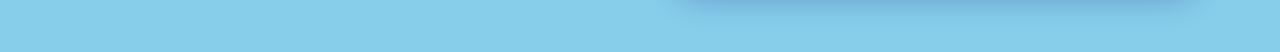
==== commit 3ffb663a: "implemented the programs section featues. still room for improvement though" ====
--- a/index.html
+++ b/index.html
@@ -11,6 +11,7 @@
 
     <script src="./scripts/main.js" defer></script>
     <script src="./scripts/feature.js" defer></script>
+    <script src="./scripts/ourPrograms.js" defer></script>
 </head>
 
 <body>
@@ -22,7 +23,7 @@
                 </div>
                 <ul class="glass border-full">
                     <li><a href="#">Home</a></li>
-                    <li><a href="#testimonials">Information</a></li>
+                    <li><a href="#programs">Information</a></li>
                     <li><a href="#">link</a></li>
                     <li><a href="#">how</a></li>
                     <li><a href="#">livestreaming</a></li>
@@ -85,6 +86,7 @@
                 </div>
             </div>
         </section>
+
         <section class="why-us" >
             <div class="wraper">
                 <div class="content sticky-div">
@@ -119,38 +121,41 @@
             </div>
             </div>
         </section>
-        <section class="our-programs">
+
+        <section class="our-programs" id="programs">
             <div class="container">
                 <div class="title">
                     Our Programs
                 </div>
                 <div class="content">
-                    <div class="titles">
-                        <h2>Partnerships and Collaborations</h2>
-                    </div>
-                    <div class="cards">
-                        <div class="card glass">
-                            <p>
-                                We collaborate with schools, community organizations, and industry partners to amplify our impact and reach a wider audience with our online safety initiatives. Through strategic partnerships, we co-create educational resources, host joint events, and
-                                leverage our collective networks to promote digital literacy and responsible online behavior among teenagers. By joining forces with like-minded organizations, we maximize our reach and effectiveness in promoting online
-                                safety on a global scale.
-                            </p>
-                            <button class="btn-secondary">Learn More</button>
-                        </div>
-                    </div>
-                    <div class="cards">
-                        <div class="card">
-                            <p>
-                                Our subscription program offers teenagers access to premium content and resources designed to deepen their understanding of online safety. Subscribers gain exclusive access to in-depth guides, interactive workshops, and live webinars with cybersecurity
-                                experts, providing them with valuable insights and practical strategies for staying safe online. By subscribing, teenagers not only enhance their digital literacy but also support our ongoing efforts to promote online safety
-                                education.
-                            </p>
-                            <button class="btn-secondary">Learn More</button>
-                        </div>
-                    </div>
-                </div>
-            </div>
-        </section>
+                    <div class="typography">
+                        <div class="one">
+                            <h2>Partnerships and Collaborations</h2>
+                        </div>
+                        <div class="two">
+                            <h2>Aperiam, facere expedita!</h2>
+                        </div>
+                        <div class="three">
+                            <h2>Aspernatur, repellendus hic!</h2>
+                        </div>
+                    </div>
+        
+                    <div class="wrapper">
+                        <div class="img img-one">
+                            <img src="../assets/imgs/our programs/Tips-to-Protect-Yourself-on-Facebook-Instagram_2022-05-11-152121_sccc.jpg" alt="">
+                        </div>
+                        <div class="img img-two">
+                            <img src="../assets/imgs/our programs/digital-footprint-2.jpg" alt="">
+                        </div>
+                        <div class="img img-three">
+                            <img src="../assets/imgs/our programs/1.jpg" alt="">
+                        </div>
+                    </div>
+            
+                </div>
+            </div>
+        </section>
+
         <section class="our-supporters" id="our-suppoters">
             <div class="container title">
                 Our Supporters
@@ -183,6 +188,7 @@
                 <!-- </div> -->
             </div>
         </section>
+
         <section class="feedback" id="testimonials">
             <div class="container">
                 <div class="title">
@@ -283,6 +289,7 @@
                 <div></div>
             </div>
         </section>
+
         <section class="faq" id="faq">
             <div class="container">
                 <div class="title">
@@ -336,6 +343,7 @@
                 </div>
             </div>
         </section>
+
         <section class="latest-articles">
             <div class="container">
                 <div class="title">
@@ -396,6 +404,7 @@
                 </div>
             </div>
         </section>
+
         <section class="contact">
             <div class="container">
                 <div class="title">Contact Us</div>
--- a/styles/main.css
+++ b/styles/main.css
@@ -550,11 +550,13 @@
     transition: transform 100ms cubic-bezier(.215, .61, .355, 1);
 }
 
+
 main section.our-programs{
     position: relative;
     width: 100vw;
     height: fit-content;
     background: var(--color-bg-secondary);
+    background: linear-gradient(to bottom, var(--color-bg-secondary), var(--color-bg-primary));
 
     overflow-x: hidden;
 }
@@ -566,33 +568,58 @@
 }
 
 main section.our-programs .container .content{
-    width: fit-content;
+    position: relative;
+    width: 1000px;
     padding: 0px 32px;
-    border-left: 1px solid #fff;
+    margin-inline: auto;
 
     display: flex;
     justify-content: space-between;
 }
 
-main section.our-programs .container .content .titles{
+main section.our-programs .container .content .typography{
+    height: fit-content;
     width: 600px;
-}
-
-main section.our-programs .container .content .cards{
-    width: fit-content;
-}
-
-main section.our-programs .container .content .cards .card{
-    width: 400px;
-    height: fit-content;
-    padding: 32px;
-    border: 1px solid var(--color-secondary);
-    border-radius: 12px;
-    margin-right: 32px;
-
-    display: flex;
-    flex-direction: column;
-    gap: 64px;
+    border: 1px solid #fff;
+    
+    display: flex;
+    flex-direction: column;
+}
+
+main section.our-programs .container .content .typography > div{
+    padding: 64px;
+    border-bottom: 1px solid #fff;
+    height: 600px;
+    width: 100%;
+}
+
+
+main section.our-programs .container .content .wrapper{
+    position: relative;
+    padding-top: 40px;
+}
+
+main section.our-programs .container .content .wrapper .img {
+    position: absolute;
+    top: 0px;
+    right: 0px;
+    width: 500px;
+    height: 600px;
+    clip-path: polygon(
+        0% 0%, 
+        0% 0%, 
+        100% 0%, 
+        100% 0%, 
+        100% 100%, 
+        100% 100%, 
+        0% 100%, 
+        0% 100%
+        );
+        transition: clip-path 0.3s linear; 
+}
+
+main section.our-programs .container .content .wrapper .img img{
+    filter: brightness(0.8);
 }
 
 /* our supporters */
@@ -604,7 +631,8 @@
     display: flex;
     flex-direction: column;
     gap: 48px;
-    background: var(--color-bg-secondary);
+    /* background: var(--color-bg-secondary); */
+    background: linear-gradient(to bottom, var(--color-bg-primary), var(--color-bg-secondary));
 }
 
 main section.our-supporters .logos{
@@ -633,7 +661,8 @@
 main section.feedback{
     width: 100vw;
     height: fit-content;
-    background: var(--color-bg-secondary);
+    /* background: var(--color-bg-secondary); */
+    background: linear-gradient(to top, var(--color-bg-primary), var(--color-bg-secondary));
 }
 
 main section.feedback .container{
@@ -738,7 +767,8 @@
 }
 
 main section.faq{
-    background: var(--color-bg-secondary);
+    /* background: var(--color-bg-secondary); */
+    background: linear-gradient(to bottom, var(--color-bg-primary), var(--color-bg-secondary));
 }
 
 main section.faq .container{
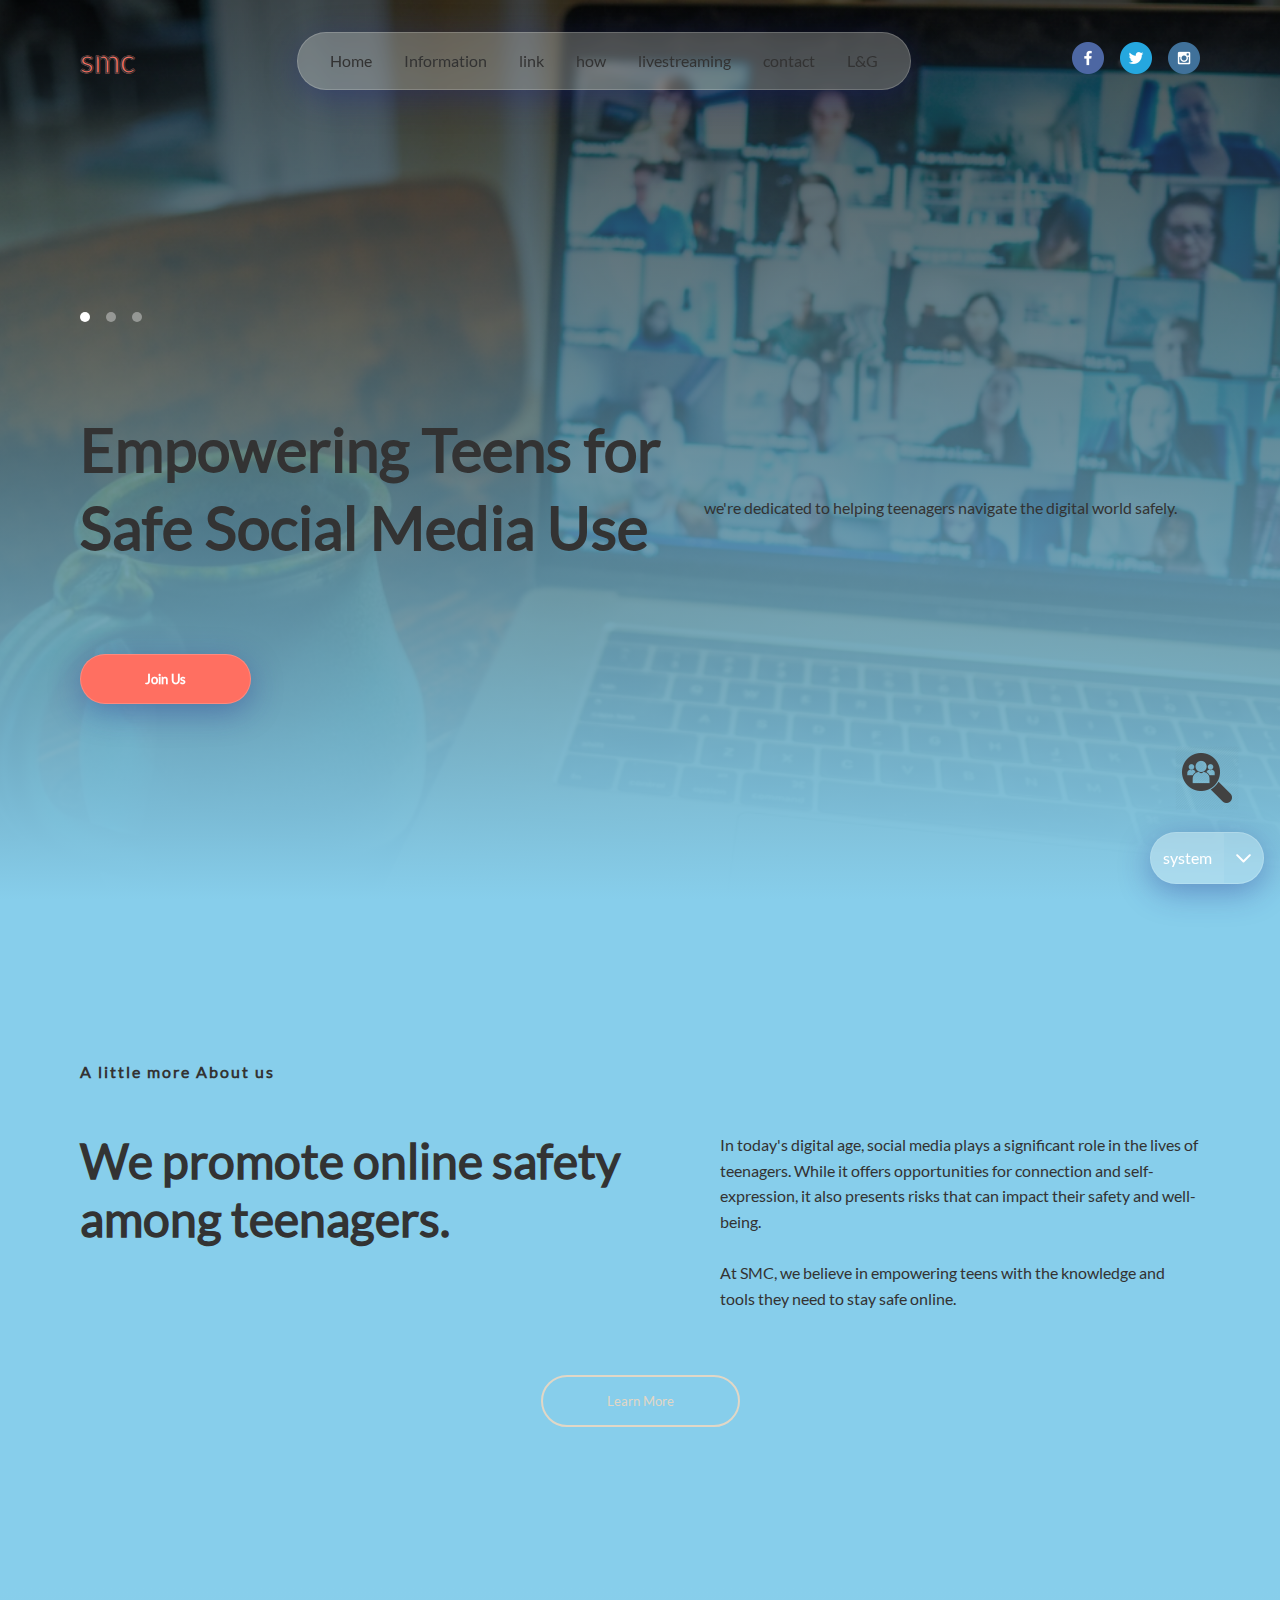
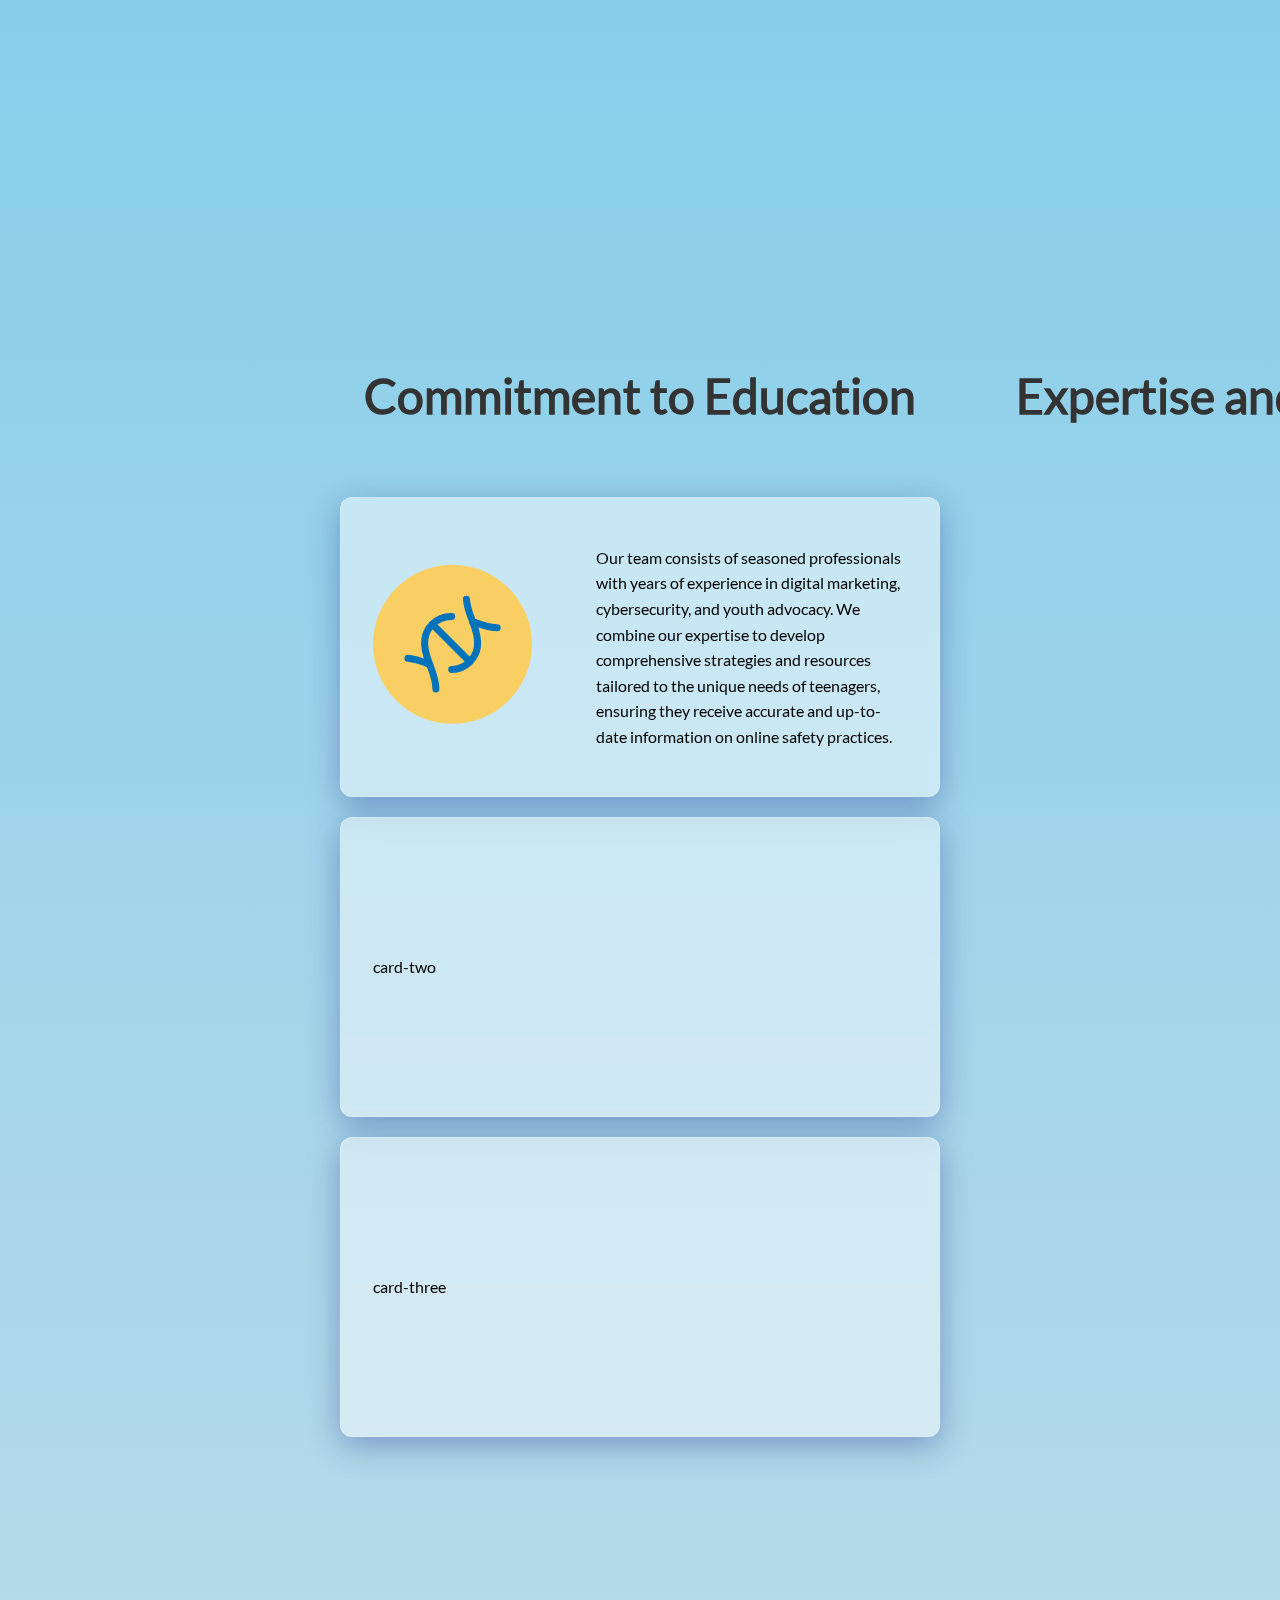
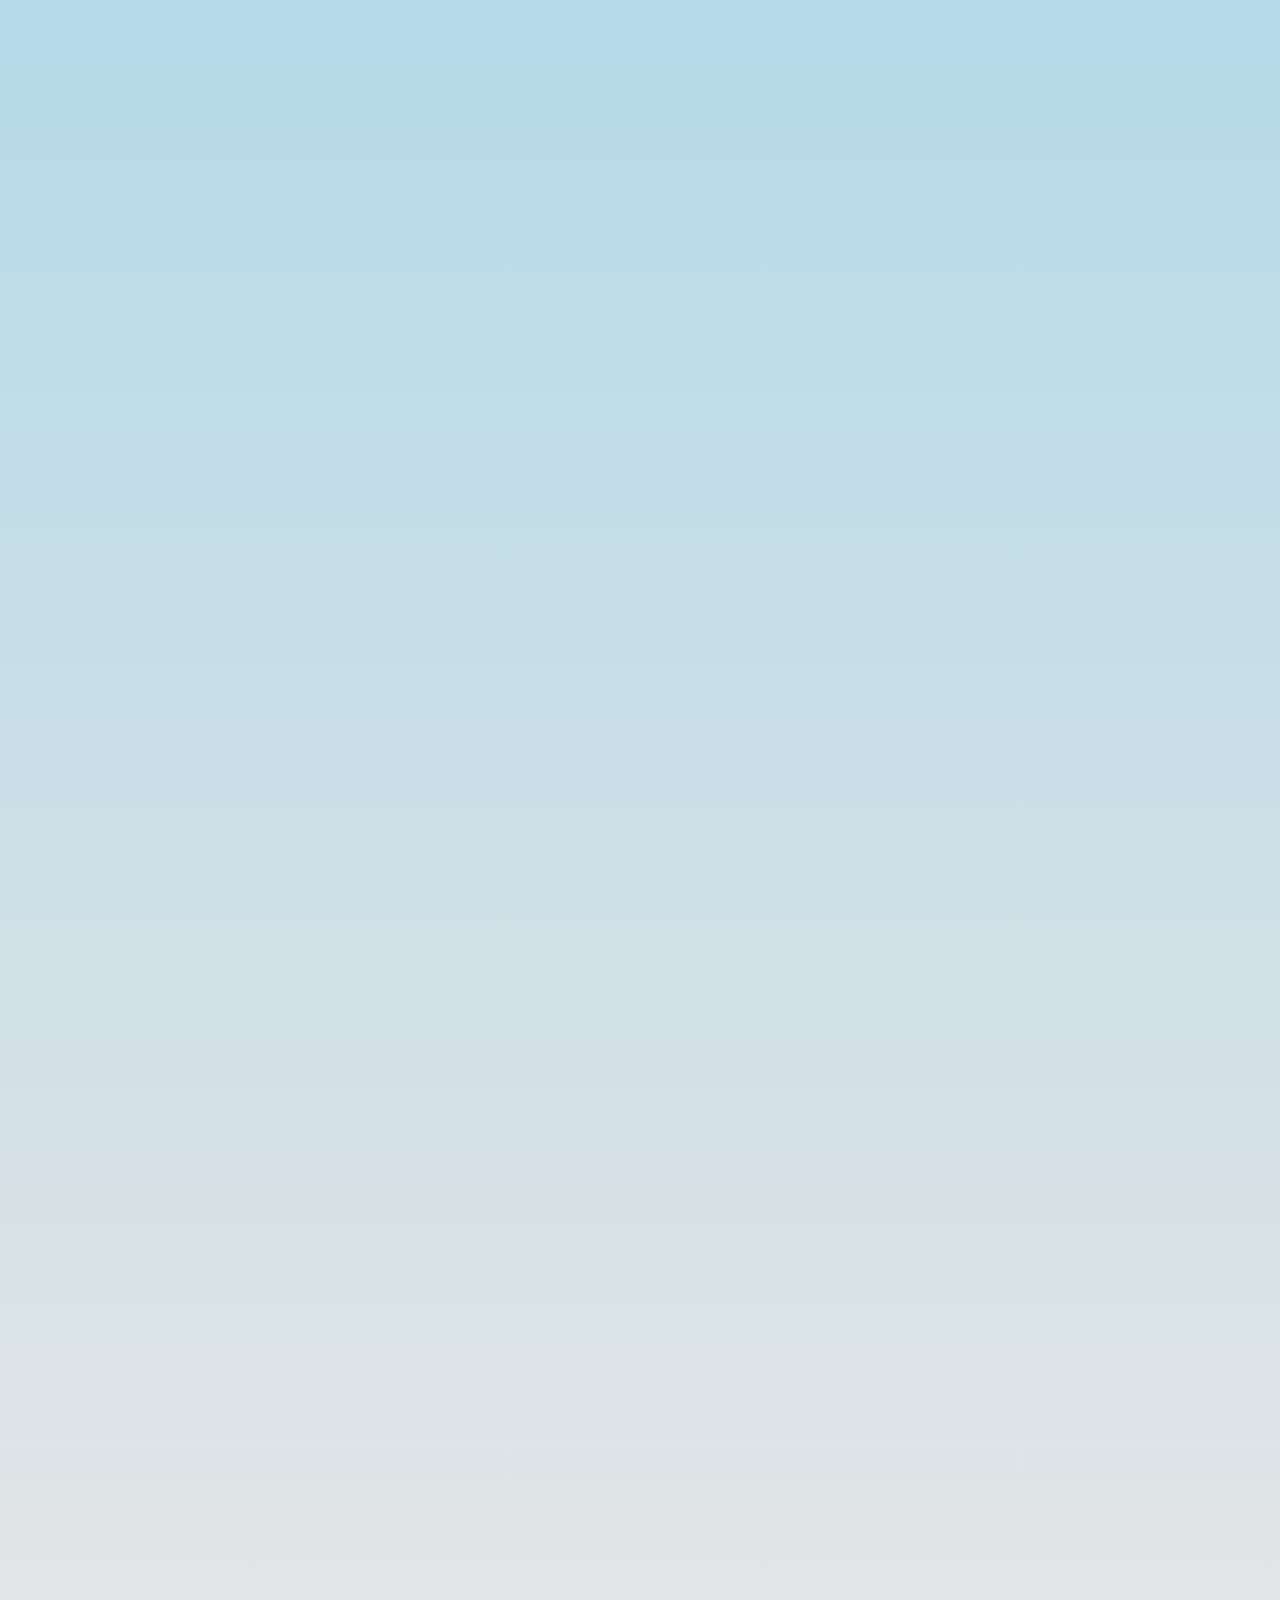
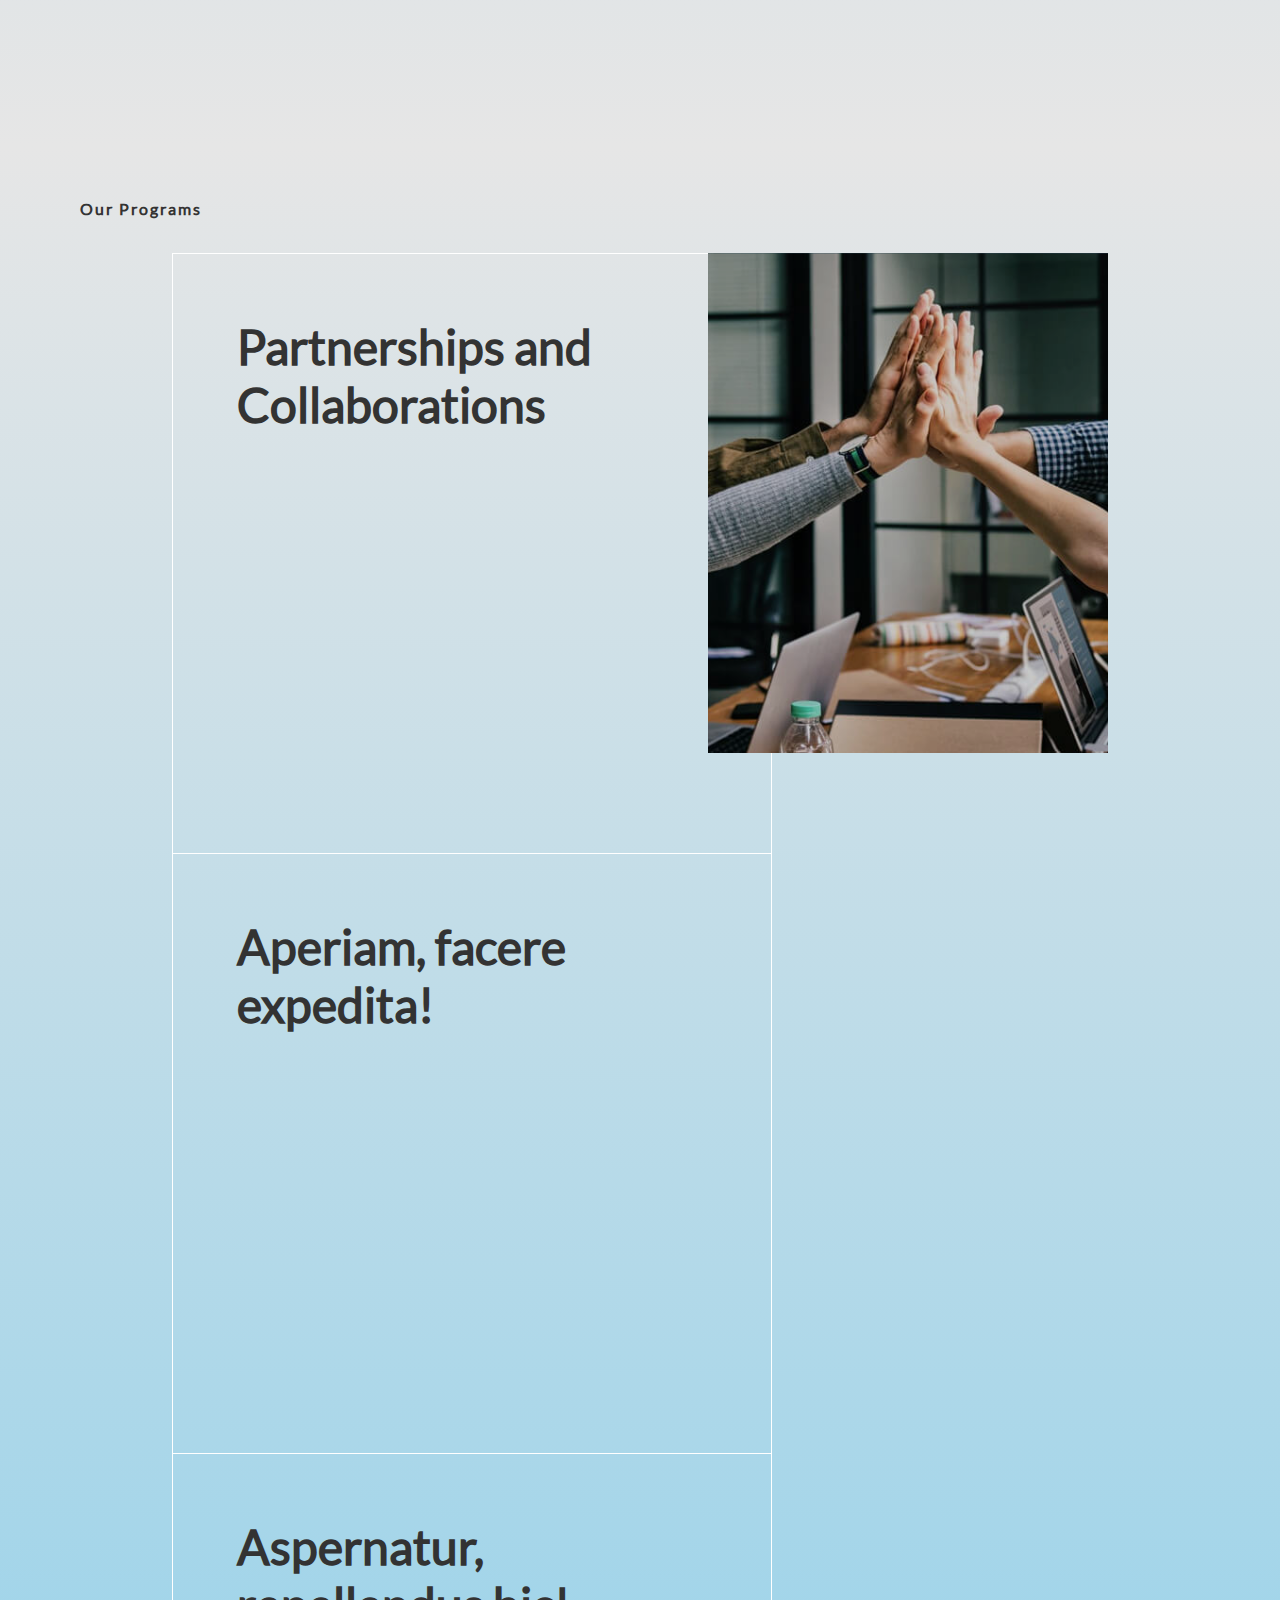
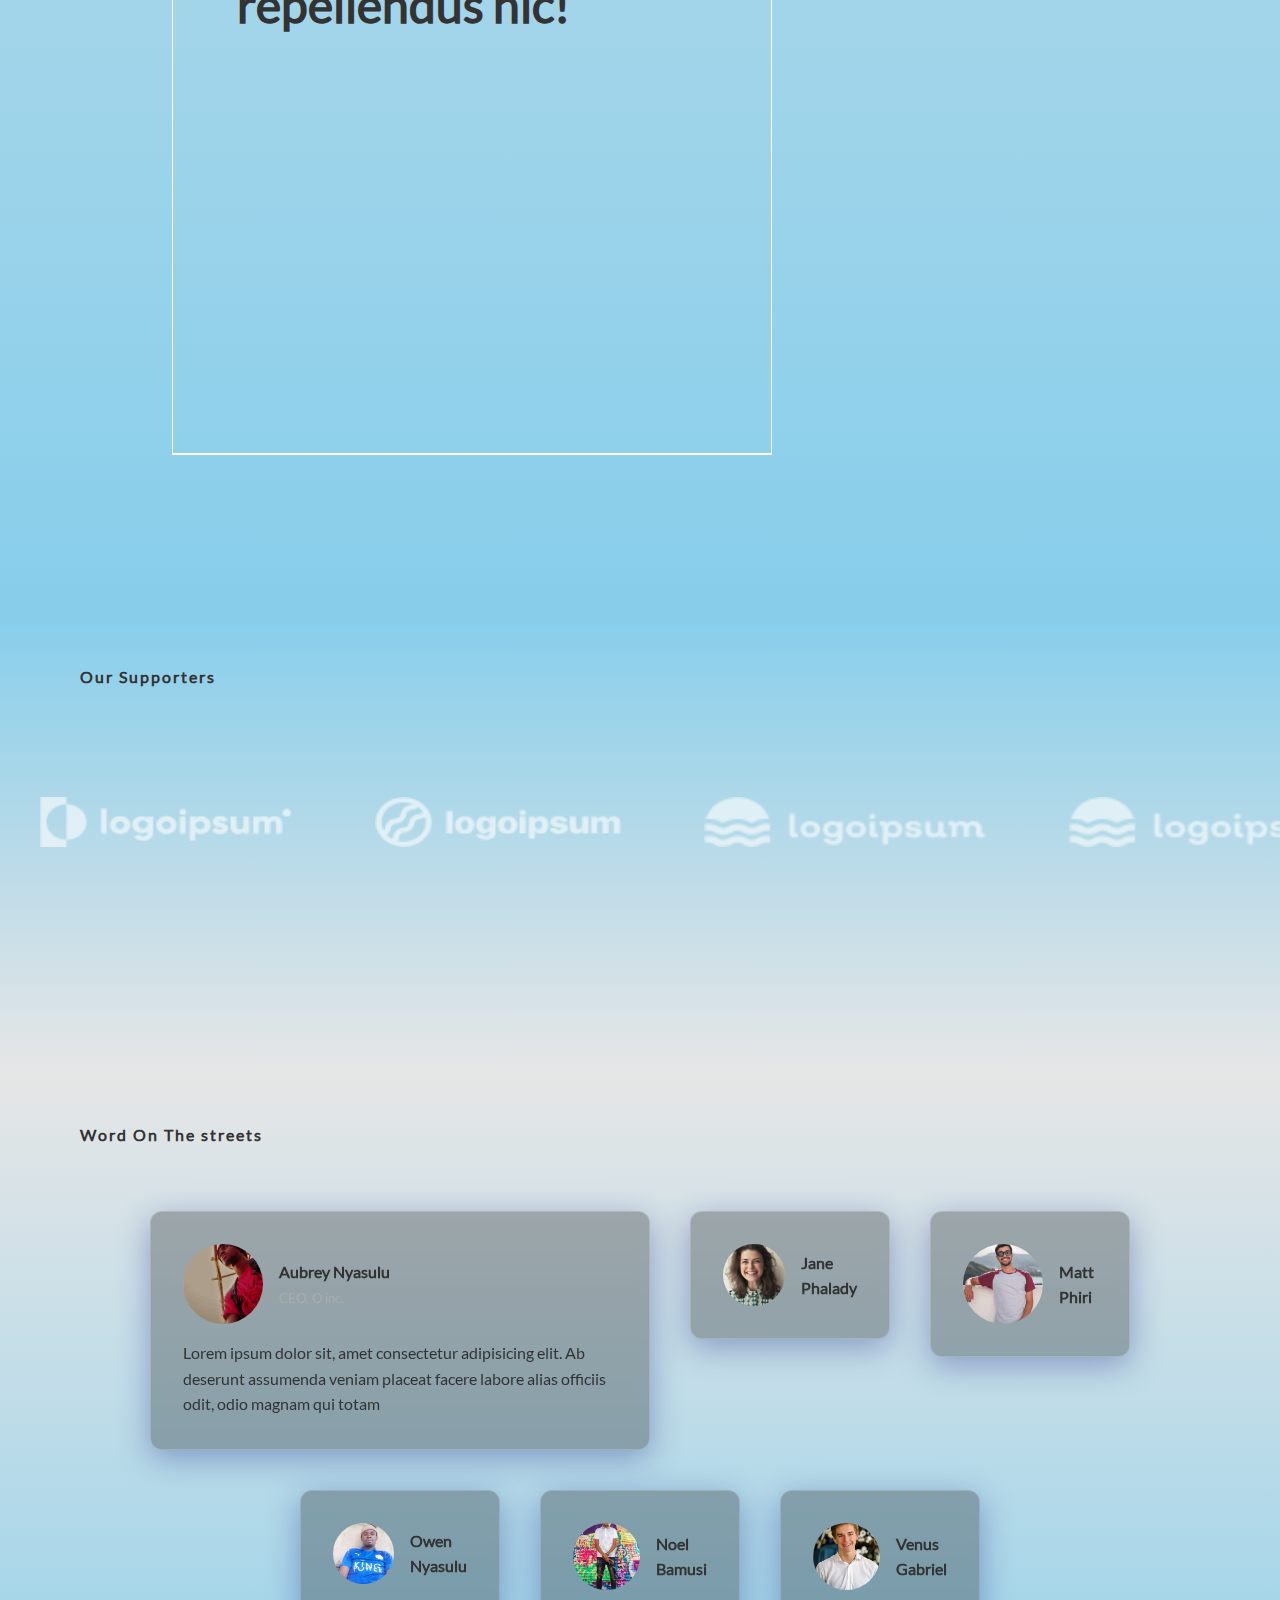
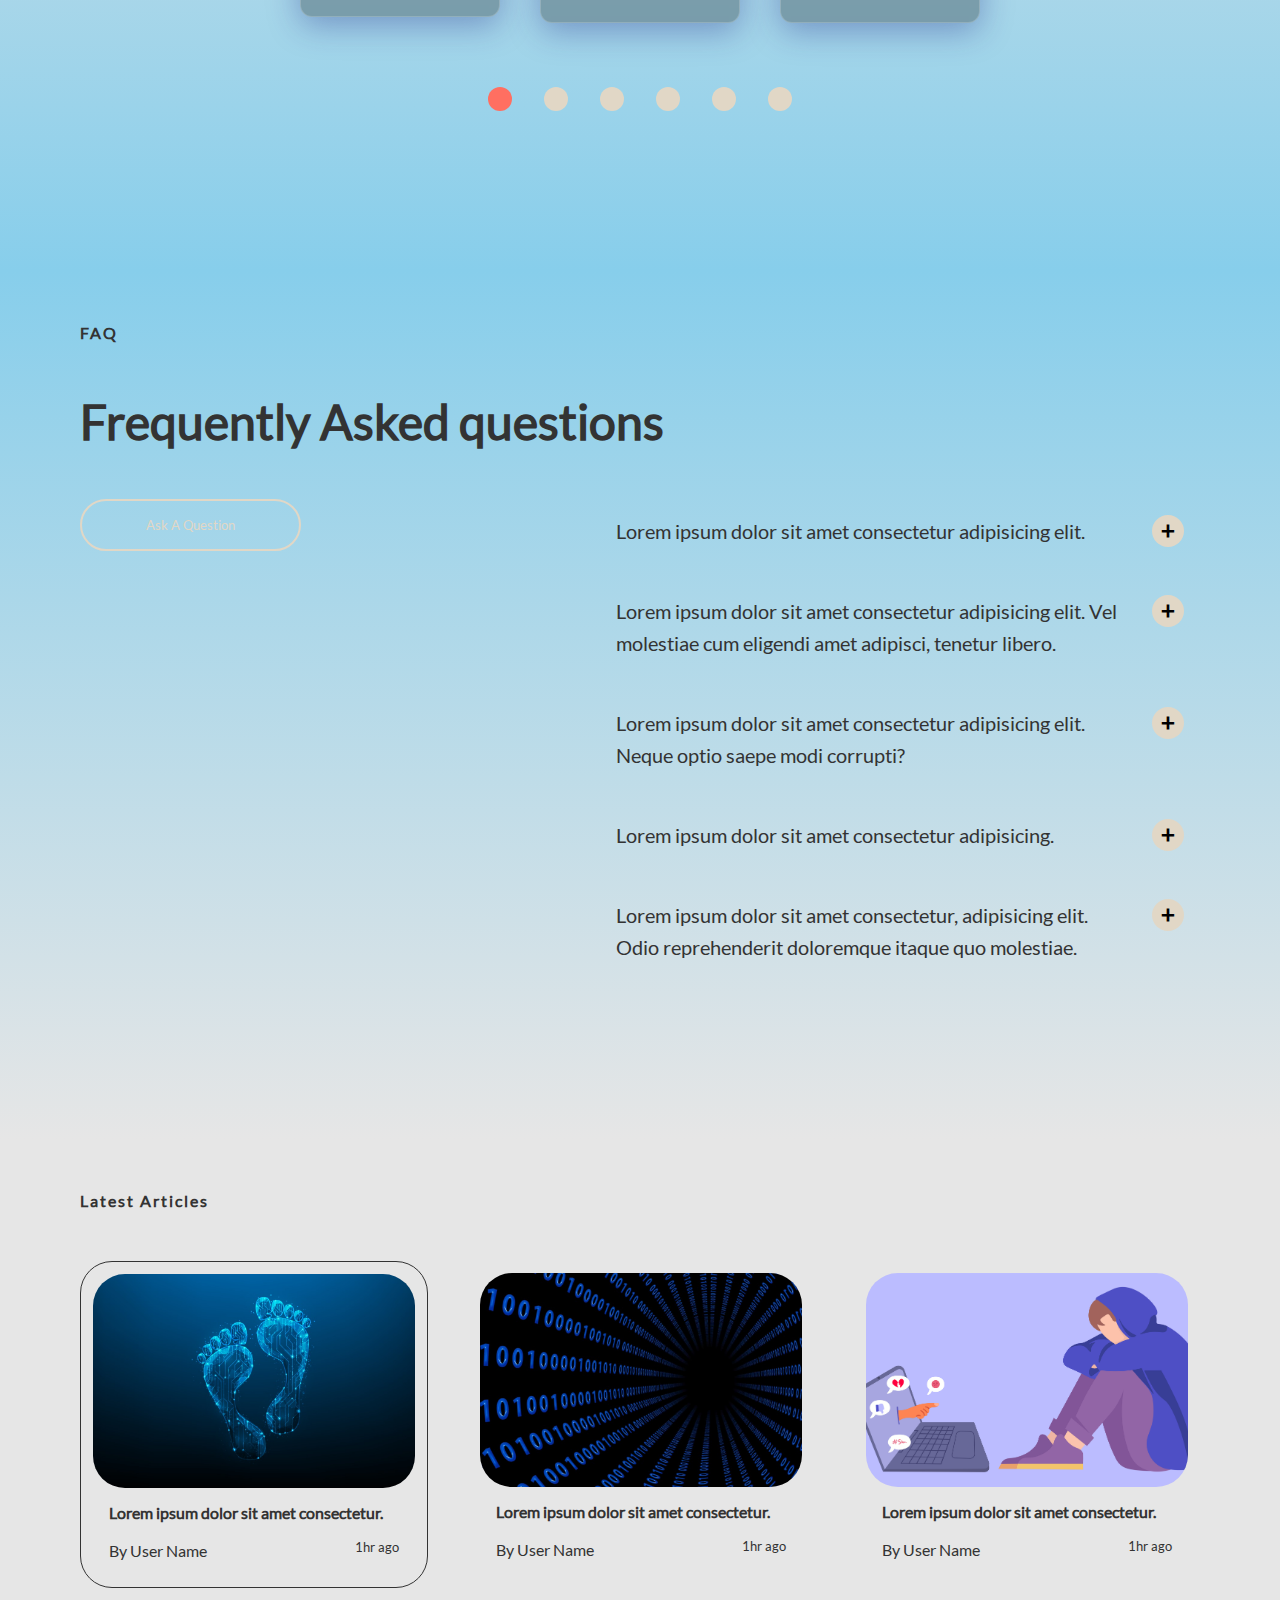
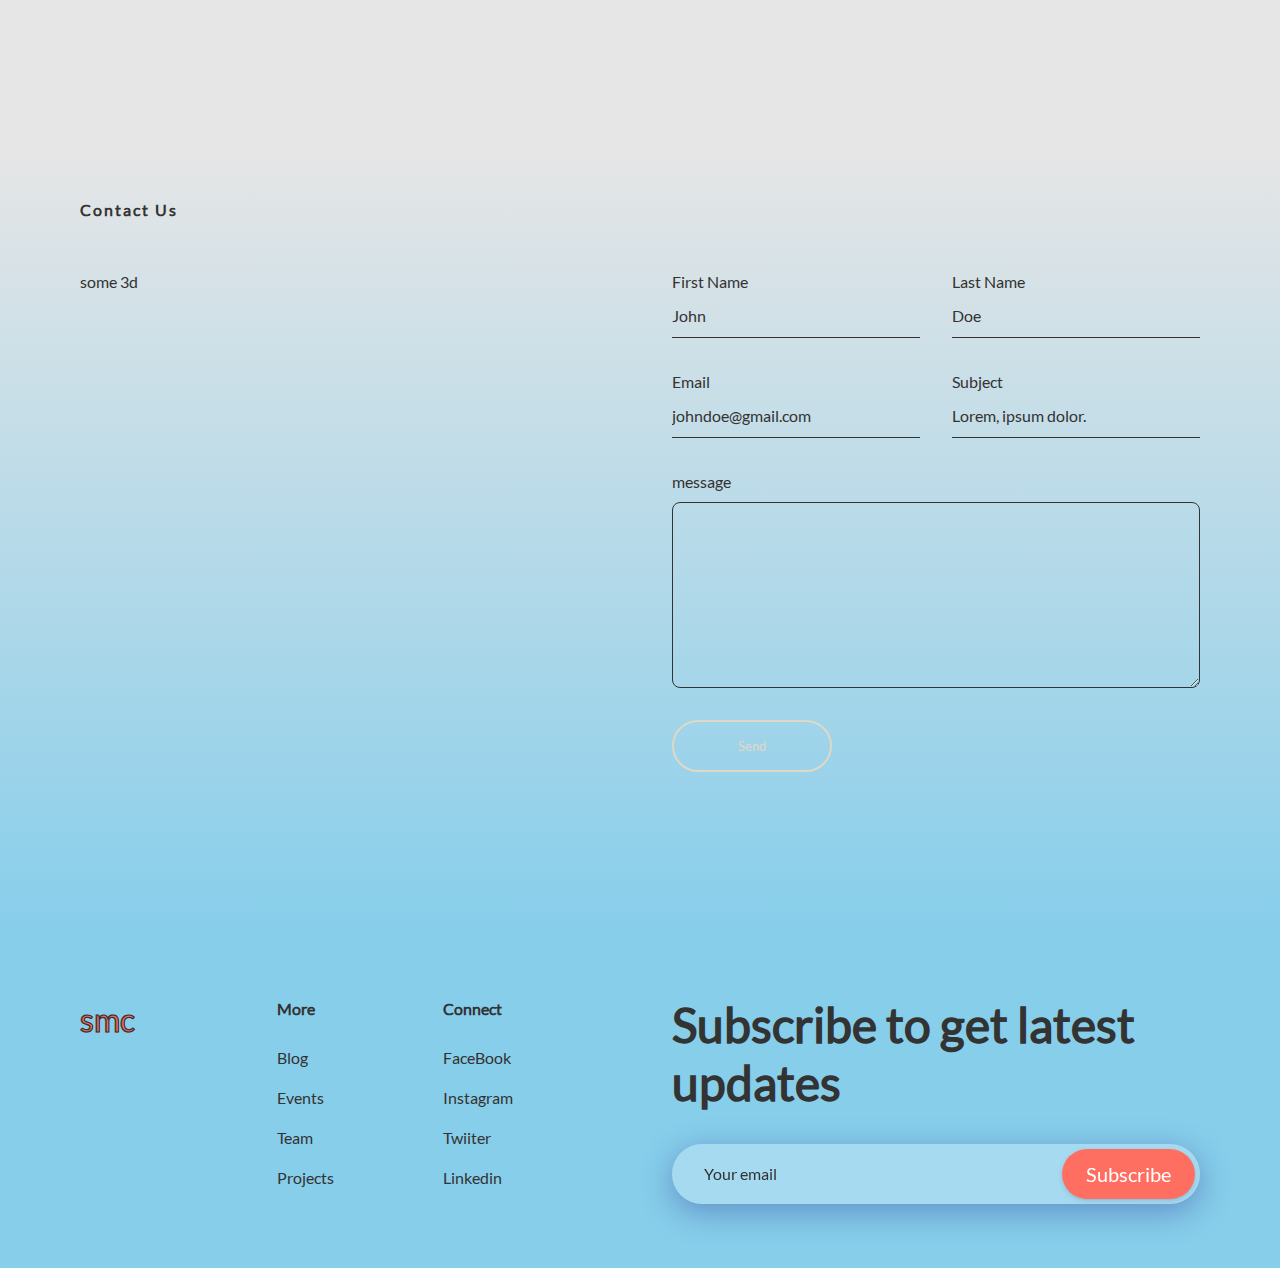
==== commit c80cbd94: "polished up a few things" ====
--- a/index.html
+++ b/index.html
@@ -9,9 +9,9 @@
     <link rel="stylesheet" href="./styles/utilities.css">
     <link rel="stylesheet" href="./styles/main.css">
 
-    <script src="./scripts/main.js" defer></script>
     <script src="./scripts/feature.js" defer></script>
     <script src="./scripts/ourPrograms.js" defer></script>
+    <script src="./scripts/main.js" defer></script>
 </head>
 
 <body>
--- a/styles/main.css
+++ b/styles/main.css
@@ -48,6 +48,7 @@
     width: fit-content;
     height: fit-content;
     padding: 16px 64px;
+    cursor: pointer;
 }
 
 img{
@@ -580,7 +581,7 @@
 main section.our-programs .container .content .typography{
     height: fit-content;
     width: 600px;
-    border: 1px solid #fff;
+    border: 0.5px solid #fff;
     
     display: flex;
     flex-direction: column;
@@ -588,7 +589,7 @@
 
 main section.our-programs .container .content .typography > div{
     padding: 64px;
-    border-bottom: 1px solid #fff;
+    border-bottom: 0.25px solid #fff;
     height: 600px;
     width: 100%;
 }
@@ -603,8 +604,8 @@
     position: absolute;
     top: 0px;
     right: 0px;
-    width: 500px;
-    height: 600px;
+    width: 400px;
+    height: 500px;
     clip-path: polygon(
         0% 0%, 
         0% 0%, 
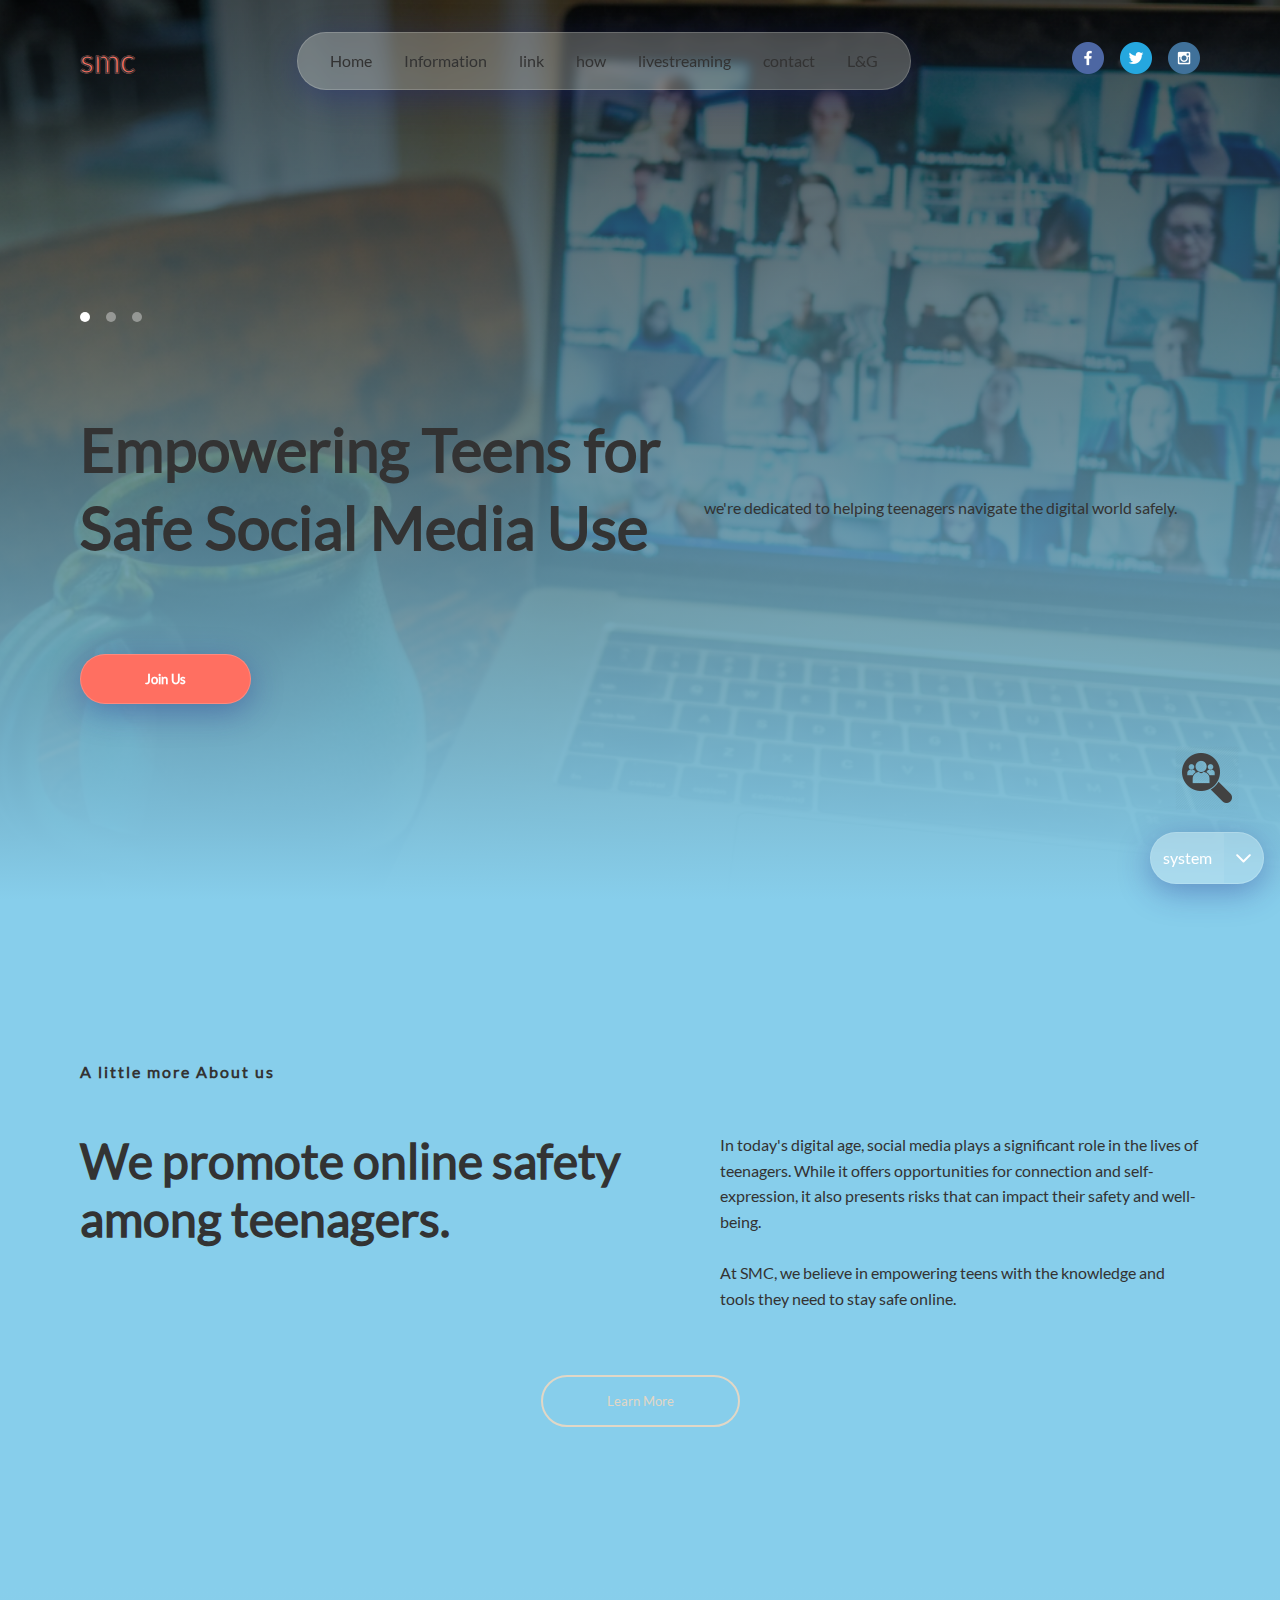
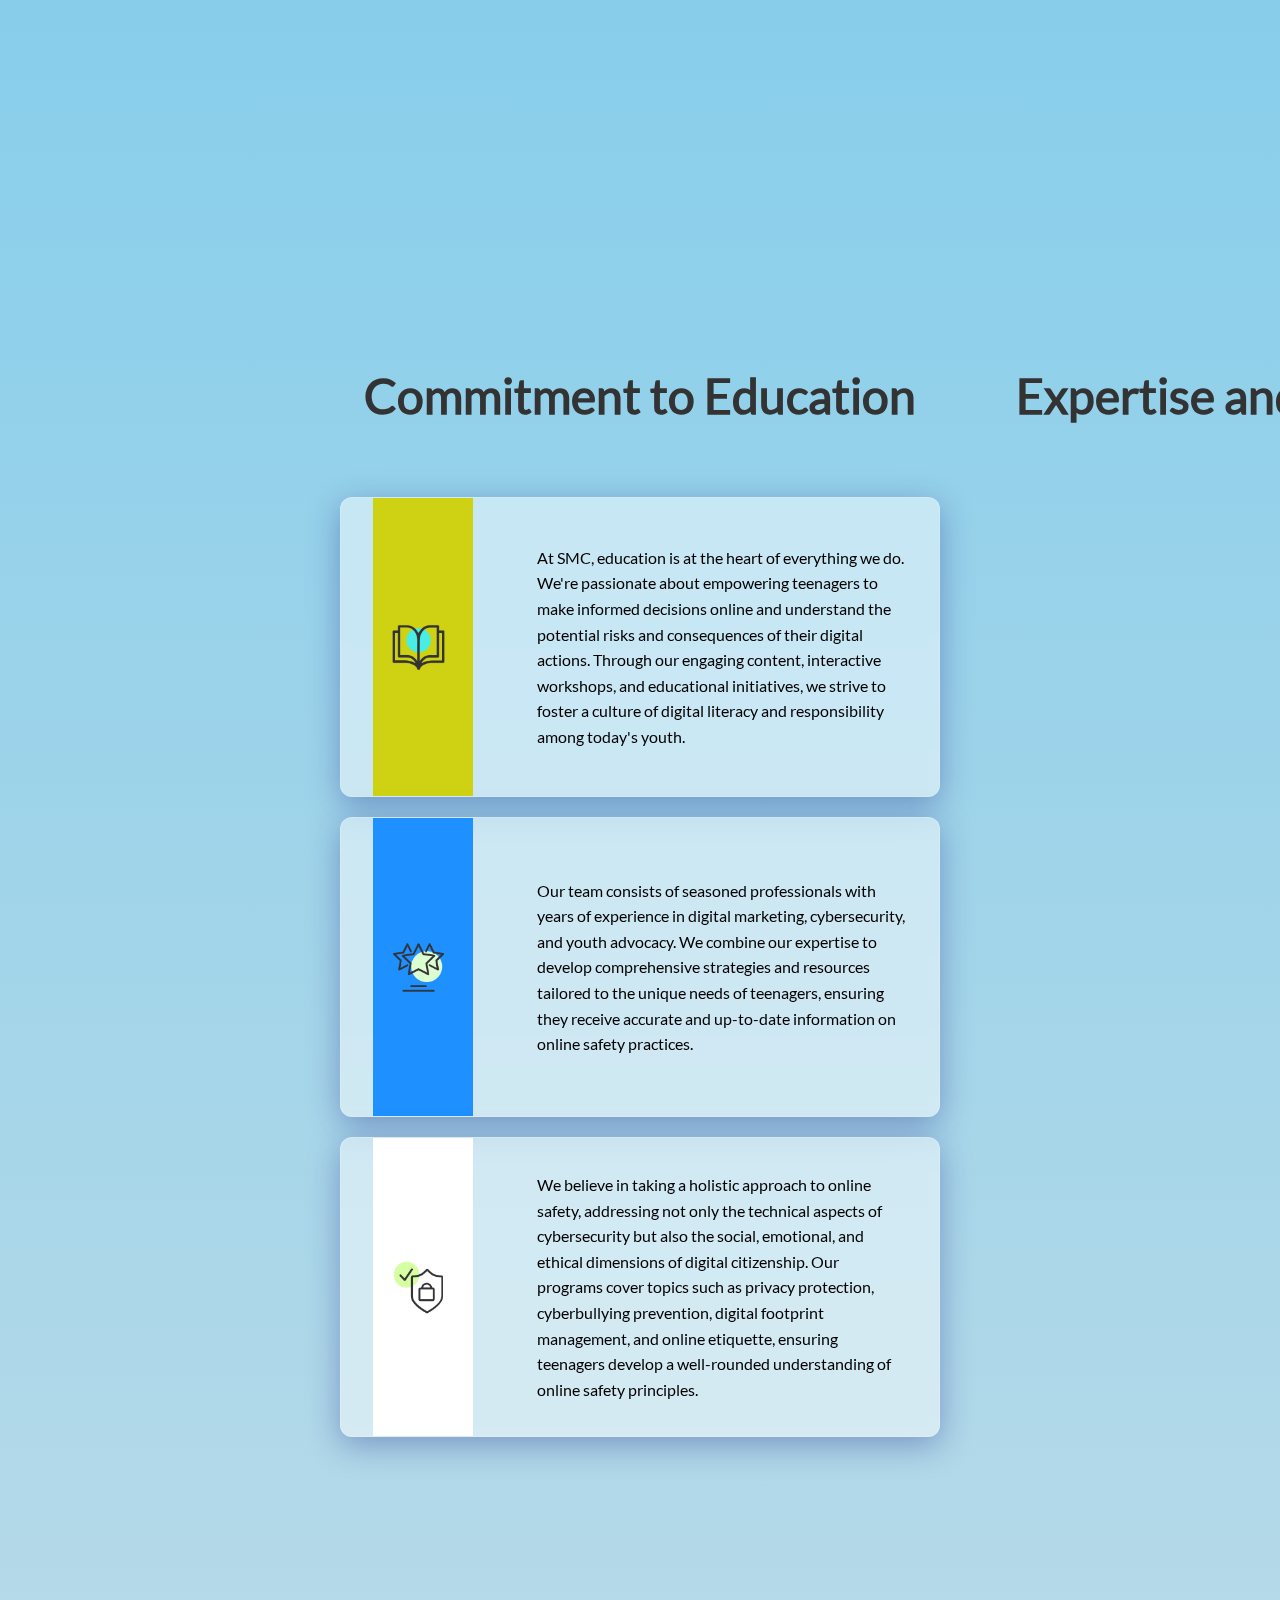
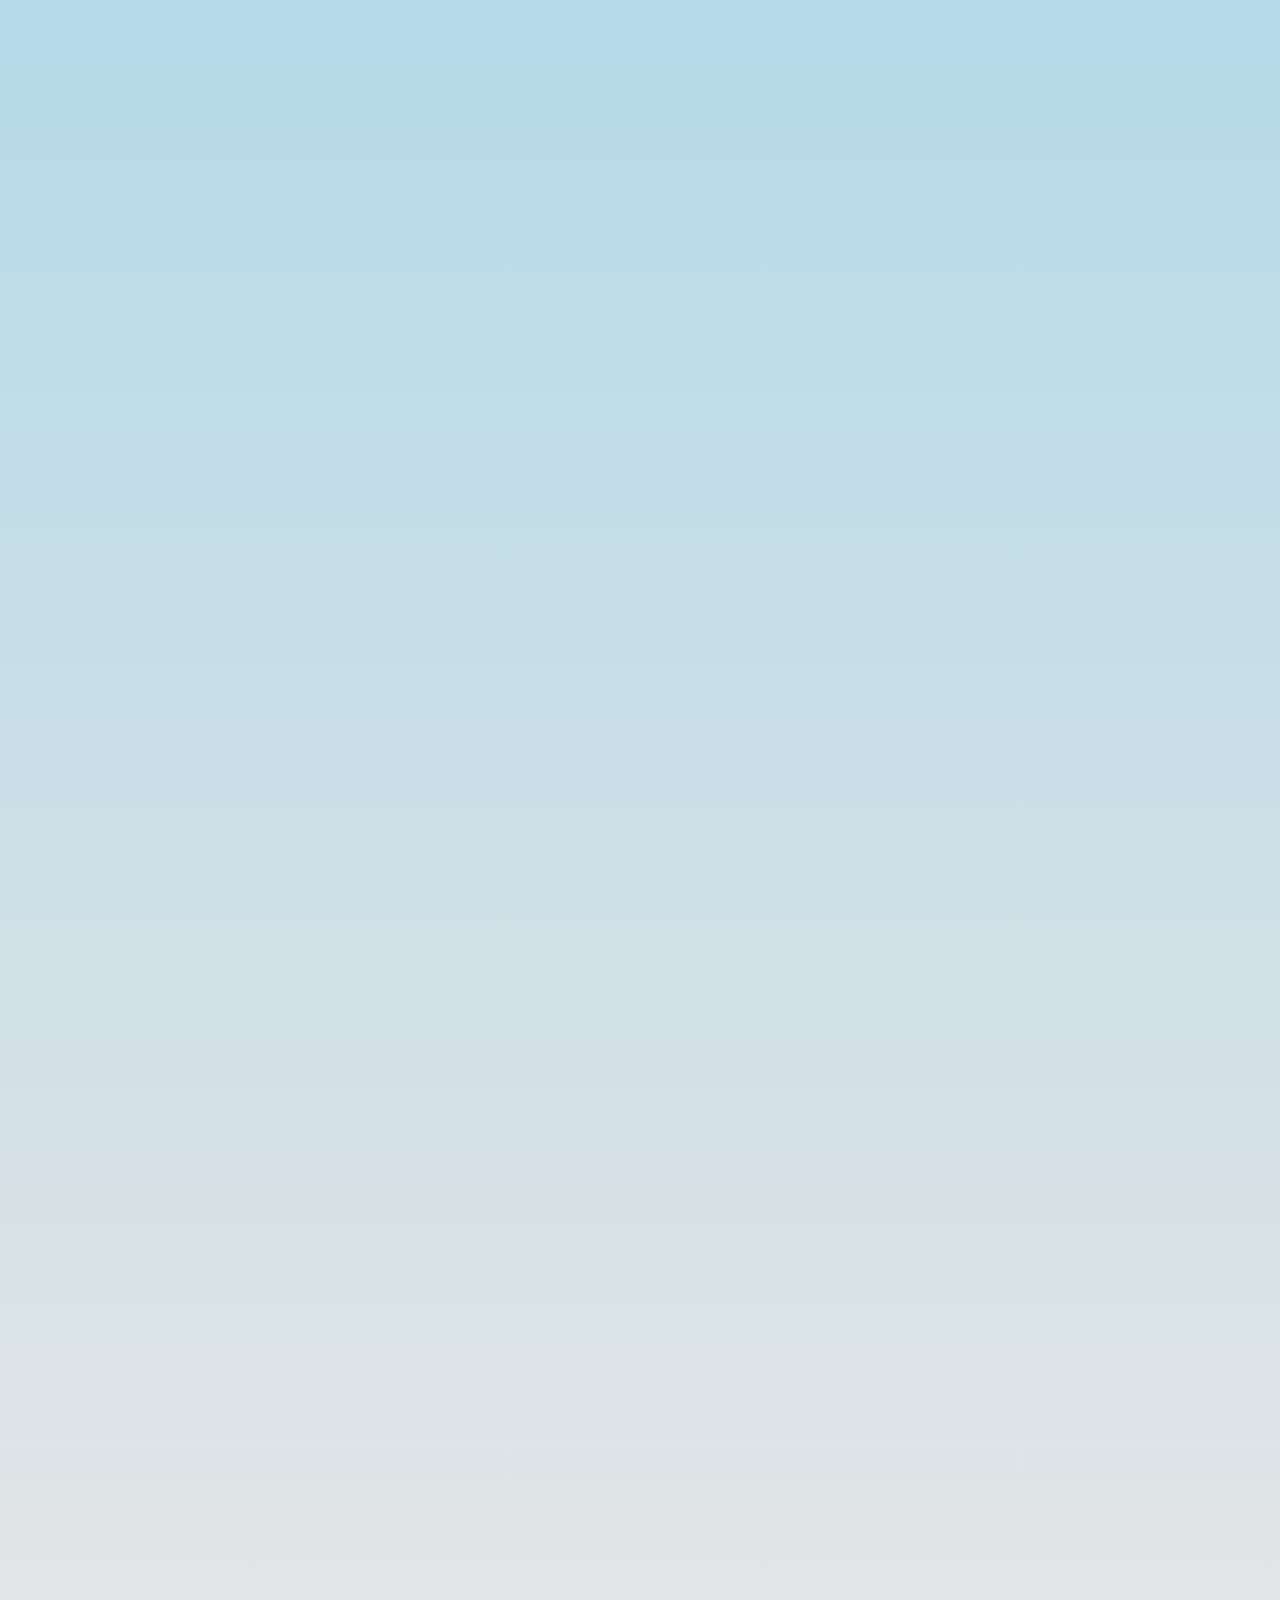
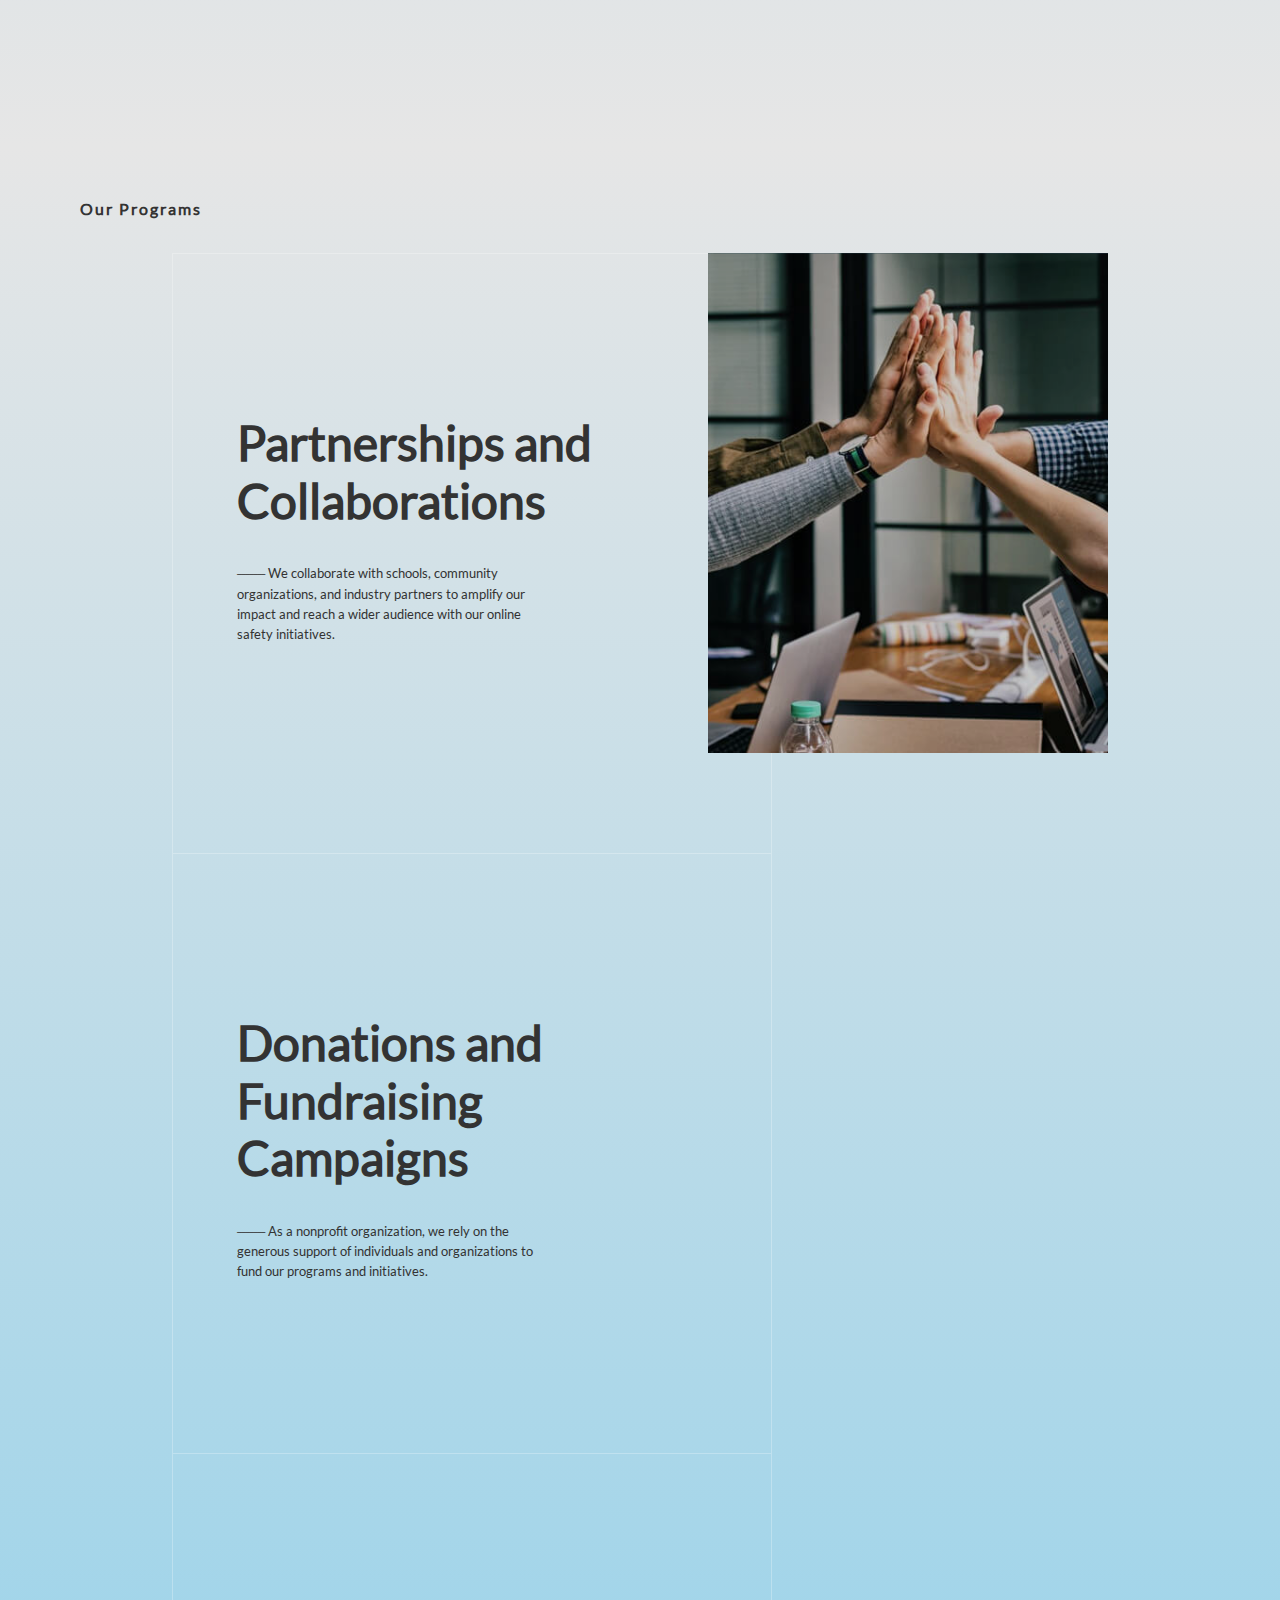
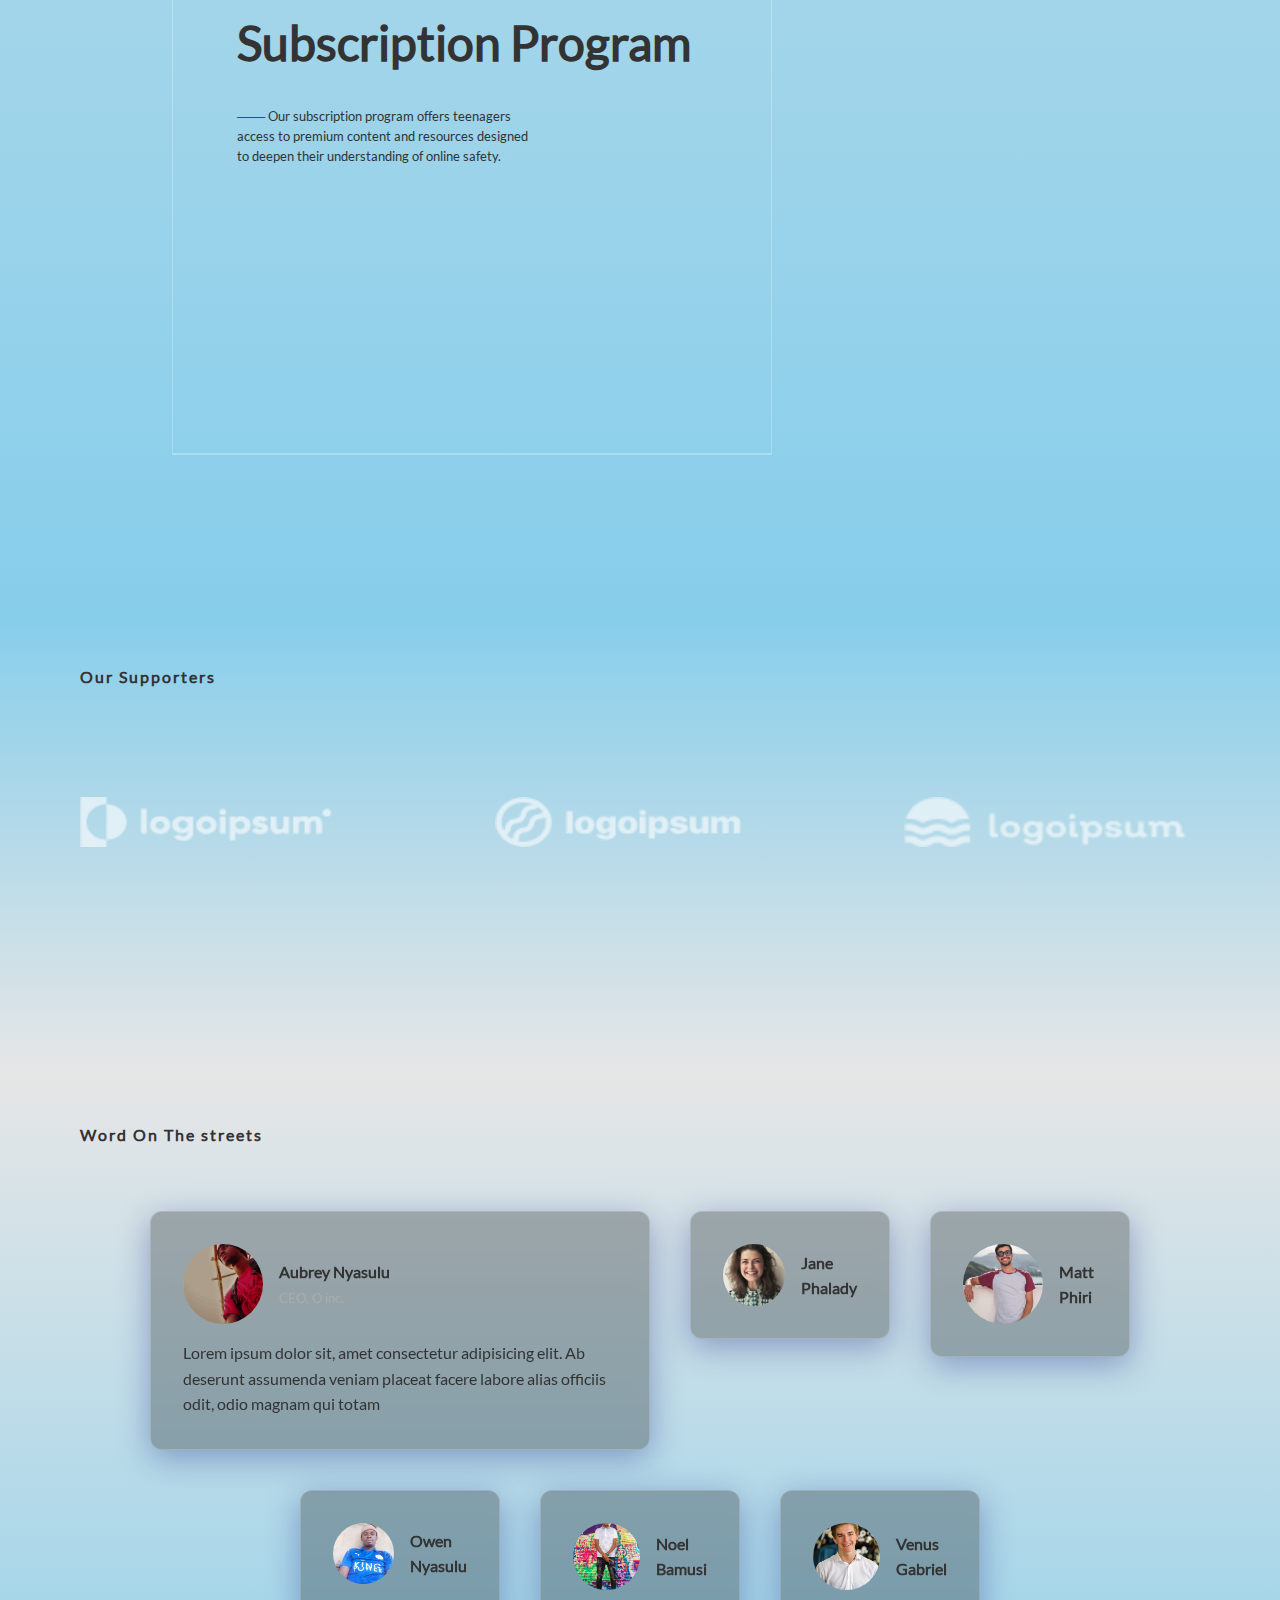
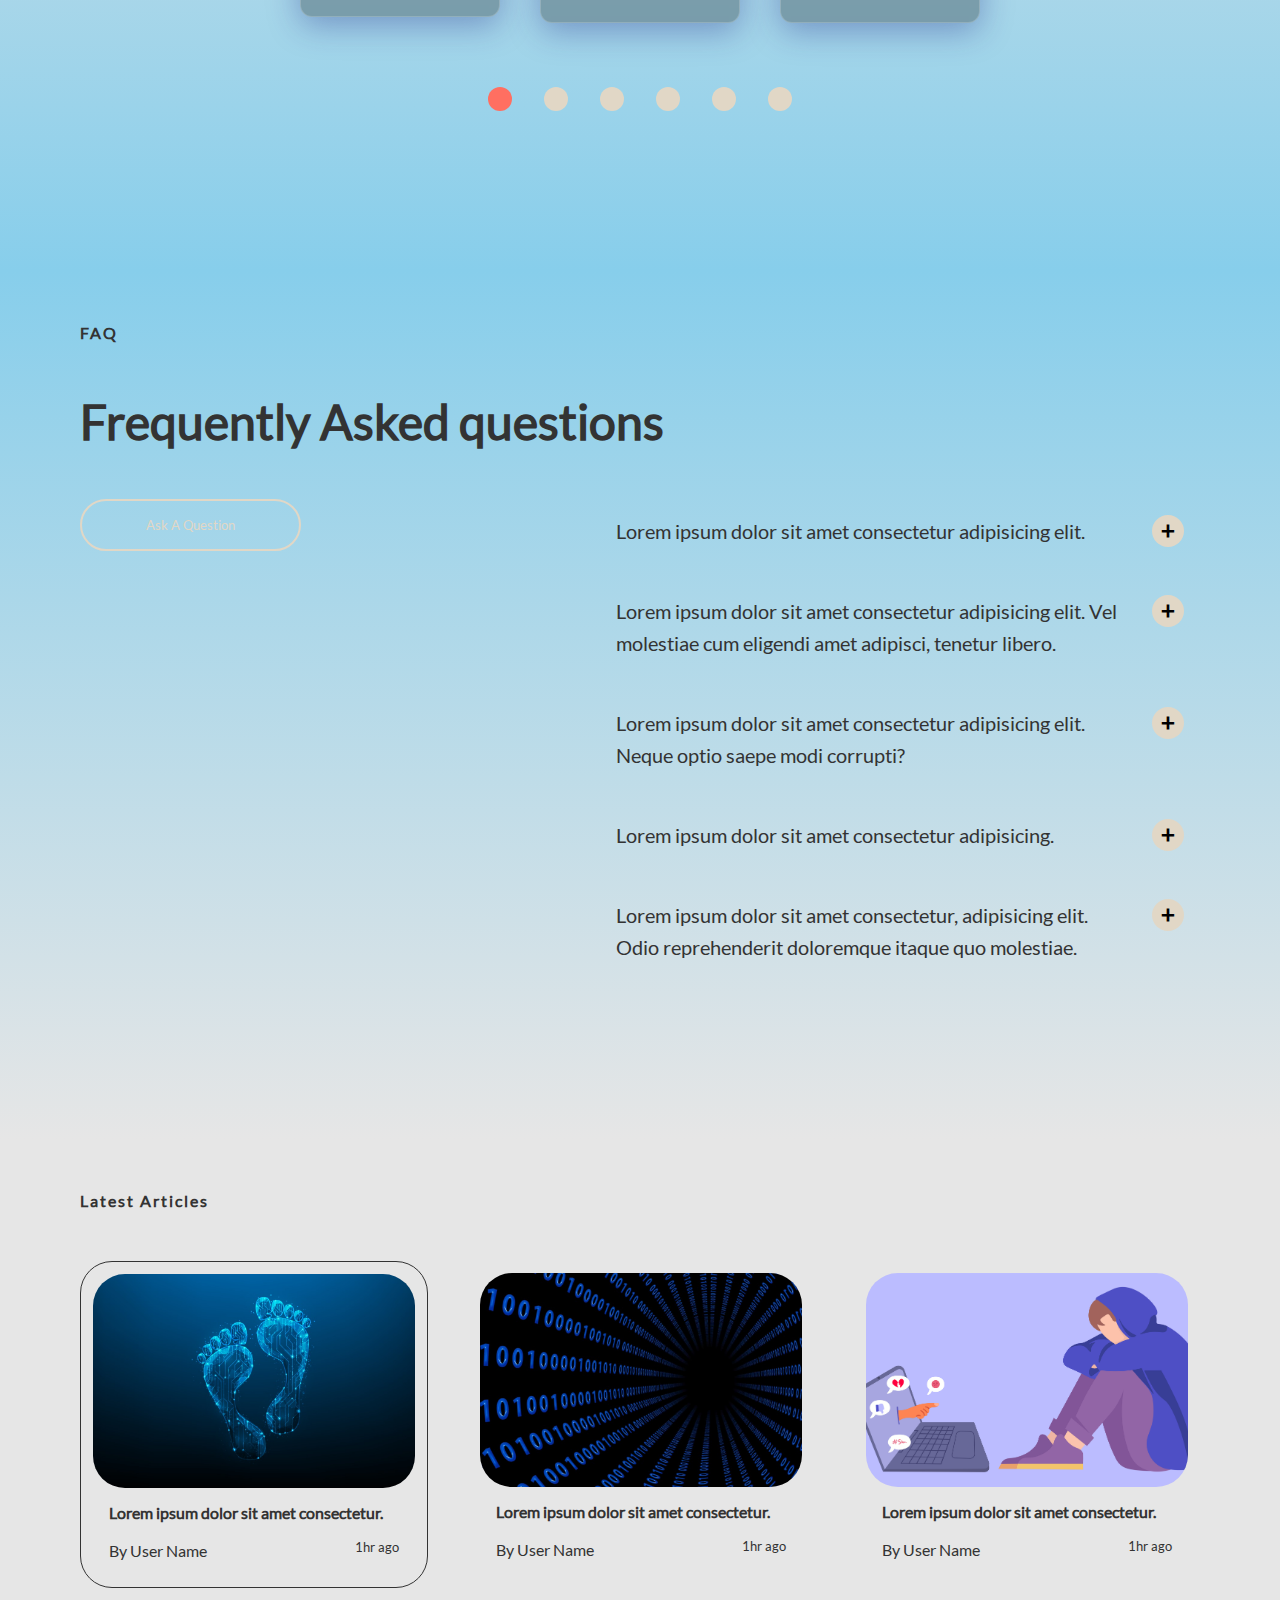
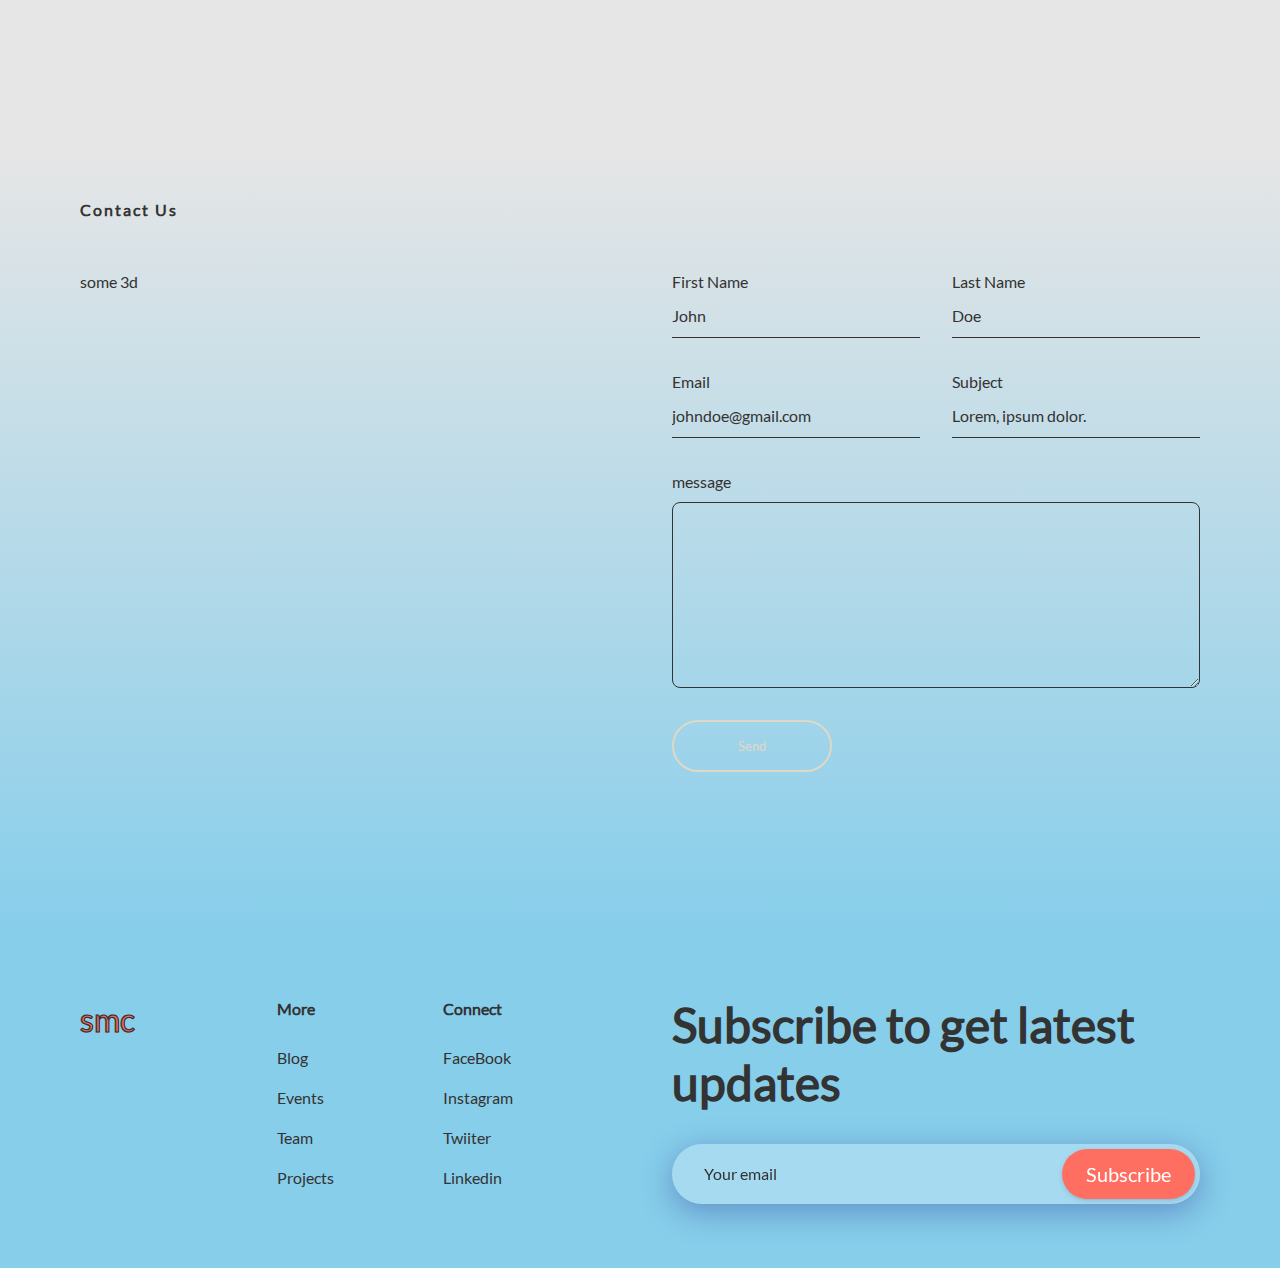
==== commit 1e96ed2c: "added content to why us cards and our programs section" ====
--- a/index.html
+++ b/index.html
@@ -100,18 +100,29 @@
     
                                         <div class="card card-one glass">
                                             <div class="icon">
-                                                <svg width="159" height="160" viewBox="0 0 159 160" fill="none" xmlns="http://www.w3.org/2000/svg">
-                                                        <rect y="0.796875" width="159" height="159" rx="79.5" fill="#F9CF64"/>
-                                                        <path d="M56.6937 100.438C47.2643 96.6661 40.2545 94.83 34.98 94.3365M78.7008 105.518C86.6948 105.442 92.2387 102.407 96.8868 97.7583C104.926 89.7196 108.141 79.0015 99.5664 57.5651C95.6629 47.8063 93.8326 40.6391 93.4182 35.3049" stroke="#0073BB" stroke-width="7" stroke-linecap="round" stroke-linejoin="round"/>
-                                                        <path d="M99.5684 57.5634C110.838 62.0712 118.651 63.8141 124.177 63.8046M62.9369 125.044C62.9464 119.518 61.2034 111.705 56.6957 100.436C48.1212 78.9998 51.3366 68.2815 59.3752 60.2429C64.2415 55.3766 70.0898 52.2778 78.7033 52.4921" stroke="#0073BB" stroke-width="7" stroke-linecap="round" stroke-linejoin="round"/>
-                                                        <path d="M59.399 60.2693L96.8802 97.7505" stroke="#0073BB" stroke-width="7" stroke-linecap="round" stroke-linejoin="round"/>
-                                                        </svg>
+                                                <img src="./assets/icons/why-us/11405564_elearning_online learning_online education_e-learning_education_icon.png" alt="">
+                                            </div>
+                                            <p>
+                                                At SMC, education is at the heart of everything we do. We're passionate about empowering teenagers to make informed decisions online and understand the potential risks and consequences of their digital actions. Through our engaging content, interactive workshops, and educational initiatives, we strive to foster a culture of digital literacy and responsibility among today's youth.
+                                            </p>
+                                        </div>
+    
+                                        <div class="card card-one glass">
+                                            <div class="icon">
+                                                <img src="./assets/icons/why-us/11406736_rating_feedback_review_rate_star_icon.png" alt="">
                                             </div>
                                             <p>Our team consists of seasoned professionals with years of experience in digital marketing, cybersecurity, and youth advocacy. We combine our expertise to develop comprehensive strategies and resources tailored to the unique needs
                                                 of teenagers, ensuring they receive accurate and up-to-date information on online safety practices.</p>
                                         </div>
-                                        <div class="card card-two glass">card-two</div>
-                                        <div class="card card-three glass">card-three</div>
+    
+                                        <div class="card card-one glass">
+                                            <div class="icon">
+                                                <img src="./assets/icons/why-us/11407472_security_compliance_protect_safety_secure_icon.png" alt="">
+                                            </div>
+                                            <p>
+                                                We believe in taking a holistic approach to online safety, addressing not only the technical aspects of cybersecurity but also the social, emotional, and ethical dimensions of digital citizenship. Our programs cover topics such as privacy protection, cyberbullying prevention, digital footprint management, and online etiquette, ensuring teenagers develop a well-rounded understanding of online safety principles.
+                                            </p>
+                                        </div>
                                     
                                 </div>
                             </div>
@@ -131,24 +142,33 @@
                     <div class="typography">
                         <div class="one">
                             <h2>Partnerships and Collaborations</h2>
+                            <small>
+                                <sup>_______</sup> We collaborate with schools, community organizations, and industry partners to amplify our impact and reach a wider audience with our online safety initiatives. 
+                            </small>
                         </div>
                         <div class="two">
-                            <h2>Aperiam, facere expedita!</h2>
+                            <h2>Donations and Fundraising Campaigns</h2>
+                            <small>
+                                <sup>_______</sup> As a nonprofit organization, we rely on the generous support of individuals and organizations to fund our programs and initiatives.  
+                            </small>
                         </div>
                         <div class="three">
-                            <h2>Aspernatur, repellendus hic!</h2>
+                            <h2>Subscription Program</h2>
+                            <small>
+                                <sup>_______</sup> Our subscription program offers teenagers access to premium content and resources designed to deepen their understanding of online safety. 
+                            </small>
                         </div>
                     </div>
         
                     <div class="wrapper">
                         <div class="img img-one">
-                            <img src="../assets/imgs/our programs/Tips-to-Protect-Yourself-on-Facebook-Instagram_2022-05-11-152121_sccc.jpg" alt="">
+                            <img src="./assets/imgs/our programs/Tips-to-Protect-Yourself-on-Facebook-Instagram_2022-05-11-152121_sccc.jpg" alt="">
                         </div>
                         <div class="img img-two">
-                            <img src="../assets/imgs/our programs/digital-footprint-2.jpg" alt="">
+                            <img src="./assets/imgs/our programs/digital-footprint-2.jpg" alt="">
                         </div>
                         <div class="img img-three">
-                            <img src="../assets/imgs/our programs/1.jpg" alt="">
+                            <img src="./assets/imgs/our programs/1.jpg" alt="">
                         </div>
                     </div>
             
--- a/styles/utilities.css
+++ b/styles/utilities.css
@@ -49,7 +49,7 @@
     backdrop-filter: blur(4px); */
 
     background: rgba( 255, 255, 255, 0.25 );
-    box-shadow: 0 8px 32px 0 rgba( 31, 38, 135, 0.37 );
+    box-shadow: 0 8px 32px 0 rgba( 31, 38, 135, 0.37);
     backdrop-filter: blur( 4px );
     -webkit-backdrop-filter: blur( 4px );
     border-radius: 10px;
--- a/styles/main.css
+++ b/styles/main.css
@@ -532,7 +532,7 @@
     max-width: 600px;
     height: 300px;
     border-radius: 12px;
-    padding: 32px;
+    padding: 0px 32px;
     margin-inline: auto;
     
     display: flex;
@@ -551,6 +551,33 @@
     transition: transform 100ms cubic-bezier(.215, .61, .355, 1);
 }
 
+main section.why-us .wraper .cards .card .icon{
+    width: 100px;
+    height: 100%;
+    background: #CFD213;
+    
+    display: grid;
+    place-content: center;
+}
+
+main section.why-us .wraper .cards .card:nth-child(2) .icon{
+    background: dodgerblue;
+}
+
+main section.why-us .wraper .cards .card:nth-child(3) .icon{
+    background: #fff;
+}
+
+main section.why-us .wraper .cards .card .icon img{
+    width: 90%;
+    aspect-ratio: 1/1;
+}
+
+main section.why-us .wraper .cards .card p{
+    flex: 1;
+}
+
+/* our programs section */
 
 main section.our-programs{
     position: relative;
@@ -581,19 +608,27 @@
 main section.our-programs .container .content .typography{
     height: fit-content;
     width: 600px;
-    border: 0.5px solid #fff;
+    border: 0.5px solid #fff4;
     
     display: flex;
     flex-direction: column;
 }
 
 main section.our-programs .container .content .typography > div{
-    padding: 64px;
-    border-bottom: 0.25px solid #fff;
+    padding: 160px 64px;
+    border-bottom: 0.25px solid #fff4;
     height: 600px;
     width: 100%;
 }
 
+main section.our-programs .container .content .typography > div h2{
+    padding-bottom: 32px;
+}
+
+main section.our-programs .container .content .typography > div small{
+    max-width: 300px;
+    display: inline-block;
+}
 
 main section.our-programs .container .content .wrapper{
     position: relative;
@@ -655,7 +690,7 @@
 main section.our-supporters .logos .logos-slider img{
     height: 50px;
     width: auto;
-    margin-inline: 40px;
+    margin-inline: 80px;
 }
 
 /* feedback */
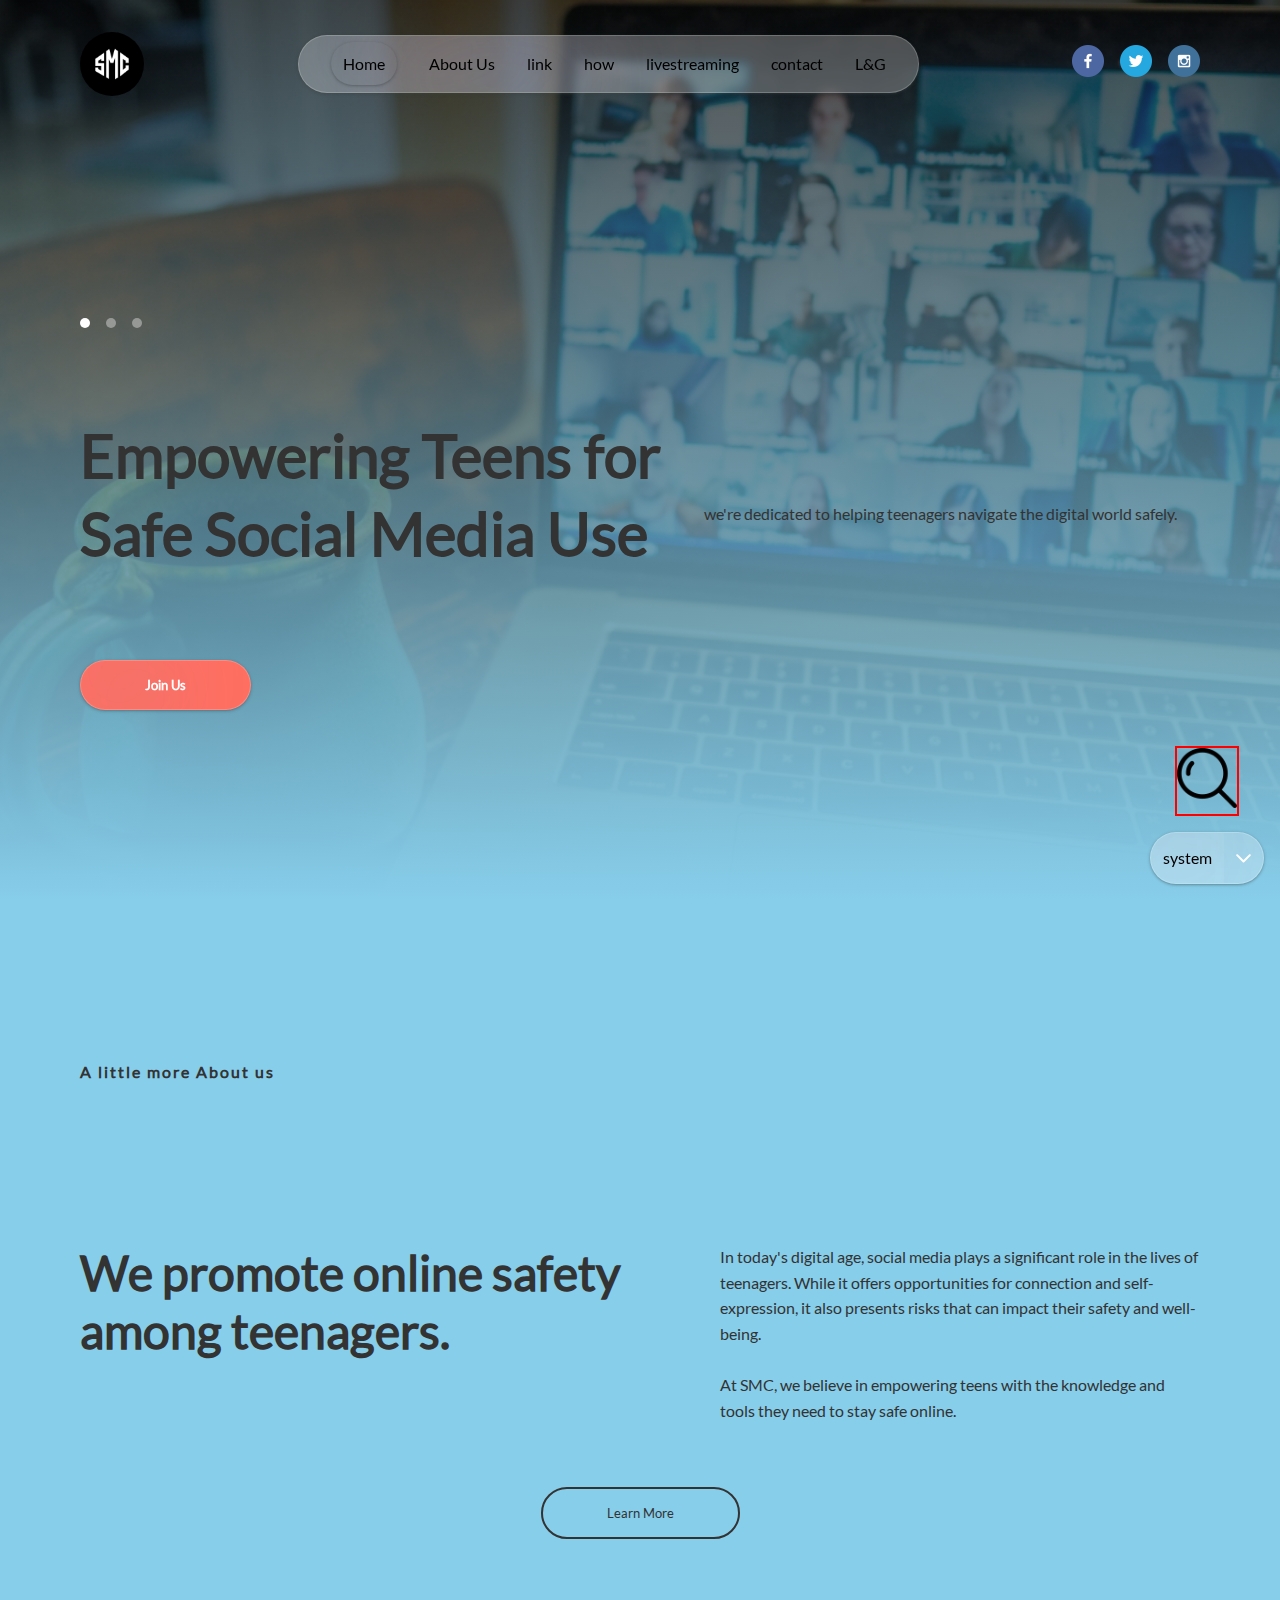
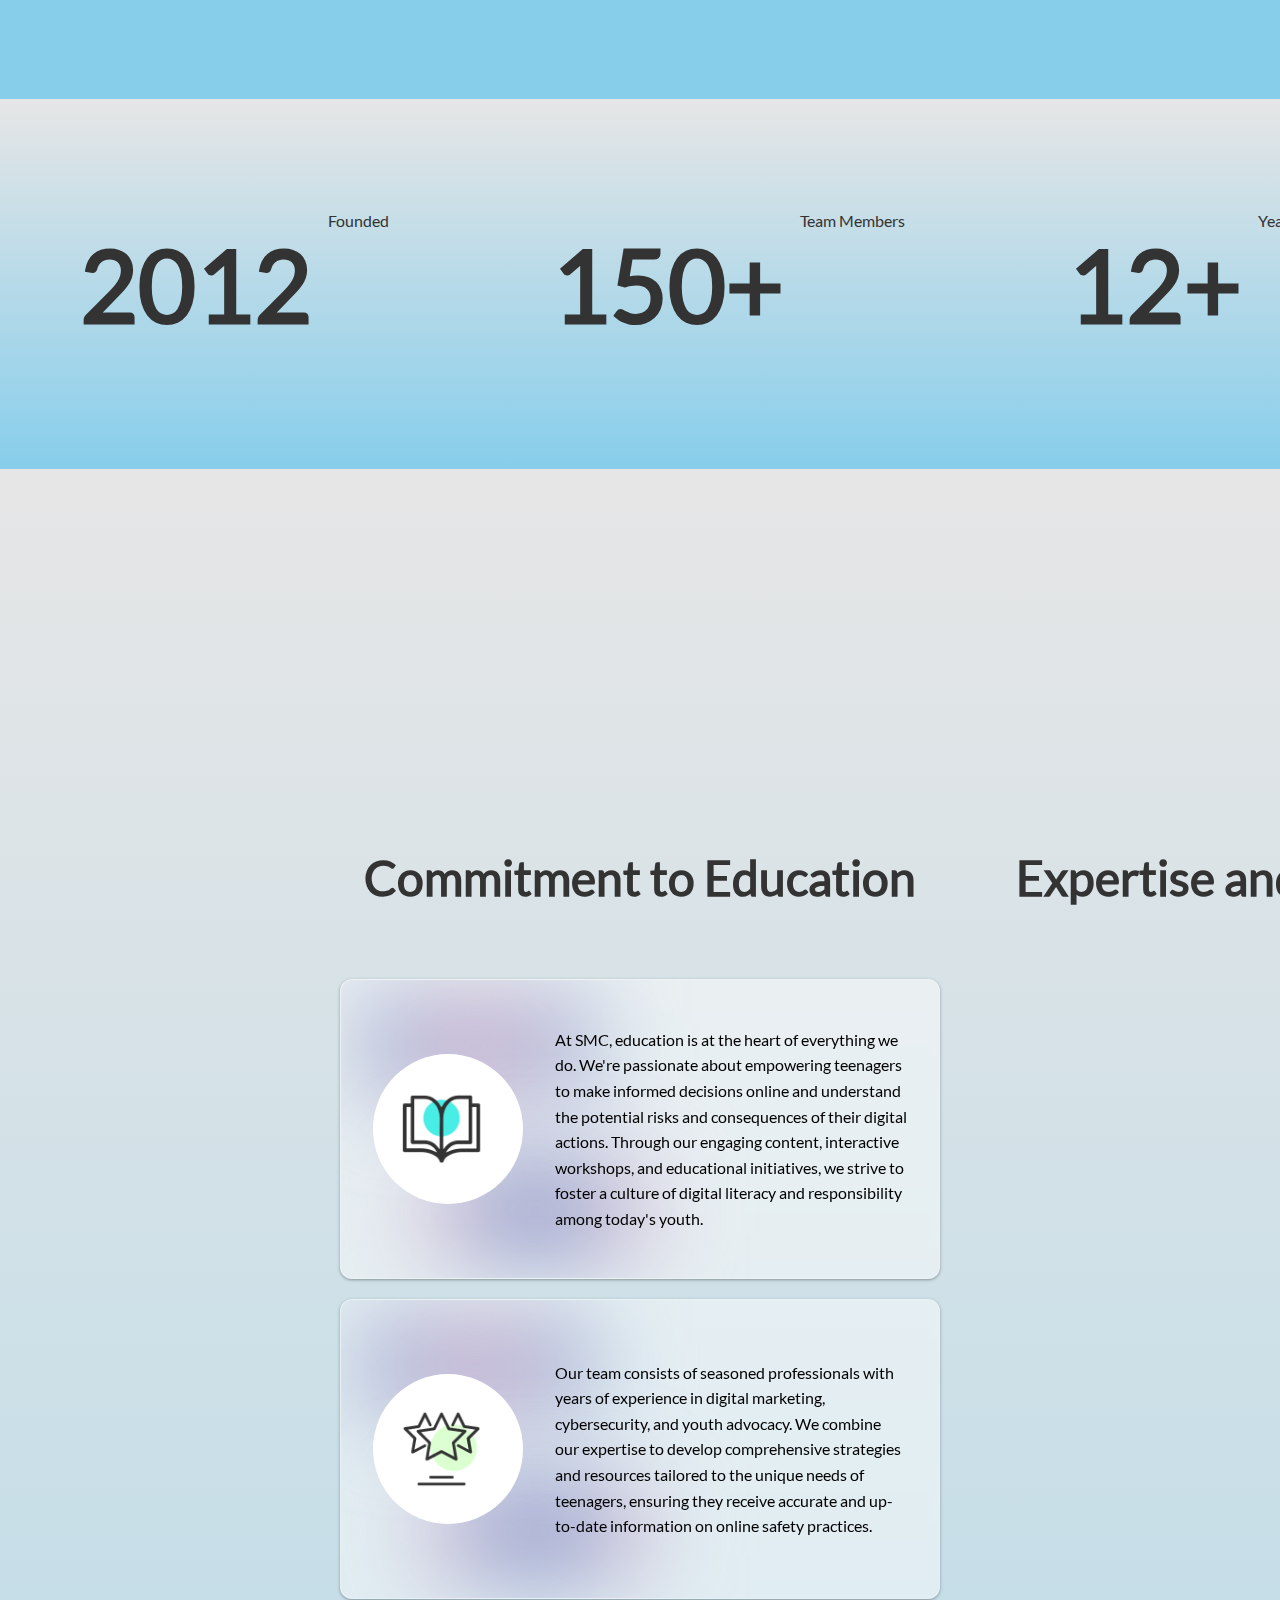
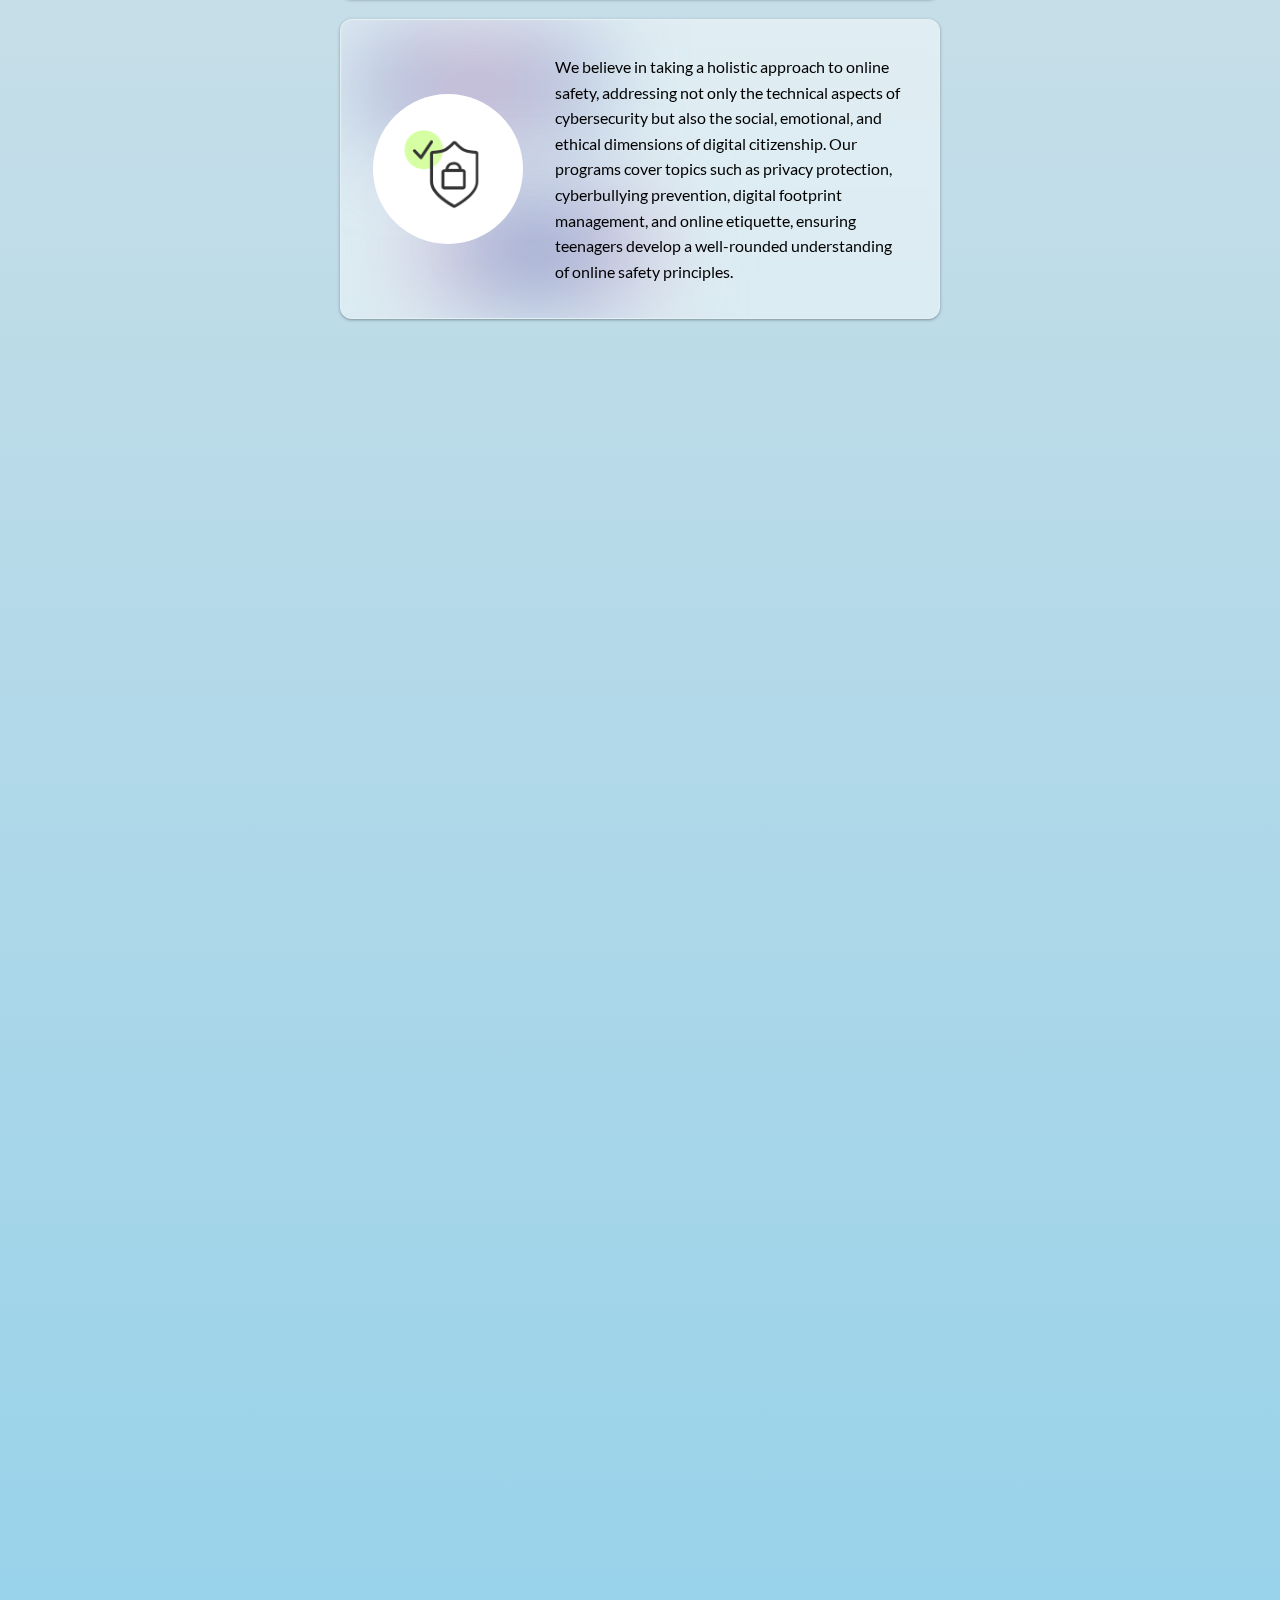
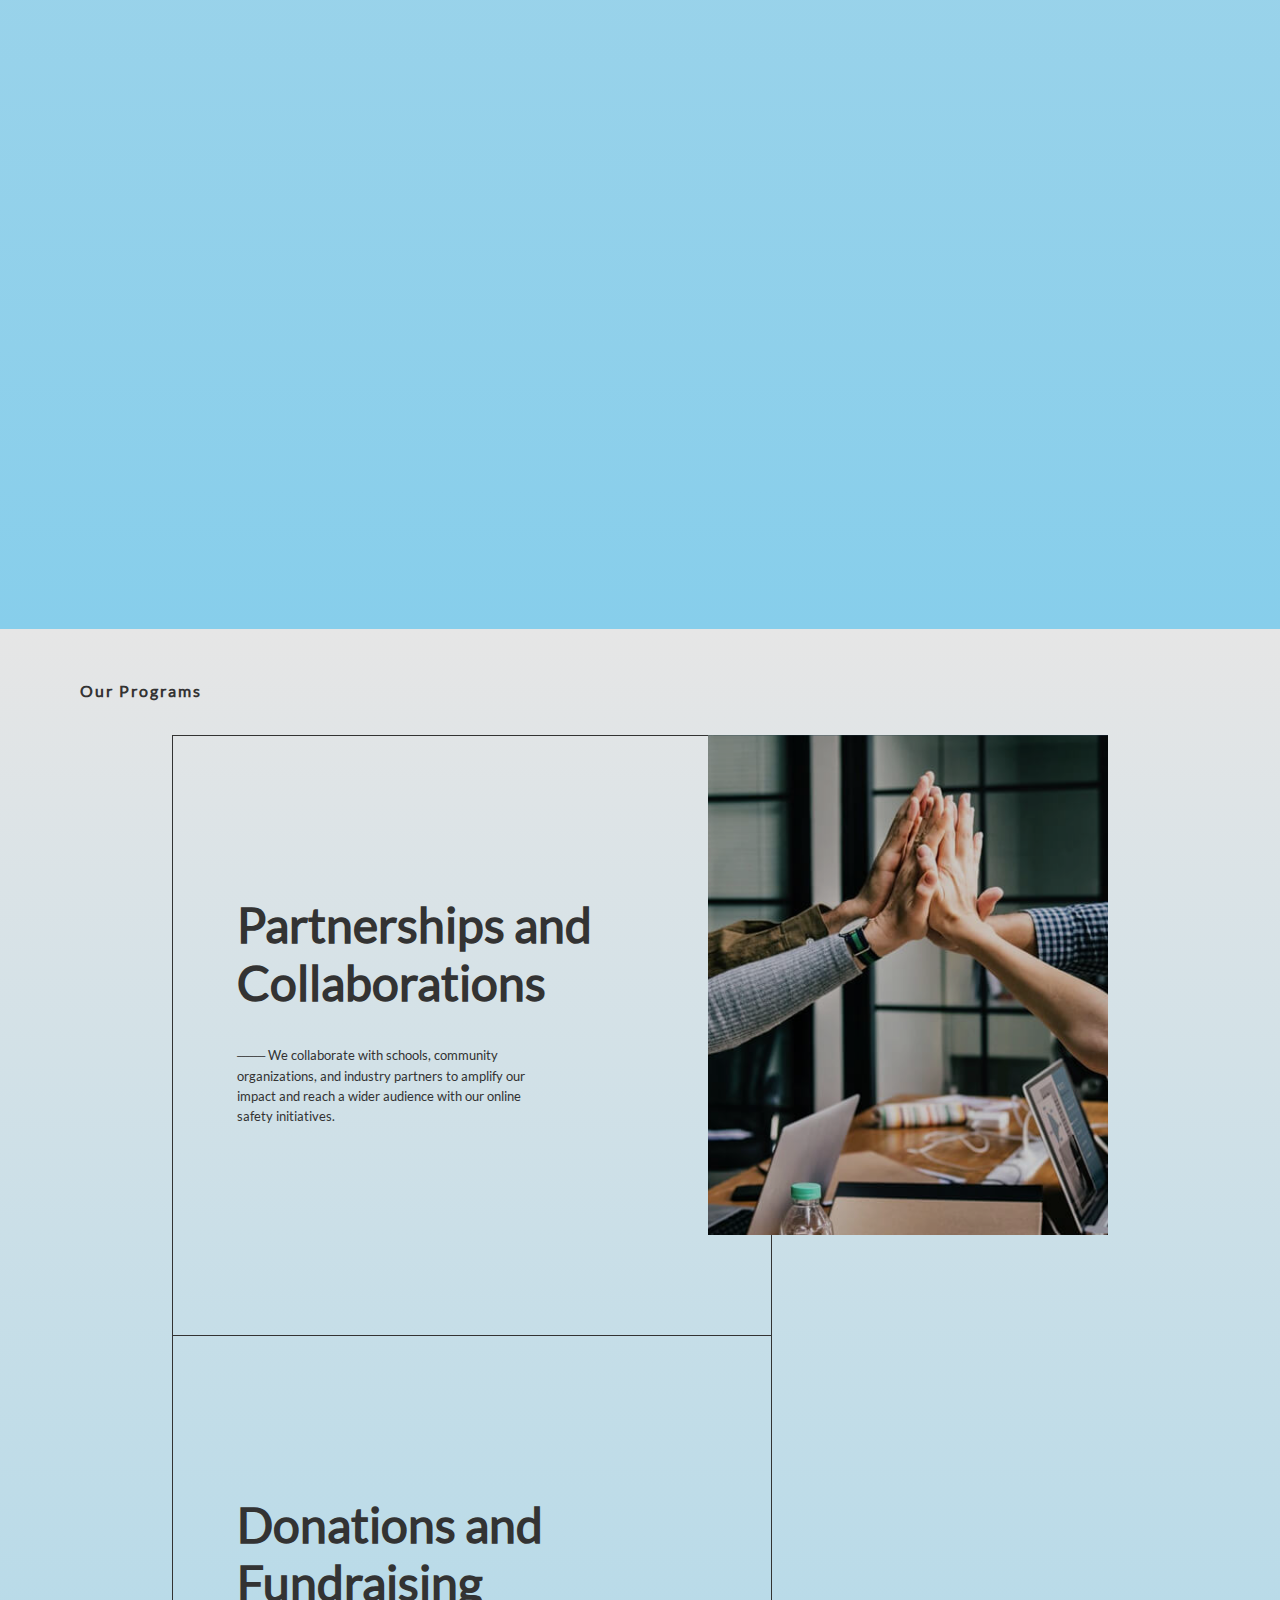
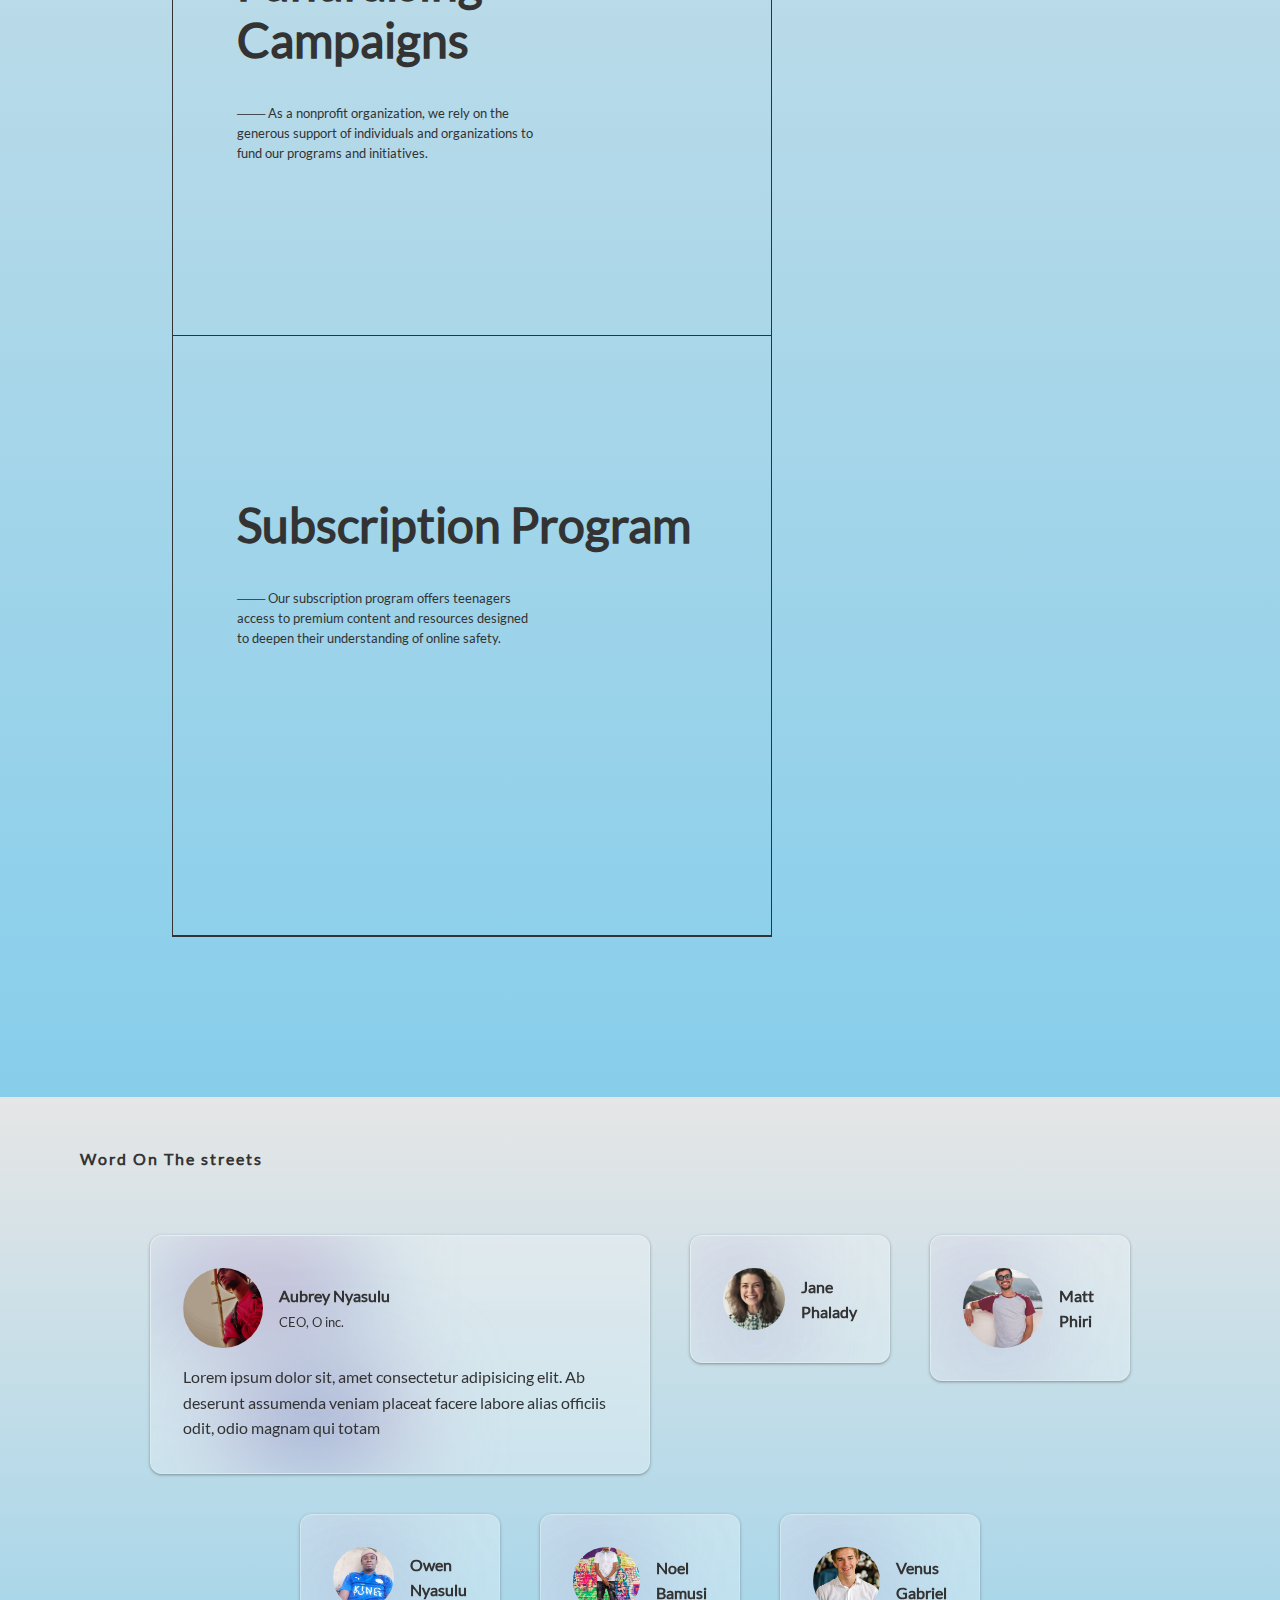
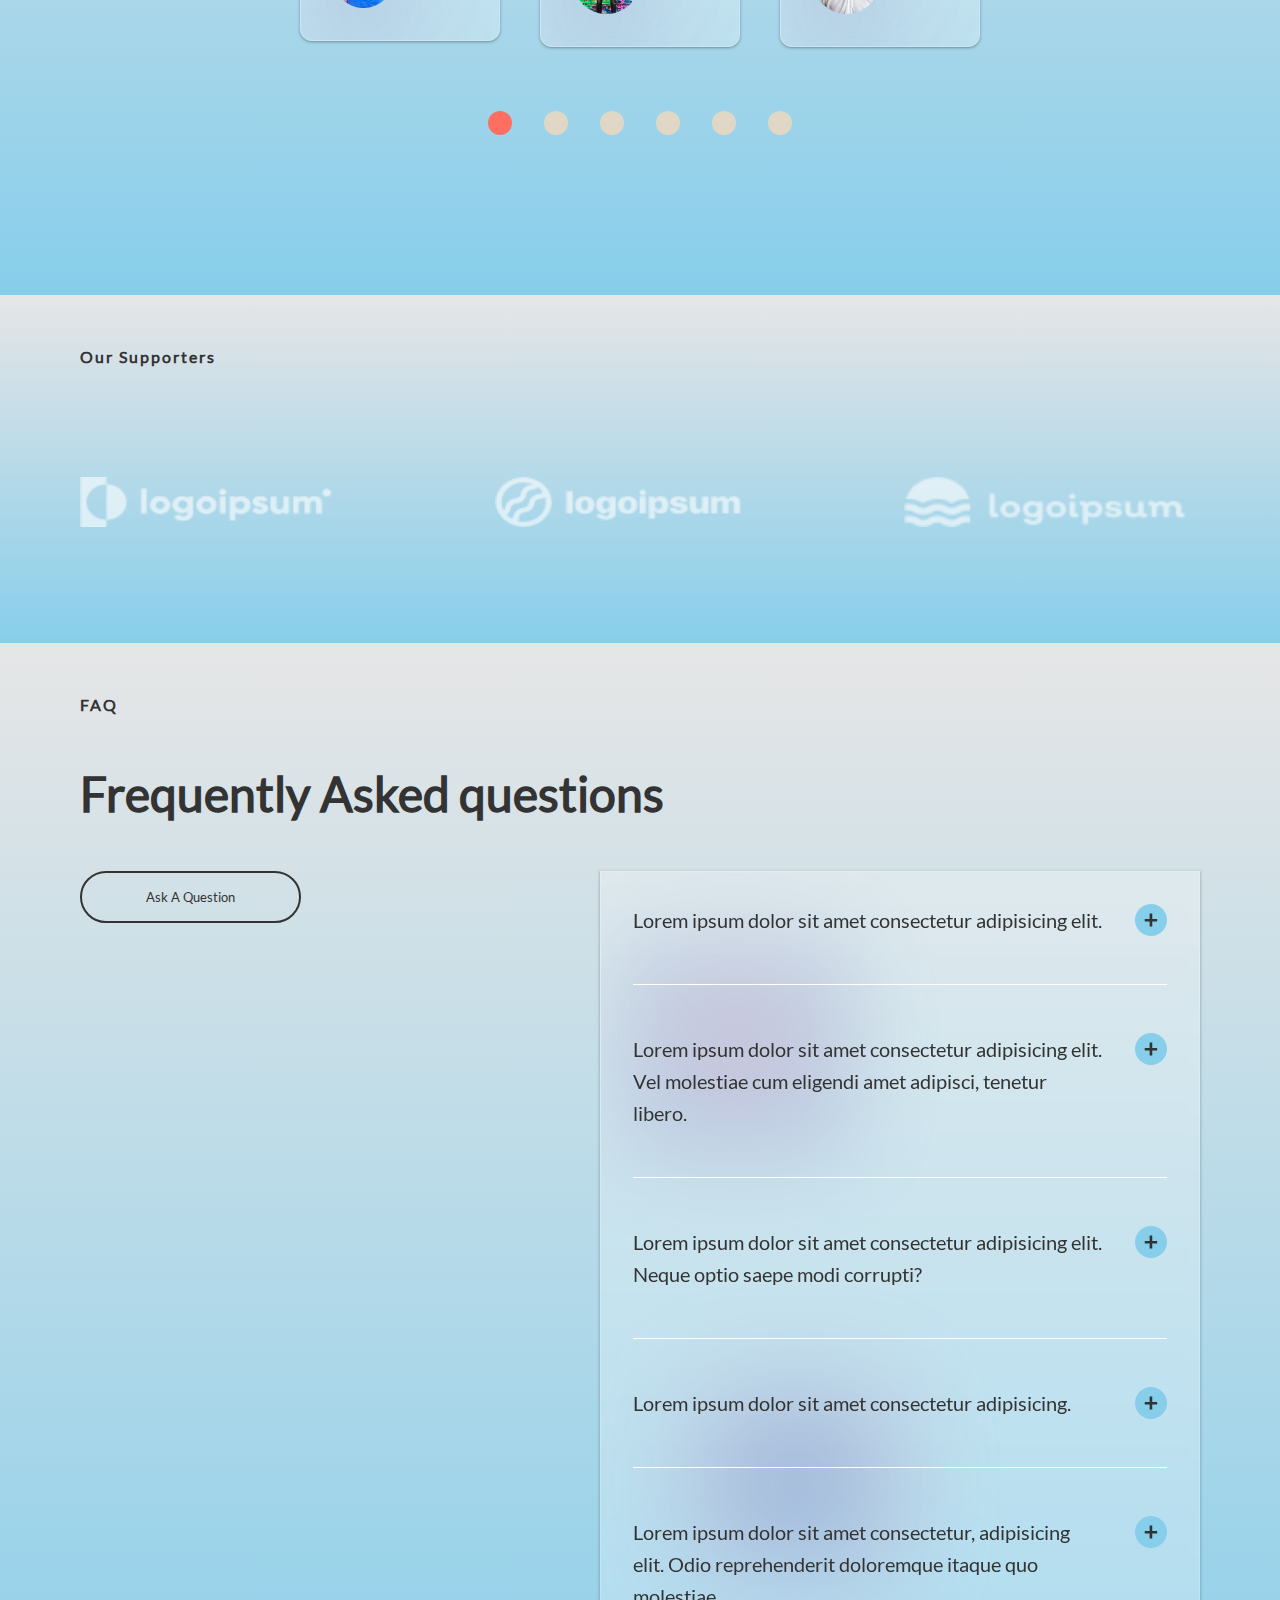
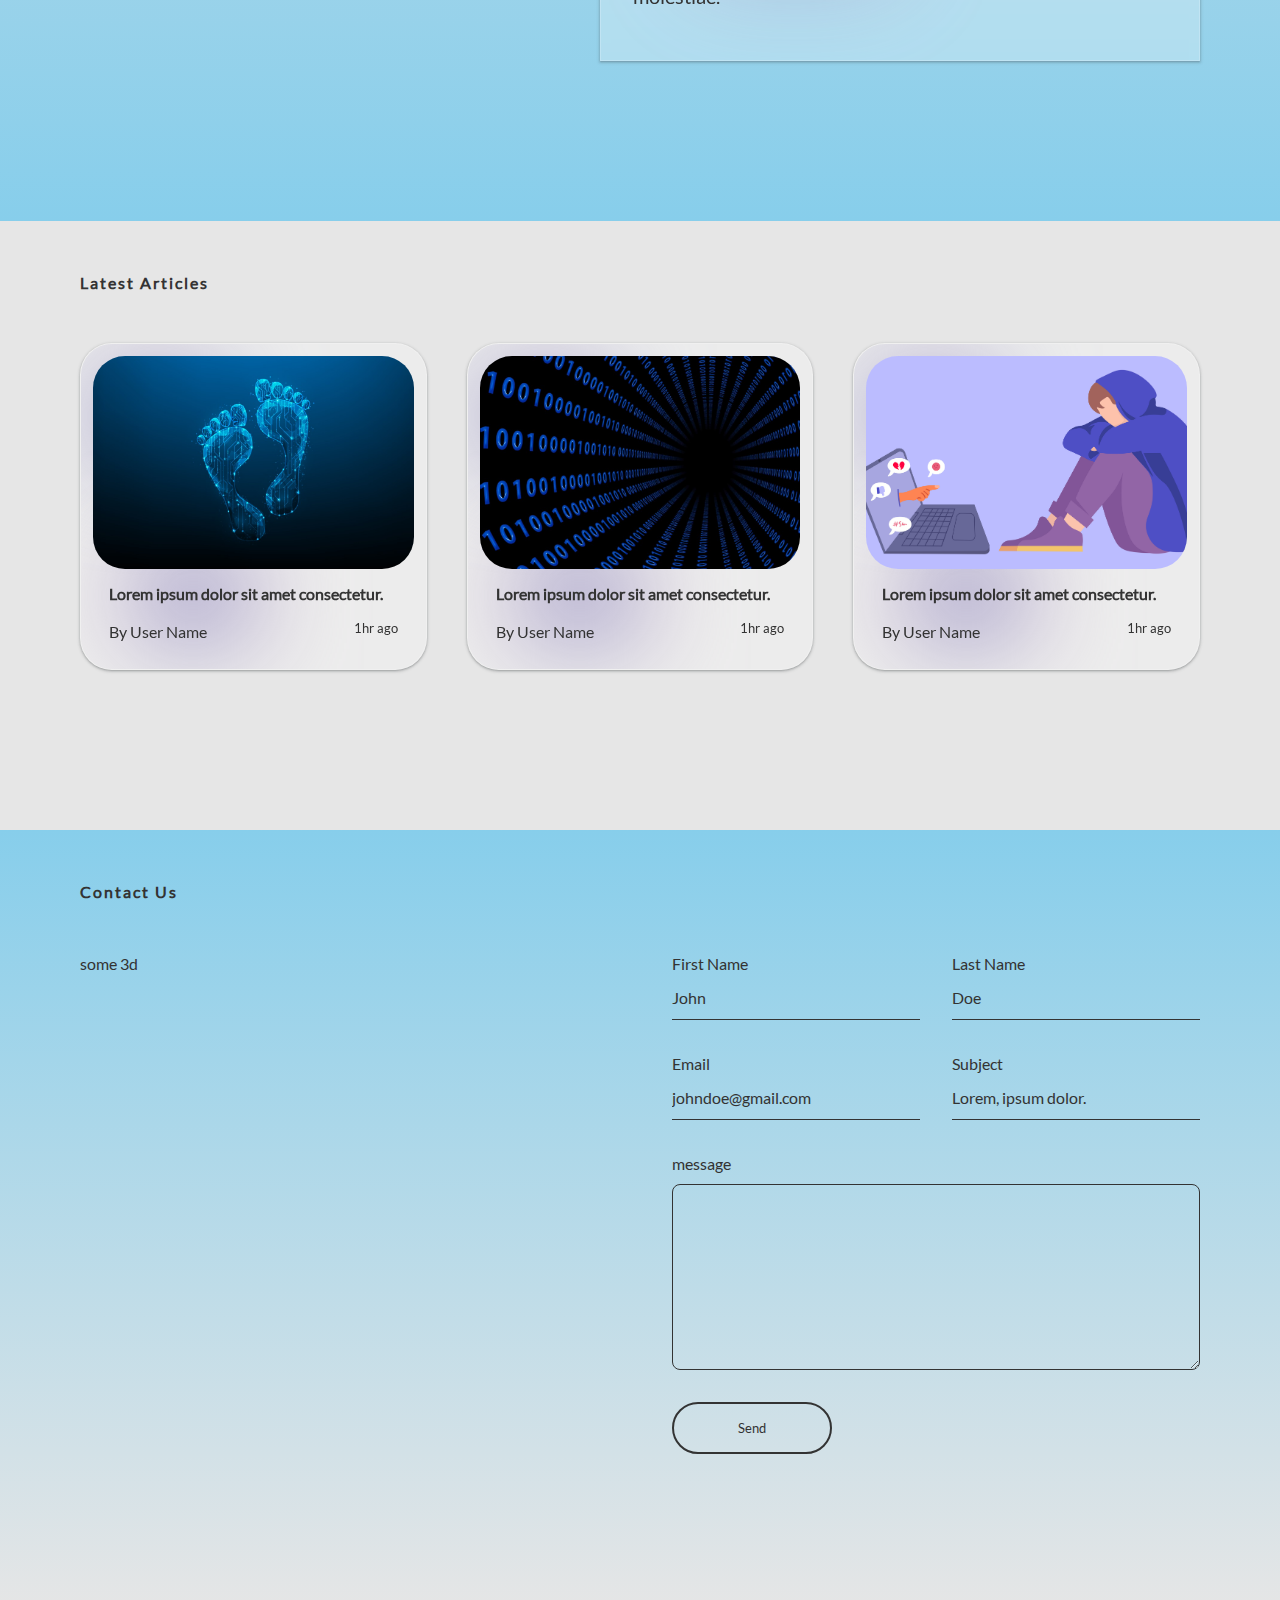
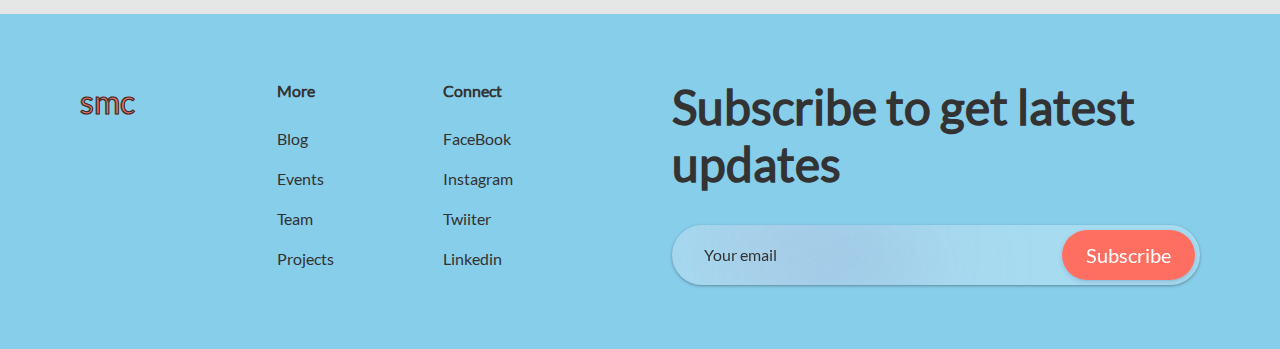
==== commit ac41553e: "made so many changes, forgot to constantly commit" ====
--- a/index.html
+++ b/index.html
@@ -19,15 +19,17 @@
         <div class="hero">
             <nav class="container">
                 <div class="logo">
-                    <a href="/" class="h1 f-bold">smc</a>
+                    <a href="/" class="h1 f-bold">
+                        <img src="./assets/imgs/360_F_479093143_1ypd13XBPiPtBJcsprzEhhxflcfqEGna.jpg" alt="">
+                    </a>
                 </div>
                 <ul class="glass border-full">
-                    <li><a href="#">Home</a></li>
-                    <li><a href="#programs">Information</a></li>
+                    <li class="active"><a href="/">Home</a></li>
+                    <li><a href="/about-us.html">About Us</a></li>
                     <li><a href="#">link</a></li>
                     <li><a href="#">how</a></li>
                     <li><a href="#">livestreaming</a></li>
-                    <li><a href="#">contact</a></li>
+                    <li><a href="/contact-us.html">contact</a></li>
                     <li><a href="#">L&G</a></li>
                 </ul>
                 <div class="socials">
@@ -35,6 +37,33 @@
                     <div><img src="./assets/icons/socials/twitter.png" alt=""></div>
                     <div><img src="./assets/icons/socials/instagram.png" alt=""></div>
                 </div>
+            </nav>
+            <nav class="fixed glass">
+                <div class="container">
+                    <div class="logo">
+                        <img src="./assets/imgs/360_F_479093143_1ypd13XBPiPtBJcsprzEhhxflcfqEGna.jpg" alt="">
+                    </div>
+                    <ul class="glass border-full">
+                        <li class="active"><a href="/">Home</a></li>
+                        <li><a href="/about-us.html">About Us</a></li>
+                        <li><a href="#">link</a></li>
+                        <li><a href="#">how</a></li>
+                        <li><a href="#">livestreaming</a></li>
+                        <li><a href="/contact-us.html">contact</a></li>
+                        <li><a href="#">L&G</a></li>
+                    </ul>
+                    <!-- <div class=" floater">
+                        <a class="themes glass border-full">
+                            <p class="">system</p>
+                            <button id="mode-toggle">
+                                <svg width="15" height="9" viewBox="0 0 15 9" fill="none" xmlns="http://www.w3.org/2000/svg">
+                                <path d="M6.79289 8.20711C7.18342 8.59763 7.81658 8.59763 8.20711 8.20711L14.5711 1.84315C14.9616 1.45262 14.9616 0.819456 14.5711 0.428932C14.1805 0.0384076 13.5474 0.0384076 13.1569 0.428932L7.5 6.08579L1.84315 0.428932C1.45262 0.0384082 0.819456 0.0384082 0.428932 0.428932C0.0384076 0.819457 0.0384077 1.45262 0.428932 1.84315L6.79289 8.20711ZM6.5 6.5L6.5 7.5L8.5 7.5L8.5 6.5L6.5 6.5Z" fill="white"/>
+                                </svg>
+                            </button>
+                        </a>
+                    </div> -->
+                </div>
+                <!-- <p>menu</p> -->
             </nav>
             <div class="hero-content container">
                 <div class="left">
@@ -55,7 +84,7 @@
                 <div class="floater">
                     <form action="">
                         <input type="search" placeholder="Search" class="glass border-full">
-                        <div class="img"><img src="./assets/icons/search.png" alt=""></div>
+                        <div class="img"><img src="./assets/icons/search/711319.png" alt=""></div>
                     </form>
                     <a class="themes glass border-full">
                         <p class="">system</p>
@@ -87,6 +116,63 @@
             </div>
         </section>
 
+        <section class="our-supporters" id="our-suppoters">
+            <!-- <div class="container title">
+                Our Supporters
+            </div> -->
+            <div class="logos">
+                <!-- <div class="one"> -->
+                    <div class="logos-slider">
+                        <div>
+                            <div>
+                                <div class="number">2012</div>
+                                <div class="number-subtitle">Founded</div>
+                            </div>
+                        </div>
+                        <div>
+                            <div>
+                                <div class="number">150+</div>
+                                <div class="number-subtitle">Team Members</div>
+                            </div>
+                        </div>
+                        <div>
+                            <div>
+                                <div class="number">12+</div>
+                                <div class="number-subtitle">Years of client Partnership</div>
+                            </div>
+                        </div>                        
+                    </div>
+                    <div class="logos-slider">
+                        <div>
+                            <div>
+                                <div class="number">2012</div>
+                                <div class="number-subtitle">Founded</div>
+                            </div>
+                        </div>
+                        <div>
+                            <div>
+                                <div class="number">150+</div>
+                                <div class="number-subtitle">Team Members</div>
+                            </div>
+                        </div>
+                        <div>
+                            <div>
+                                <div class="number">12+</div>
+                                <div class="number-subtitle">Years of client Partnership</div>
+                            </div>
+                        </div>                        
+                    </div>
+                <!-- </div> -->
+                <!-- <div class="two"> -->
+                <!-- <img src="./assets/icons/Logo-1.png" alt="Logo-1">
+                <img src="./assets/icons/Logo-2.png" alt="Logo-2">
+                <img src="./assets/icons/Logo-3.png" alt="Logo-3">
+                <img src="./assets/icons/Logo-3.png" alt="Logo-3">
+                <img src="./assets/icons/Logo-4.png" alt="Logo-4.png"> -->
+                <!-- </div> -->
+            </div>
+        </section>
+        
         <section class="why-us" >
             <div class="wraper">
                 <div class="content sticky-div">
@@ -176,6 +262,107 @@
             </div>
         </section>
 
+        <section class="feedback" id="testimonials">
+            <div class="container">
+                <div class="title">
+                    Word On The streets
+                </div>
+                <div class="cards">
+                    <div class="card glass">
+                        <div class="head">
+                            <div class="img"><img src="./assets/imgs/testimonials/founder3.jpg" alt="img"></div>
+                            <figcaption>
+                                <p class="f-sbold">Aubrey Nyasulu</p>
+                                <small>CEO, O inc.</small>
+                            </figcaption>
+                        </div>
+                        <div class="typography">
+                            <p>Lorem ipsum dolor sit, amet consectetur adipisicing elit. Ab deserunt assumenda veniam placeat facere labore alias officiis odit, odio magnam qui totam 
+                            </p>
+                            
+                        </div>
+                    </div>
+                    <div class="card glass">
+                        <div class="head">
+                            <div class="img"><img src="./assets/imgs/testimonials/3.jpg" alt="img"></div>
+                            <figcaption>
+                                <p class="f-sbold">Jane Phalady</p>
+                                <small>Mom, Activist</small>
+                            </figcaption>
+                        </div>
+                        <div class="typography">
+                            <p>Lorem ipsum dolor sit, amet consectetur adipisicing elit. Ab deserunt assumenda veniam placeat facere labore alias officiis odit, odio magnam qui totam 
+                            </p>
+                            
+                        </div>
+                    </div>
+                    <div class="card glass">
+                        <div class="head">
+                            <div class="img"><img src="./assets/imgs/testimonials/4.jpg" alt="img"></div>
+                            <figcaption>
+                                <p class="f-sbold">Matt Phiri</p>
+                                <small>CTO, The It Company</small>
+                            </figcaption>
+                        </div>
+                        <div class="typography">
+                            <p>Lorem ipsum dolor sit, amet consectetur adipisicing elit. Ab deserunt assumenda veniam placeat facere labore alias officiis odit, odio magnam qui totam 
+                            </p>
+                            
+                        </div>
+                    </div>
+                    <div class="card glass">
+                        <div class="head">
+                            <div class="img"><img src="./assets/imgs/testimonials/founder1.jpg" alt="img"></div>
+                            <figcaption>
+                                <p class="f-sbold">Owen Nyasulu</p>
+                                <small>CEO, Pachepa Estate Agency</small>
+                            </figcaption>
+                        </div>
+                        <div class="typography">
+                            <p>Lorem ipsum dolor sit, amet consectetur adipisicing elit. Ab deserunt assumenda veniam placeat facere labore alias officiis odit, odio magnam qui totam 
+                            </p>
+                            
+                        </div>
+                    </div>
+                    <div class="card glass">
+                        <div class="head">
+                            <div class="img"><img src="./assets/imgs/testimonials/founder2.jpg" alt="img"></div>
+                            <figcaption>
+                                <p class="f-sbold">Noel Bamusi</p>
+                                <small>Moderator, COO O.inc</small>
+                            </figcaption>
+                        </div>
+                        <div class="typography">
+                            <p>Lorem ipsum dolor sit, amet consectetur adipisicing elit. Ab deserunt assumenda veniam placeat facere labore alias officiis odit, odio magnam qui totam 
+                            </p>
+                            
+                        </div>
+                    </div>
+                    <div class="card glass">
+                        <div class="head">
+                            <div class="img"><img src="./assets/imgs/testimonials/1.jpg" alt="img"></div>
+                            <figcaption>
+                                <p class="f-sbold">Venus Gabriel</p>
+                                <small>CEO, Women Empowerment Organisation</small>
+                            </figcaption>
+                        </div>
+                        <div class="typography">
+                            <p>Lorem ipsum dolor sit, amet consectetur adipisicing elit. Ab deserunt assumenda veniam placeat facere labore alias officiis odit, odio magnam qui totam 
+                            </p>
+                            
+                        </div>
+                    </div>
+            </div>
+            <div class="dots">
+                <div class="active"></div>
+                <div></div>
+                <div></div>
+                <div></div>
+                <div></div>
+                <div></div>
+            </div>
+        </section>
+
         <section class="our-supporters" id="our-suppoters">
             <div class="container title">
                 Our Supporters
@@ -187,16 +374,14 @@
                         <img src="./assets/icons/Logo-2.png" alt="Logo-2">
                         <img src="./assets/icons/Logo-3.png" alt="Logo-3">
                         <img src="./assets/icons/Logo-3.png" alt="Logo-3">
-                        <img src="./assets/icons/Logo-4.png" alt="Logo-4.png">
-                        
+                        <img src="./assets/icons/Logo-4.png" alt="Logo-4.png">                        
                     </div>
                     <div class="logos-slider">
                         <img src="./assets/icons/Logo-1.png" alt="Logo-1">
                         <img src="./assets/icons/Logo-2.png" alt="Logo-2">
                         <img src="./assets/icons/Logo-3.png" alt="Logo-3">
                         <img src="./assets/icons/Logo-3.png" alt="Logo-3">
-                        <img src="./assets/icons/Logo-4.png" alt="Logo-4.png">
-                        
+                        <img src="./assets/icons/Logo-4.png" alt="Logo-4.png">                      
                     </div>
                 <!-- </div> -->
                 <!-- <div class="two"> -->
@@ -209,107 +394,6 @@
             </div>
         </section>
 
-        <section class="feedback" id="testimonials">
-            <div class="container">
-                <div class="title">
-                    Word On The streets
-                </div>
-                <div class="cards">
-                    <div class="card glass">
-                        <div class="head">
-                            <div class="img"><img src="./assets/imgs/testimonials/founder3.jpg" alt="img"></div>
-                            <figcaption>
-                                <p class="f-sbold">Aubrey Nyasulu</p>
-                                <small>CEO, O inc.</small>
-                            </figcaption>
-                        </div>
-                        <div class="typography">
-                            <p>Lorem ipsum dolor sit, amet consectetur adipisicing elit. Ab deserunt assumenda veniam placeat facere labore alias officiis odit, odio magnam qui totam 
-                            </p>
-                            
-                        </div>
-                    </div>
-                    <div class="card glass">
-                        <div class="head">
-                            <div class="img"><img src="./assets/imgs/testimonials/3.jpg" alt="img"></div>
-                            <figcaption>
-                                <p class="f-sbold">Jane Phalady</p>
-                                <small>Mom, Activist</small>
-                            </figcaption>
-                        </div>
-                        <div class="typography">
-                            <p>Lorem ipsum dolor sit, amet consectetur adipisicing elit. Ab deserunt assumenda veniam placeat facere labore alias officiis odit, odio magnam qui totam 
-                            </p>
-                            
-                        </div>
-                    </div>
-                    <div class="card glass">
-                        <div class="head">
-                            <div class="img"><img src="./assets/imgs/testimonials/4.jpg" alt="img"></div>
-                            <figcaption>
-                                <p class="f-sbold">Matt Phiri</p>
-                                <small>CTO, The It Company</small>
-                            </figcaption>
-                        </div>
-                        <div class="typography">
-                            <p>Lorem ipsum dolor sit, amet consectetur adipisicing elit. Ab deserunt assumenda veniam placeat facere labore alias officiis odit, odio magnam qui totam 
-                            </p>
-                            
-                        </div>
-                    </div>
-                    <div class="card glass">
-                        <div class="head">
-                            <div class="img"><img src="./assets/imgs/testimonials/founder1.jpg" alt="img"></div>
-                            <figcaption>
-                                <p class="f-sbold">Owen Nyasulu</p>
-                                <small>CEO, Pachepa Estate Agency</small>
-                            </figcaption>
-                        </div>
-                        <div class="typography">
-                            <p>Lorem ipsum dolor sit, amet consectetur adipisicing elit. Ab deserunt assumenda veniam placeat facere labore alias officiis odit, odio magnam qui totam 
-                            </p>
-                            
-                        </div>
-                    </div>
-                    <div class="card glass">
-                        <div class="head">
-                            <div class="img"><img src="./assets/imgs/testimonials/founder2.jpg" alt="img"></div>
-                            <figcaption>
-                                <p class="f-sbold">Noel Bamusi</p>
-                                <small>Moderator, COO O.inc</small>
-                            </figcaption>
-                        </div>
-                        <div class="typography">
-                            <p>Lorem ipsum dolor sit, amet consectetur adipisicing elit. Ab deserunt assumenda veniam placeat facere labore alias officiis odit, odio magnam qui totam 
-                            </p>
-                            
-                        </div>
-                    </div>
-                    <div class="card glass">
-                        <div class="head">
-                            <div class="img"><img src="./assets/imgs/testimonials/1.jpg" alt="img"></div>
-                            <figcaption>
-                                <p class="f-sbold">Venus Gabriel</p>
-                                <small>CEO, Women Empowerment Organisation</small>
-                            </figcaption>
-                        </div>
-                        <div class="typography">
-                            <p>Lorem ipsum dolor sit, amet consectetur adipisicing elit. Ab deserunt assumenda veniam placeat facere labore alias officiis odit, odio magnam qui totam 
-                            </p>
-                            
-                        </div>
-                    </div>
-            </div>
-            <div class="dots">
-                <div class="active"></div>
-                <div></div>
-                <div></div>
-                <div></div>
-                <div></div>
-                <div></div>
-            </div>
-        </section>
-
         <section class="faq" id="faq">
             <div class="container">
                 <div class="title">
@@ -318,14 +402,14 @@
                 <h2>Frequently Asked questions</h2>
                 <div class="content">
                     <button class="btn-secondary">Ask A Question</button>
-                    <div class="qna">
+                    <div class="qna glass">
                         <div>
                             <input type="radio" id="q1" name="qna">
                             <label for="q1">
                                 <p>Lorem ipsum dolor sit amet consectetur adipisicing elit.</p>
                                 <p>+</p>
                             </label>
-                            <div class="answer">answer 1</div>
+                            <div class="answer">Lorem ipsum dolor sit amet consectetur adipisicing elit. Ut obcaecati, necessitatibus reiciendis dolorum vel soluta exercitationem quod, ex aut illum numquam reprehenderit consequatur consectetur rem possimus sunt corporis quidem praesentium! Dolor, iure?</div>
                         </div>
                         <div>
                             <input type="radio" id="q2" name="qna">
@@ -370,7 +454,7 @@
                     Latest Articles
                 </div>
                 <div class="articles">
-                    <div class="card active">
+                    <div class="card glass ">
                         <div class="img">
                             <img src="./assets/imgs/1671595495693.jpeg" alt="">
                         </div>
@@ -387,7 +471,7 @@
                             </div>
                         </div>
                     </div>
-                    <div class="card">
+                    <div class="card glass">
                         <div class="img">
                             <img src="./assets/imgs/safe-data-sharing-practices-how-avoid-data-leaks.jpg" alt="">
                         </div>
@@ -404,7 +488,7 @@
                             </div>
                         </div>
                     </div>
-                    <div class="card">
+                    <div class="card glass">
                         <div class="img">
                             <img src="./assets/imgs/cyberbullying.png" alt="">
                         </div>
--- a/styles/utilities.css
+++ b/styles/utilities.css
@@ -45,15 +45,59 @@
 /* colors */
 
 .glass{
+    position: relative;
     /* background: var(--glass-var, #ffffff20);
     backdrop-filter: blur(4px); */
 
-    background: rgba( 255, 255, 255, 0.25 );
+    /* background: rgba( 255, 255, 255, 0.25 );
     box-shadow: 0 8px 32px 0 rgba( 31, 38, 135, 0.37);
     backdrop-filter: blur( 4px );
     -webkit-backdrop-filter: blur( 4px );
     border-radius: 10px;
-    border: 1px solid rgba( 255, 255, 255, 0.18 );
+    border: 1px solid rgba( 255, 255, 255, 0.18 ); */
+
+    /* From https://css.glass */
+
+/* background: rgba(var(--color-accent), 0.5); */
+background: #fff4;
+/* background: #0004; */
+/* border-radius: 16px; */
+/* box-shadow: 0 4px 30px rgba(0, 0, 0, 0.3); */
+/* box-shadow: rgba(0, 0, 0, 0.15) 0px 1.95px 2.6px; */
+box-shadow: rgba(60, 64, 67, 0.3) 0px 1px 2px 0px, rgba(60, 64, 67, 0.15) 0px 1px 3px 1px;
+backdrop-filter: blur(4px);
+-webkit-backdrop-filter: blur(4.3px);
+border: 1px solid rgba(255, 255, 255, 0.2);
+overflow: hidden;
+
+/* backdrop-filter: saturate(75%)blur(40px);
+background: rgba(0,11,20,.8); */
+}
+
+.glass::before{
+    content: "";
+    position: absolute;
+    top: 10%;
+    left: 5%;
+    width: 35%;
+    height: 25%;
+    background: #eeaeca;
+    background: radial-gradient(circle, #eeaeca 0%, #4b76bb 100%);
+    filter: blur(50px);
+    z-index: -1;
+}
+
+.glass::after{
+    content: "";
+    position: absolute;
+    left: 15%;
+    bottom: 10%;
+    width: 35%;
+    height: 25%;
+    background: #4b76bb;
+    background: radial-gradient(circle, #4b76bb 0%, #eeaeca 100%);
+    filter: blur(50px);
+    z-index: -1;
 }
 
 /*  */
--- a/styles/main.css
+++ b/styles/main.css
@@ -23,18 +23,18 @@
 
     color-scheme: light dark;
     
-    --color-bg-primary: #000;
-    --color-bg-secondary: #1E293B; /* #11051C */
-    --color-accent: #6d4bbb; /* #FD002E */
+    --color-bg-primary: #000; /* 0c1013 */
+    --color-bg-secondary: #0c1013; /* #11051C, 1E293B, 0c1118 */
+    --color-accent: #6d4bbb; /* #FD002E, 6d4bbb */
     --color-secondary: #E1D7C6; /* F9CF64 */
-    --color-text-primary: #E6E6E6;
-
+    --color-text-primary: #f0f5fa;
+    
     /* --size-xsmall: 4px; */
 }
 
 a{
     text-decoration: none;
-    color: inherit;
+    color: var(--color-text-primary);
 }
 
 li{
@@ -71,7 +71,8 @@
     overflow-x: hidden;
     background: var(--color-bg-primary);
     color: var(--color-text-primary);
-    /* cursor: none; */
+    cursor: none;
+    cursor: url('../assets/icons/cursor/mouse-pointer-svgrepo-comgrad3.svg'), auto;
 }
 
 /* constants */
@@ -124,8 +125,8 @@
 
 .btn-secondary{
     background: none;
-    border: 2px solid var(--color-secondary);
-    color: var(--color-secondary);
+    border: 2px solid var(--color-text-primary);
+    color: var(--color-text-primary);
     padding: 16px 64px;
 }
 
@@ -143,7 +144,7 @@
     background-position: right;
     background-attachment: fixed;
     width: 100%;
-    height: 100vh;
+    height: 100svh;
     color: var(--color-text-primary);
     
     display: flex;
@@ -169,12 +170,54 @@
     align-items: center;
 }
 
-header .hero nav .logo.fixed{
+header .hero nav.fixed {
+    display: none;
     position: fixed;
-    top: 16px;
-    padding-inline: 24px;
-    color: var(--color-secondary);
-    z-index: 999;
+    top: 0;
+    left: 0;
+    width: 100vw;
+    max-width: unset;
+    padding: 16px 0;
+    border-radius: unset;
+    z-index: 9999;
+}
+
+header .hero nav.fixed .container{
+    display: flex;
+    justify-content: space-between;
+    align-items: center;
+}
+
+/* stat */
+
+header .hero .themes{
+    display: flex;
+    /* flex-direction: column; */
+    align-items: center;
+    overflow: hidden;
+    /* gap: 2px; */
+}
+
+header .themes > p{
+    color: #fff;
+    background: #ffffff10;
+    padding: 12px;
+}
+
+header .hero .themes > button{
+    color: #fff;
+    background: none;
+    width: 100%;
+    padding: 12px;
+}
+
+/* statend */
+
+header .hero nav .logo{
+    width: 64px;
+    height: 64px;
+    border-radius: 9999px;
+    overflow: hidden;
 }
 
 header .hero .hero-content{
@@ -195,6 +238,28 @@
     
     display: flex;
     gap: 32px;
+}
+
+header .hero nav ul a{
+    color: #000;
+}
+
+header .hero nav ul li.active a{
+    /* background: var(--color-accent); */
+    /* color: white; */
+    /* border: 1px solid #000; */
+    box-shadow: rgba(60, 64, 67, 0.3) 0px 1px 2px 0px, rgba(60, 64, 67, 0.15) 0px 1px 3px 1px;
+    padding: 12px;
+    border-radius: 32px;
+}
+
+header .hero nav ul li:hover a{
+    /* background: var(--color-accent); */
+    /* color: white; */
+    /* border: 1px solid #000; */
+    box-shadow: rgba(60, 64, 67, 0.3) 0px 1px 2px 0px, rgba(60, 64, 67, 0.15) 0px 1px 3px 1px;
+    padding: 12px;
+    border-radius: 32px;
 }
 
 header .hero nav .socials{
@@ -254,6 +319,7 @@
     width: 64px;
     aspect-ratio: 1/1;
     cursor: pointer;
+    filter: contrast(0%);
 
     /* position: absolute;
     right: 12px;
@@ -271,13 +337,13 @@
 }
 
 header .hero .hero-content .themes > p{
-    color: #fff;
+    color: #000;
     background: #ffffff10;
     padding: 12px;
 }
 
 header .hero .hero-content .themes > button{
-    color: #fff;
+    color: #000;
     background: none;
     width: 100%;
     padding: 12px;
@@ -333,7 +399,7 @@
 main section.about .container{
     display: flex;
     flex-direction: column;
-    gap: 48px;
+    gap: 160px;
 }
 
   /* 1+ */
@@ -427,56 +493,14 @@
     font-weight: bold;
 }
 
-main section.about .video{
-    width: 100%;
+/* why us section */
+
+main section.why-us{
+
     position: relative;
-    /* padding: 0px 200px; */
-    padding-top: 50px;
-
-    display: flex;
-    align-items: center;
-    justify-content: center;
-}
-
-
-main section.about .video .typography {
-    position: absolute;
-    width: fit-content;
-    z-index: 0;
-}
-
-main section.about .video .typography p{
-    text-wrap: nowrap;
-    font-size: 96px;
-    font-weight: 600;
-    color: transparent;
-}
-
-main section.about .video .typography p:nth-child(1){
-    -webkit-text-stroke: 1px #F05A28;
-}
-
-main section.about .video .typography p:nth-child(2){
-    -webkit-text-stroke: 1px #CFD213;
-    padding: 30px;
-}
-
-main section.about .video .typography p:nth-child(3){
-    -webkit-text-stroke: 1px #FD002E;
-}
-
-main section.about .video .vid{
-    /* max-width: 800px; */
-    aspect-ratio: 6/3;
-    z-index: 10;
-}
-
-
-main section.why-us{
-    position: relative;
-    width: 100%;
-    height: fit-content;
-    background: linear-gradient(to bottom, var(--color-bg-primary), var(--color-bg-secondary));
+    width: 100%;
+    height: fit-content;
+    background: linear-gradient(to top, var(--color-bg-primary), var(--color-bg-secondary));
 }
 
 
@@ -538,7 +562,7 @@
     display: flex;
     align-items: center;
     justify-content: space-between;
-    gap: 64px;
+    gap: 32px;
 
     /*  */
     perspective-origin: 50% 0;
@@ -552,21 +576,23 @@
 }
 
 main section.why-us .wraper .cards .card .icon{
-    width: 100px;
-    height: 100%;
-    background: #CFD213;
+    width: 150px;
+    height: 150px;
+    /* height: 100%; */
+    background: #fff;
+    border-radius: 9999px;
     
     display: grid;
     place-content: center;
 }
 
-main section.why-us .wraper .cards .card:nth-child(2) .icon{
+/* main section.why-us .wraper .cards .card:nth-child(2) .icon{
     background: dodgerblue;
 }
 
 main section.why-us .wraper .cards .card:nth-child(3) .icon{
-    background: #fff;
-}
+    background: #6d4bbb;
+} */
 
 main section.why-us .wraper .cards .card .icon img{
     width: 90%;
@@ -608,7 +634,7 @@
 main section.our-programs .container .content .typography{
     height: fit-content;
     width: 600px;
-    border: 0.5px solid #fff4;
+    border: 0.5px solid var(--color-text-primary);
     
     display: flex;
     flex-direction: column;
@@ -616,7 +642,7 @@
 
 main section.our-programs .container .content .typography > div{
     padding: 160px 64px;
-    border-bottom: 0.25px solid #fff4;
+    border-bottom: 0.25px solid var(--color-text-primary);
     height: 600px;
     width: 100%;
 }
@@ -663,12 +689,13 @@
 main section.our-supporters{
     width: 100vw;
     height: fit-content;
+    padding-block: 50px;
 
     display: flex;
     flex-direction: column;
     gap: 48px;
     /* background: var(--color-bg-secondary); */
-    background: linear-gradient(to bottom, var(--color-bg-primary), var(--color-bg-secondary));
+    background: linear-gradient(to top, var(--color-bg-primary), var(--color-bg-secondary));
 }
 
 main section.our-supporters .logos{
@@ -685,6 +712,26 @@
 main section.our-supporters .logos .logos-slider{
     display: inline-block;
     animation: 32s slide linear infinite;
+
+}
+
+main section.our-supporters .logos .logos-slider > div{
+    display: inline-block;
+}
+
+main section.our-supporters .logos .logos-slider > div > div{
+    width: auto;
+    margin-inline: 80px;
+    text-transform: capitalize;
+    
+    display: flex;
+    align-items: flex-start;
+    gap: 16px;
+}
+
+main section.our-supporters .logos .logos-slider > div .number{
+    font-size: 100px;
+    font-weight: bold;
 }
 
 main section.our-supporters .logos .logos-slider img{
@@ -722,7 +769,7 @@
     width: 100%;
     min-width: 200px;
     max-width: 500px;
-    background: var(--to-create, #0004);
+    /* background: var(--to-create, #0004); */
     border-radius: 12px;
     overflow: hidden;
     padding: 32px;
@@ -751,7 +798,7 @@
 }
 
 main section.feedback .container .cards .card .head figcaption small{
-    color: #aaa;
+    color: var(--color-text-primary);
 }
 
 main section.feedback .container .cards .card .head .img{
@@ -804,7 +851,7 @@
 
 main section.faq{
     /* background: var(--color-bg-secondary); */
-    background: linear-gradient(to bottom, var(--color-bg-primary), var(--color-bg-secondary));
+    background: linear-gradient(to top, var(--color-bg-primary), var(--color-bg-secondary));
 }
 
 main section.faq .container{
@@ -822,37 +869,52 @@
 
 main section.faq .container .content .qna{
     max-width: 600px;
+    padding-inline: 32px;
     
     display: flex;
     flex-direction: column;
     gap: 16px;
 }
 
+main section.faq .container .content .qna::before, main section.faq .container .content .qna::after{
+    opacity: 0.4;
+}
+
 main section.faq .container .content .qna > div{
-    padding: 16px;
     /* background:#0002; */
+    padding-block: 32px;
+    border-bottom: 1px solid #fff;
+}
+
+main section.faq .container .content .qna > div:last-child{
+    border: none;
 }
 
 main section.faq .container .content .qna label{
+    margin-bottom: 16px;cursor: inherit;
+    
     display: flex;
     gap: 32px;
+    color: var(--color-text-primary);
 }
 
 main section.faq .container .content .qna label p:first-child{
     font-weight: 500;
     font-size: 20px;
+    
     flex: 1;
 }
 
 main section.faq .container .content .qna label p:last-child{
-    color: #000;
+    color: var(--color-text-primary);
     border-radius: 9999px;
-    background: var(--color-secondary);
+    background: var(--color-bg-primary);
     width: 32px;
     height: 32px;
     font-weight: bold;
     padding: 0;
     font-size: 24px;
+    cursor: pointer;
 
     /* flex: 1; */
     display: grid;
@@ -870,13 +932,19 @@
 }
 
 main section.faq .container .content .qna input[type="radio"]:checked ~ .answer{
-    height: fit-content;
+    padding: 16px;
+    height: fit-content;
+    box-shadow: none;
     opacity: 1;
+    border: 0.1px solid var(--color-text-primary);
+    border-radius: 12px;
 }
 
 main section.faq .container .content .qna input[type="radio"]:checked ~ label p:last-child{
     transform: rotate(45deg);
 }
+
+/* latest article */
 
 main section.latest-articles{
     width: 100vw;
@@ -930,7 +998,7 @@
 main section.contact{
     width: 100vw;
     height: fit-content;
-    background: linear-gradient(to bottom, var(--color-bg-secondary), var(--color-bg-primary));
+    background: linear-gradient(to top, var(--color-bg-secondary), var(--color-bg-primary));
 }
 
 main section.contact .container{
@@ -1074,4 +1142,9 @@
         --color-text-primary: #333333;
         /* --color-secondary: #FFFF00; */
     }
+
+    header .hero .hero-content .floater form .img{
+        border: 2px solid red;
+        filter: unset;
+    }
   }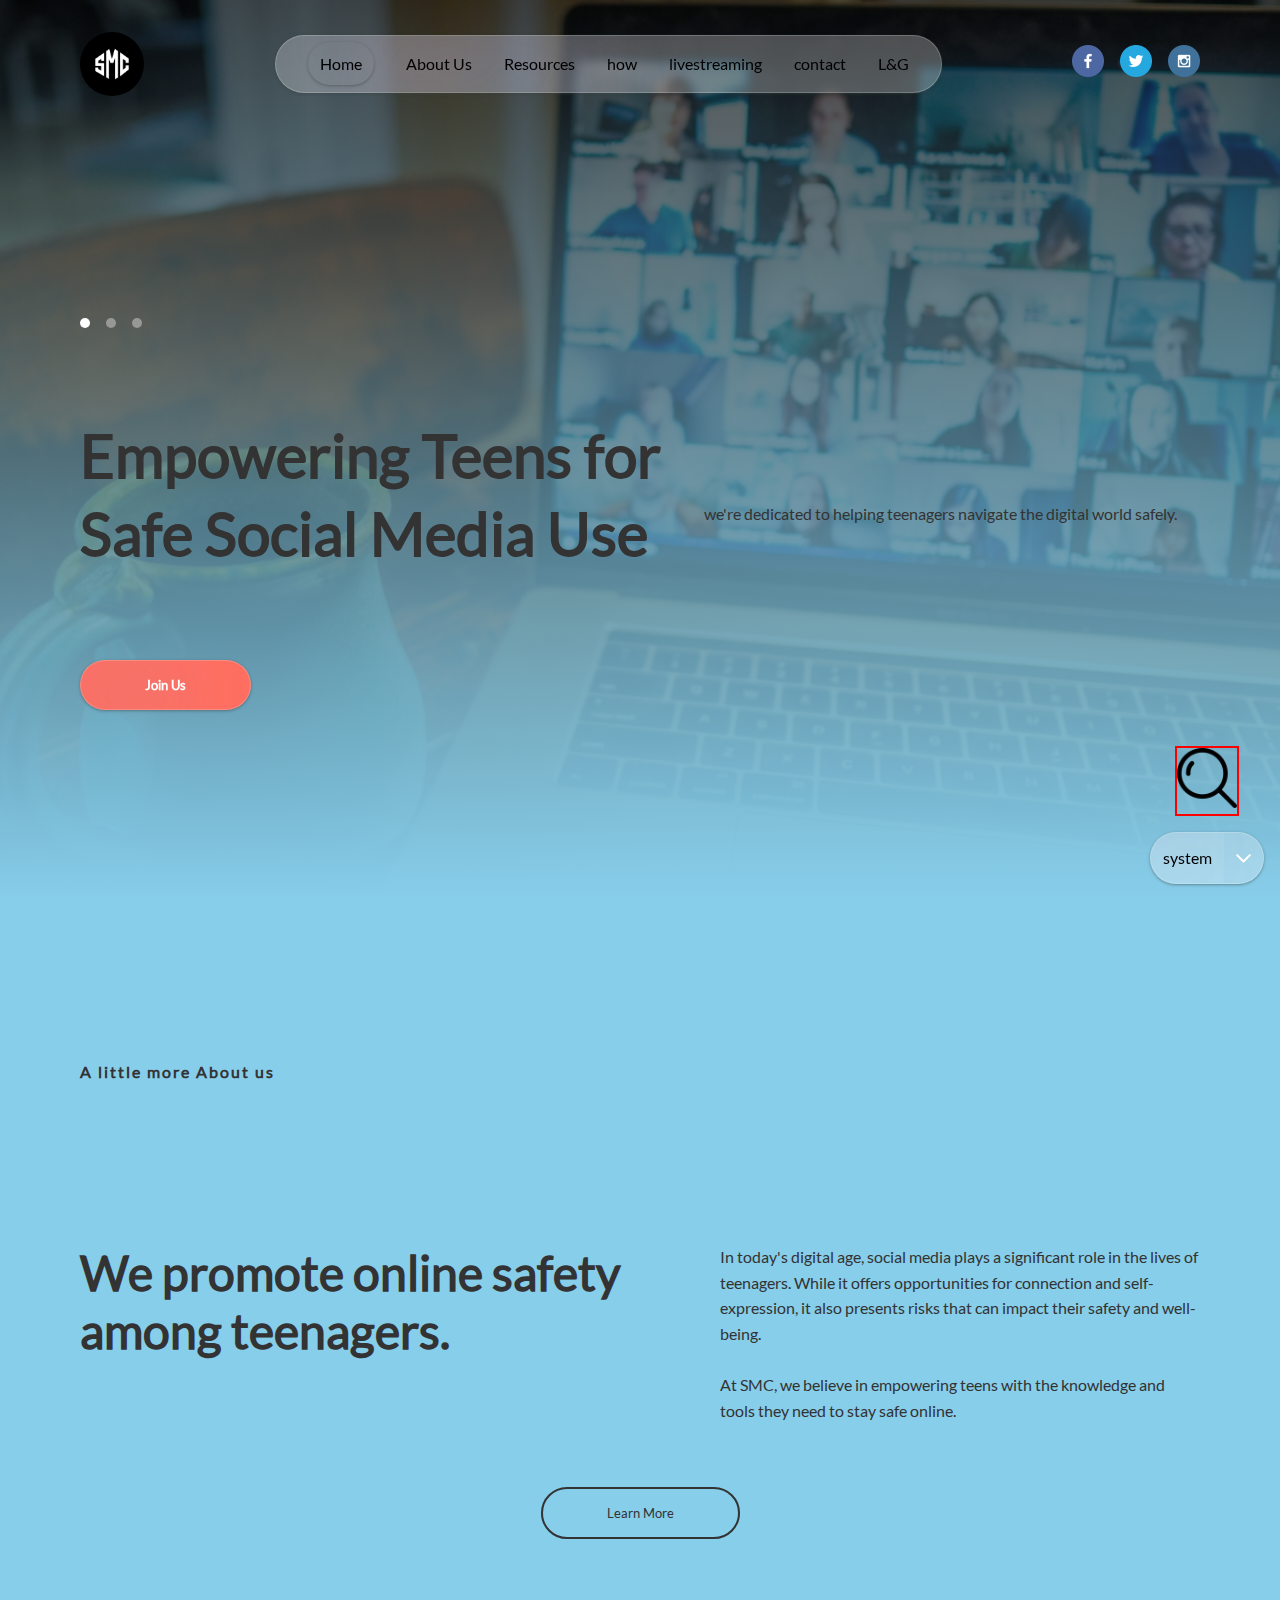
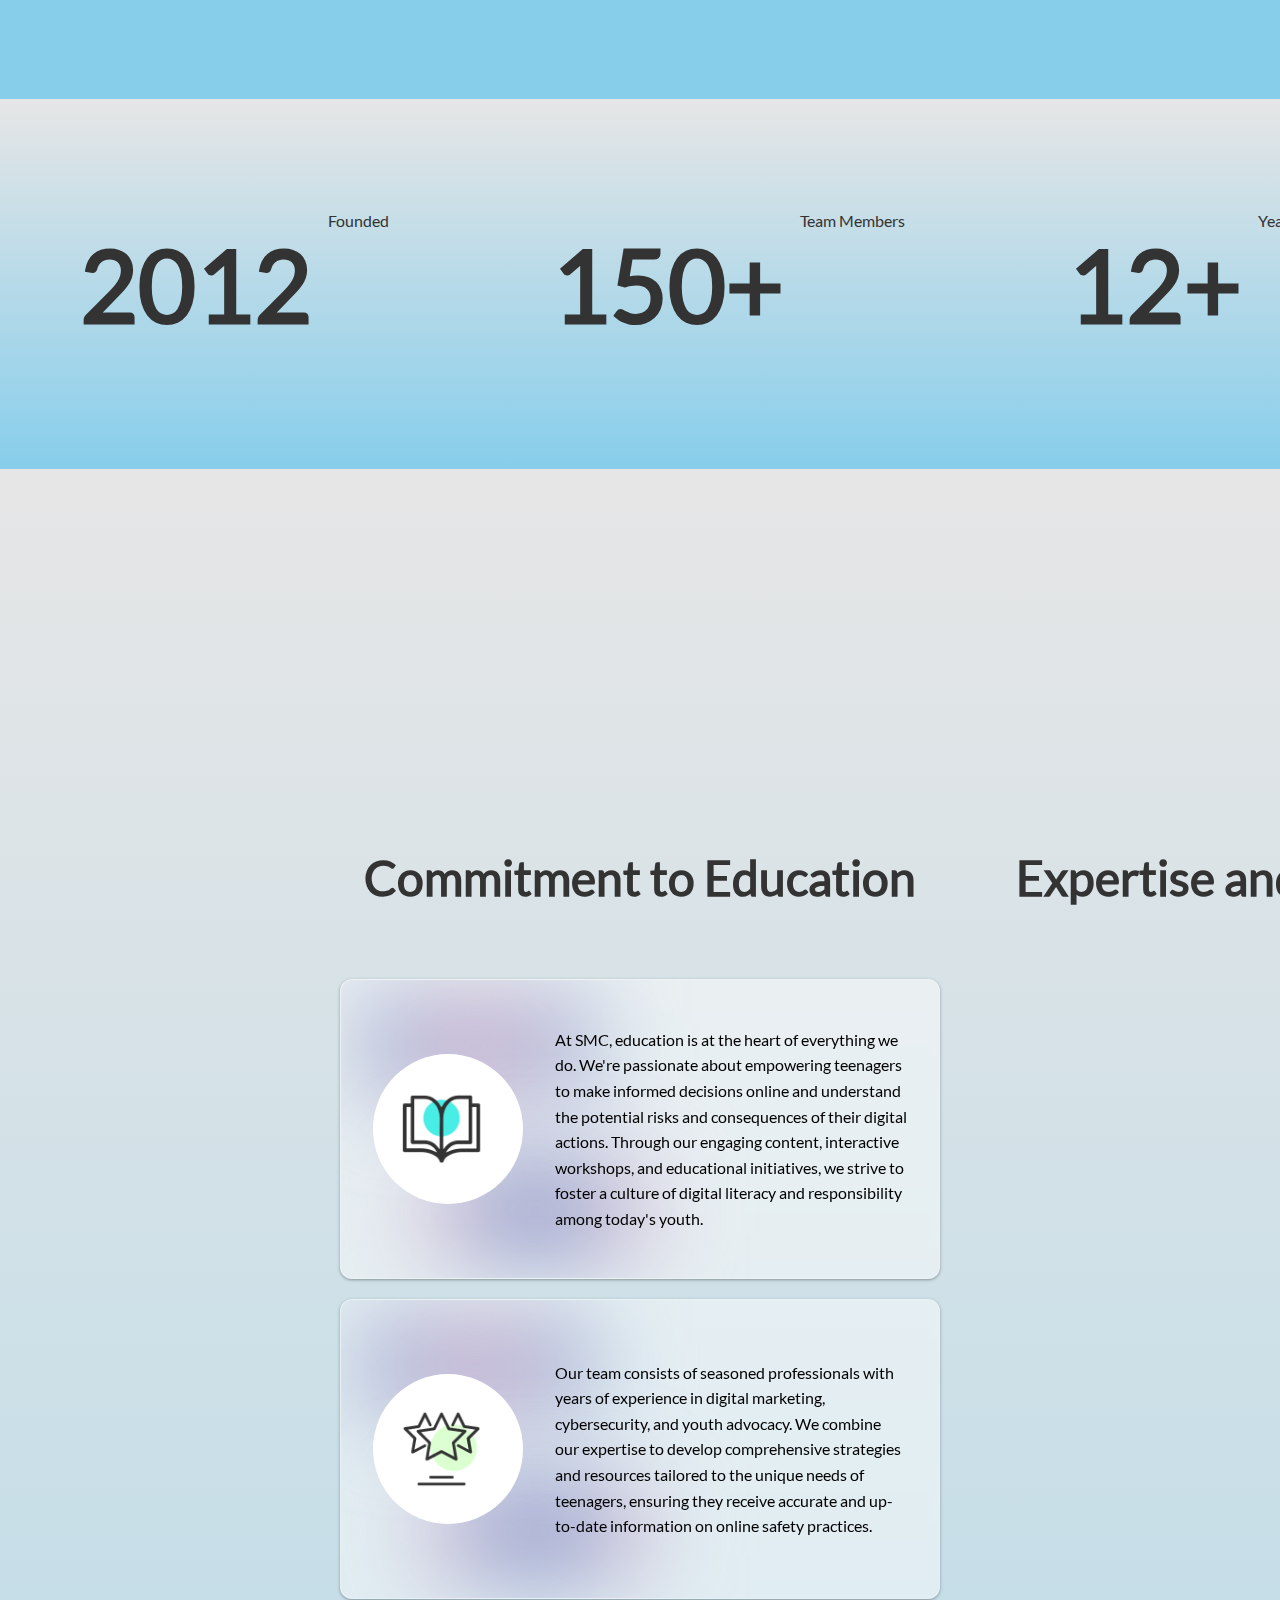
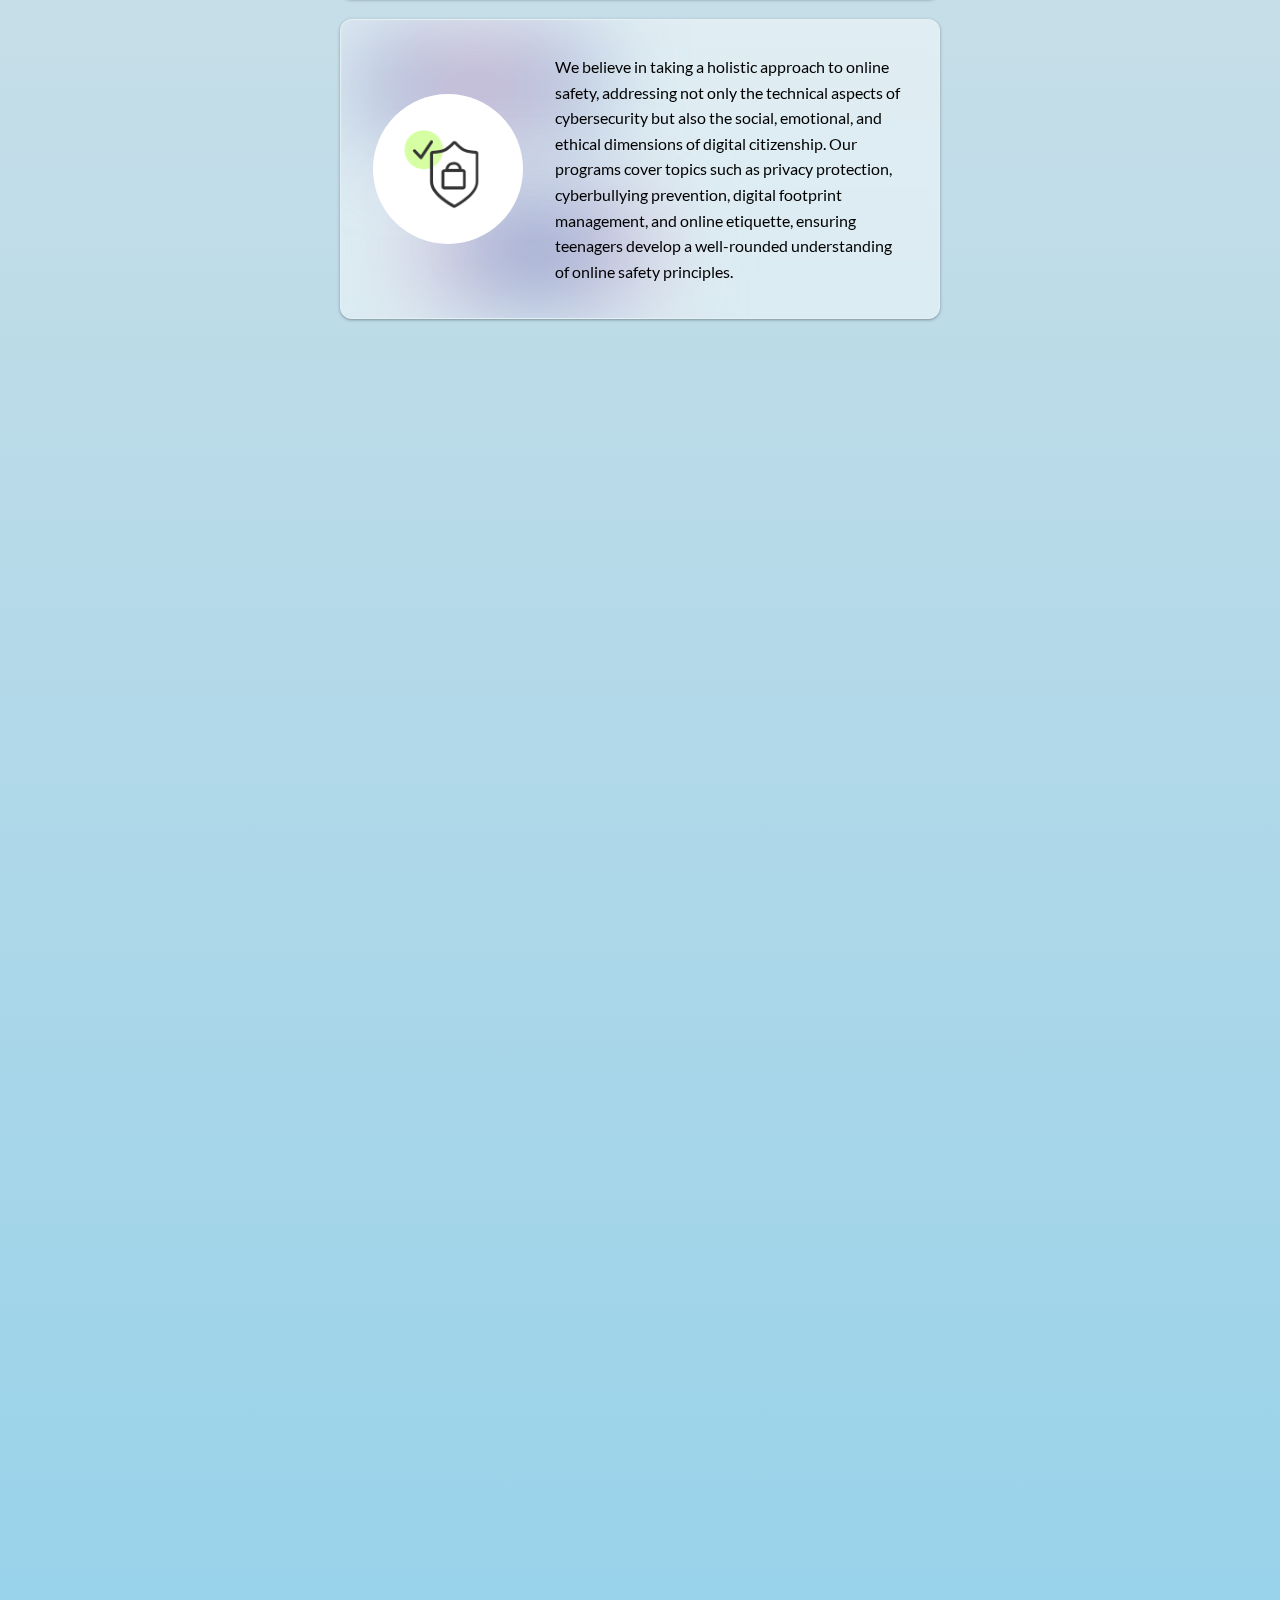
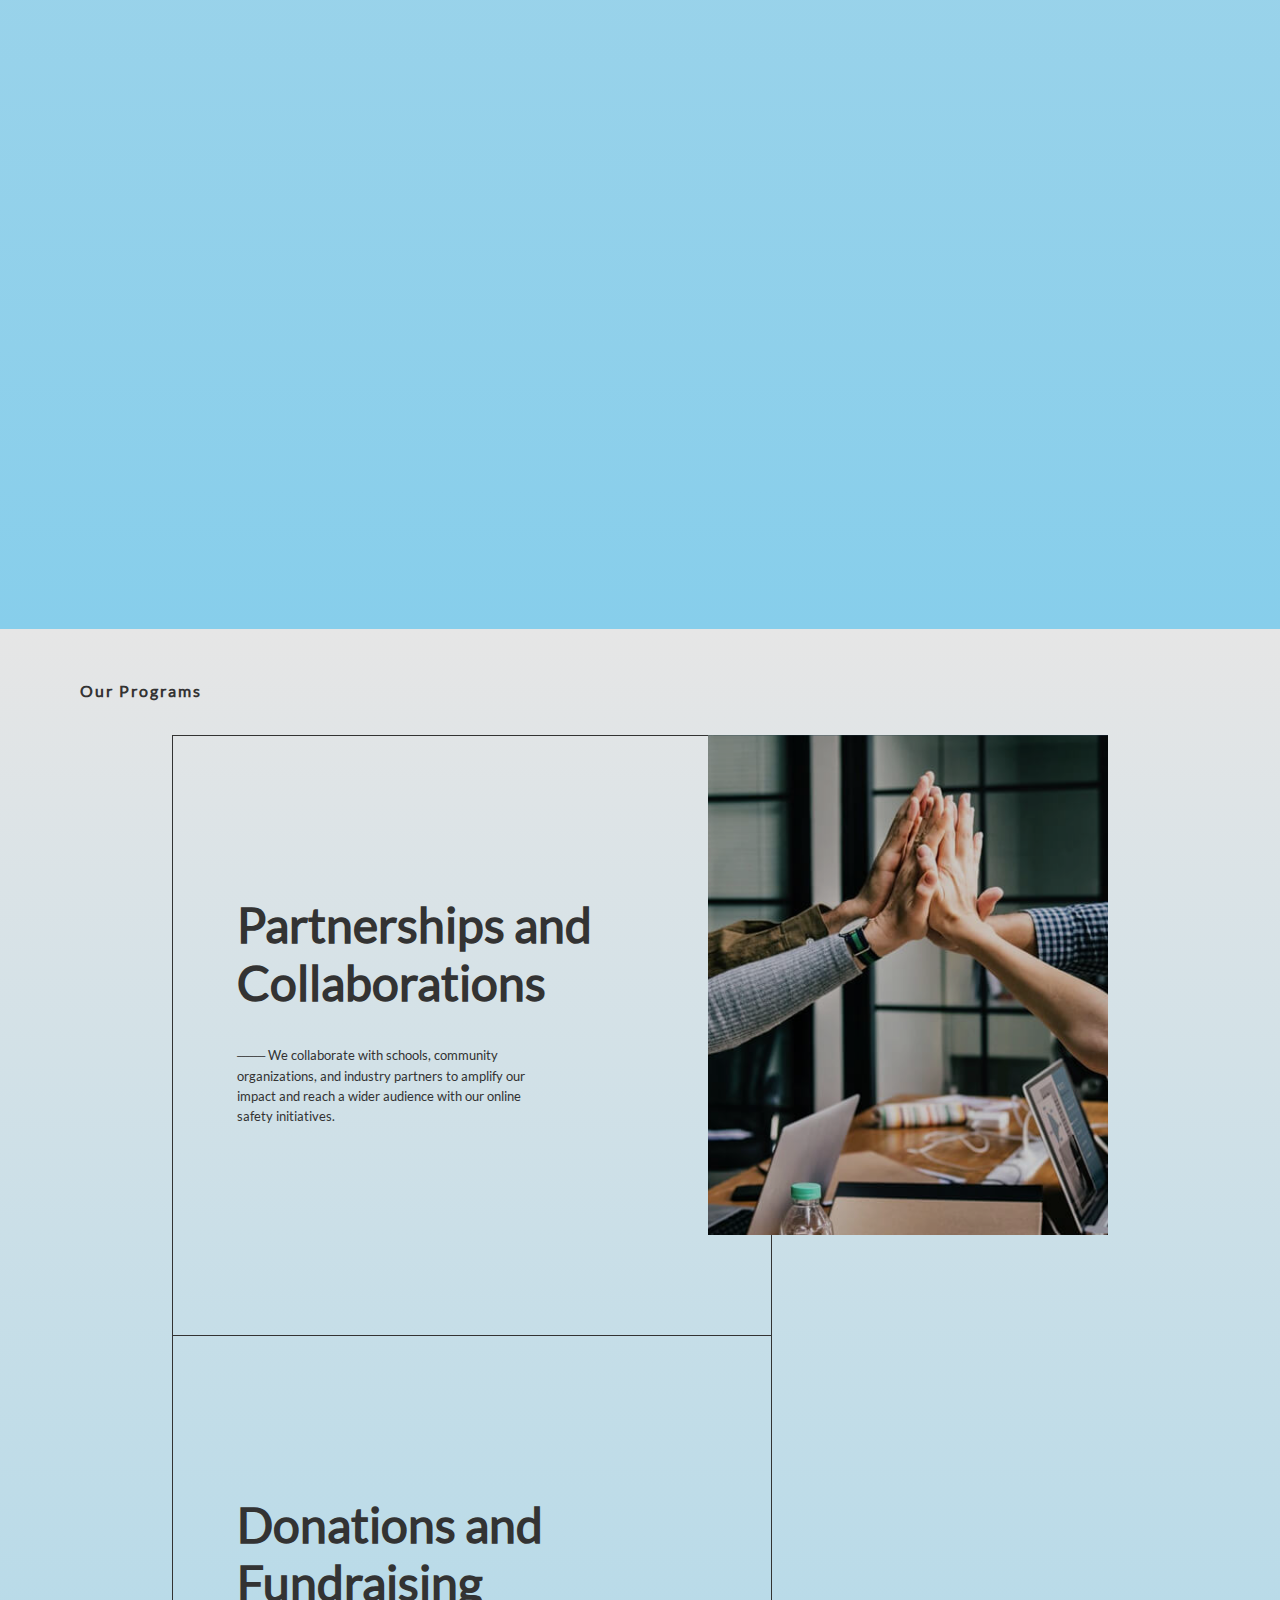
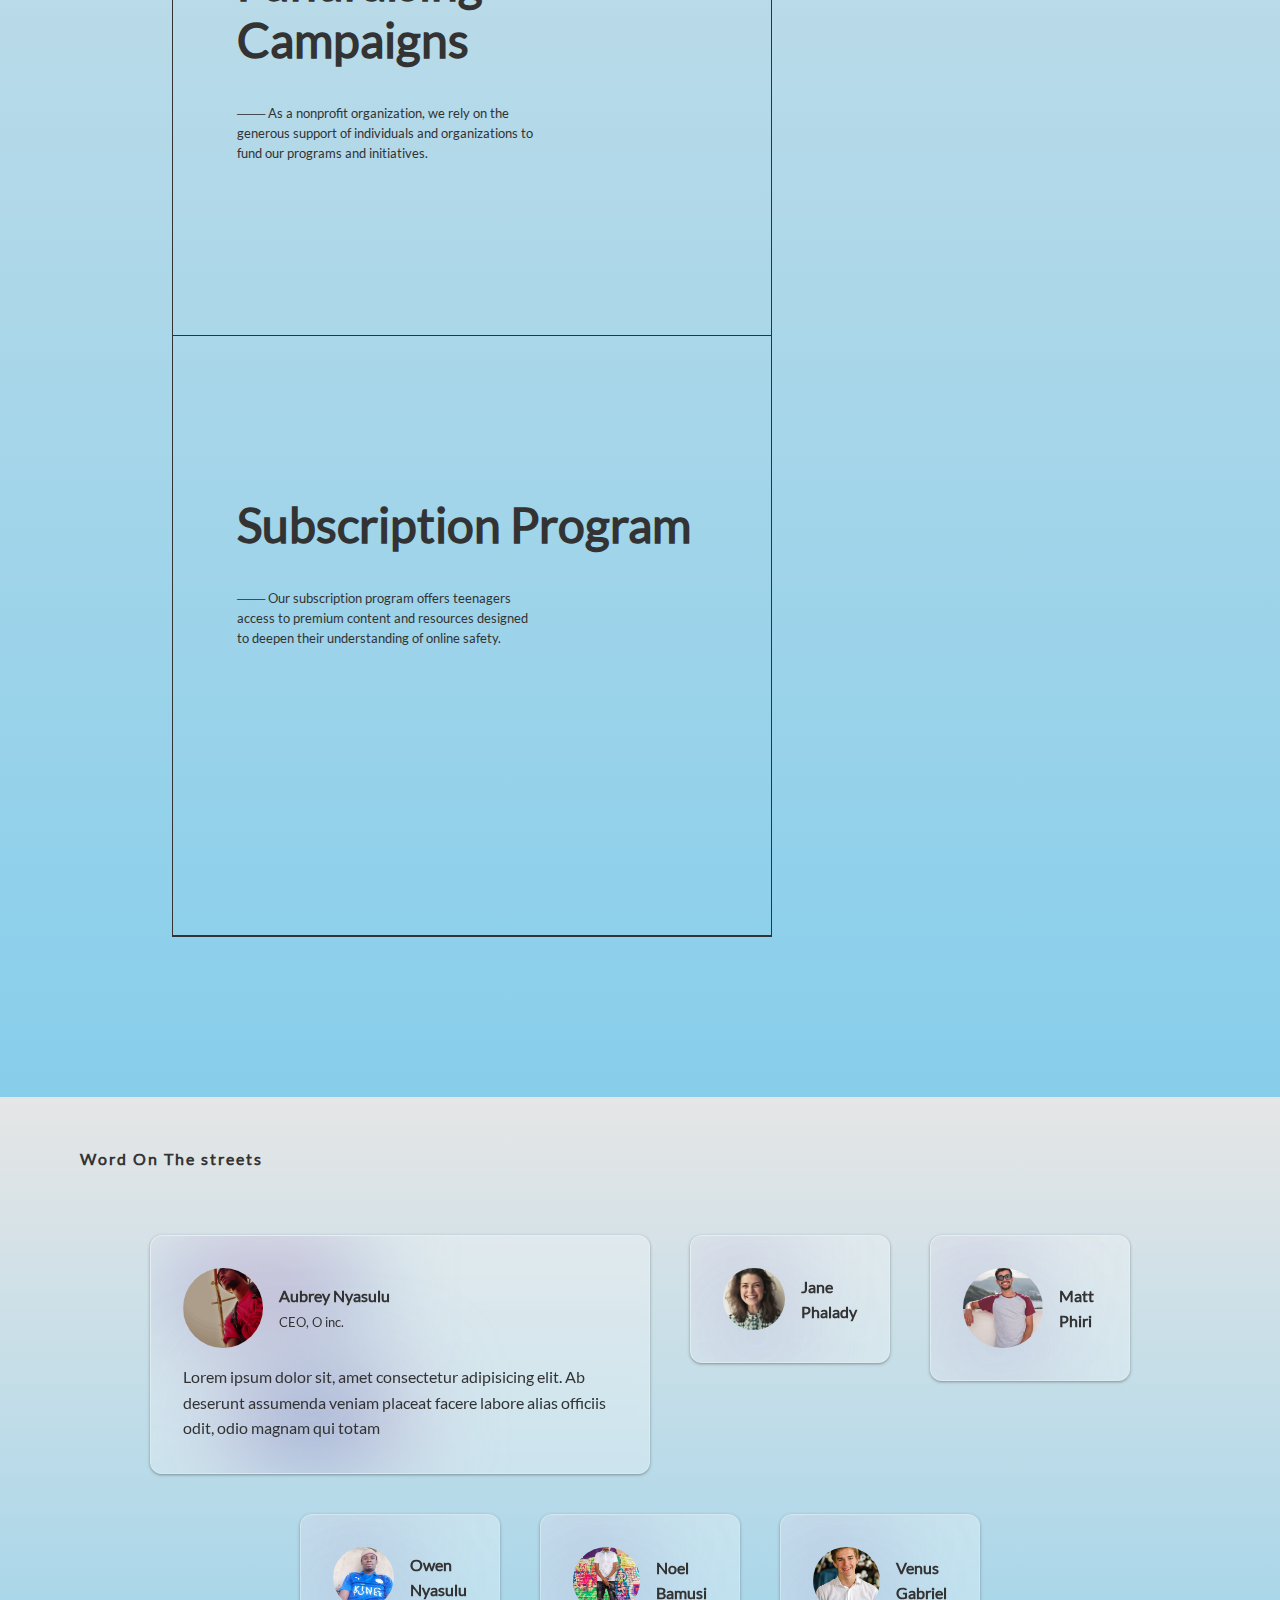
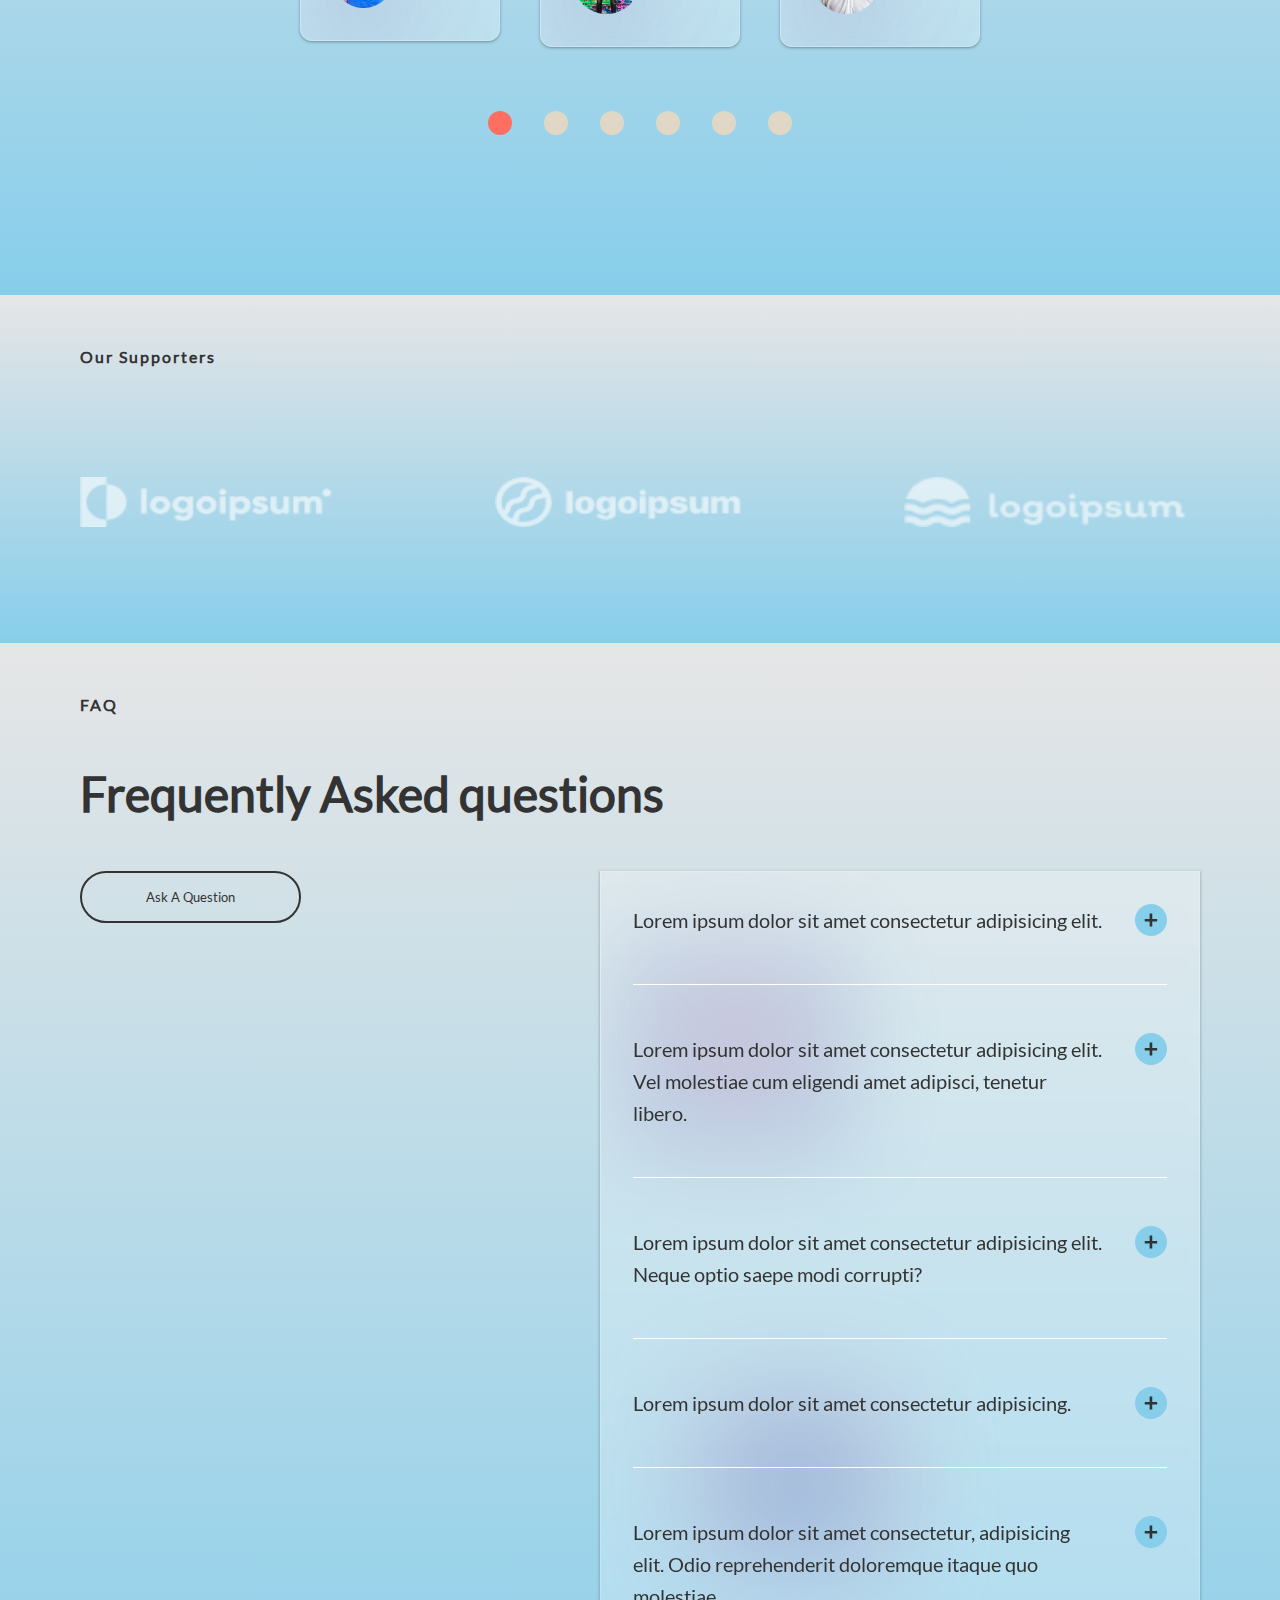
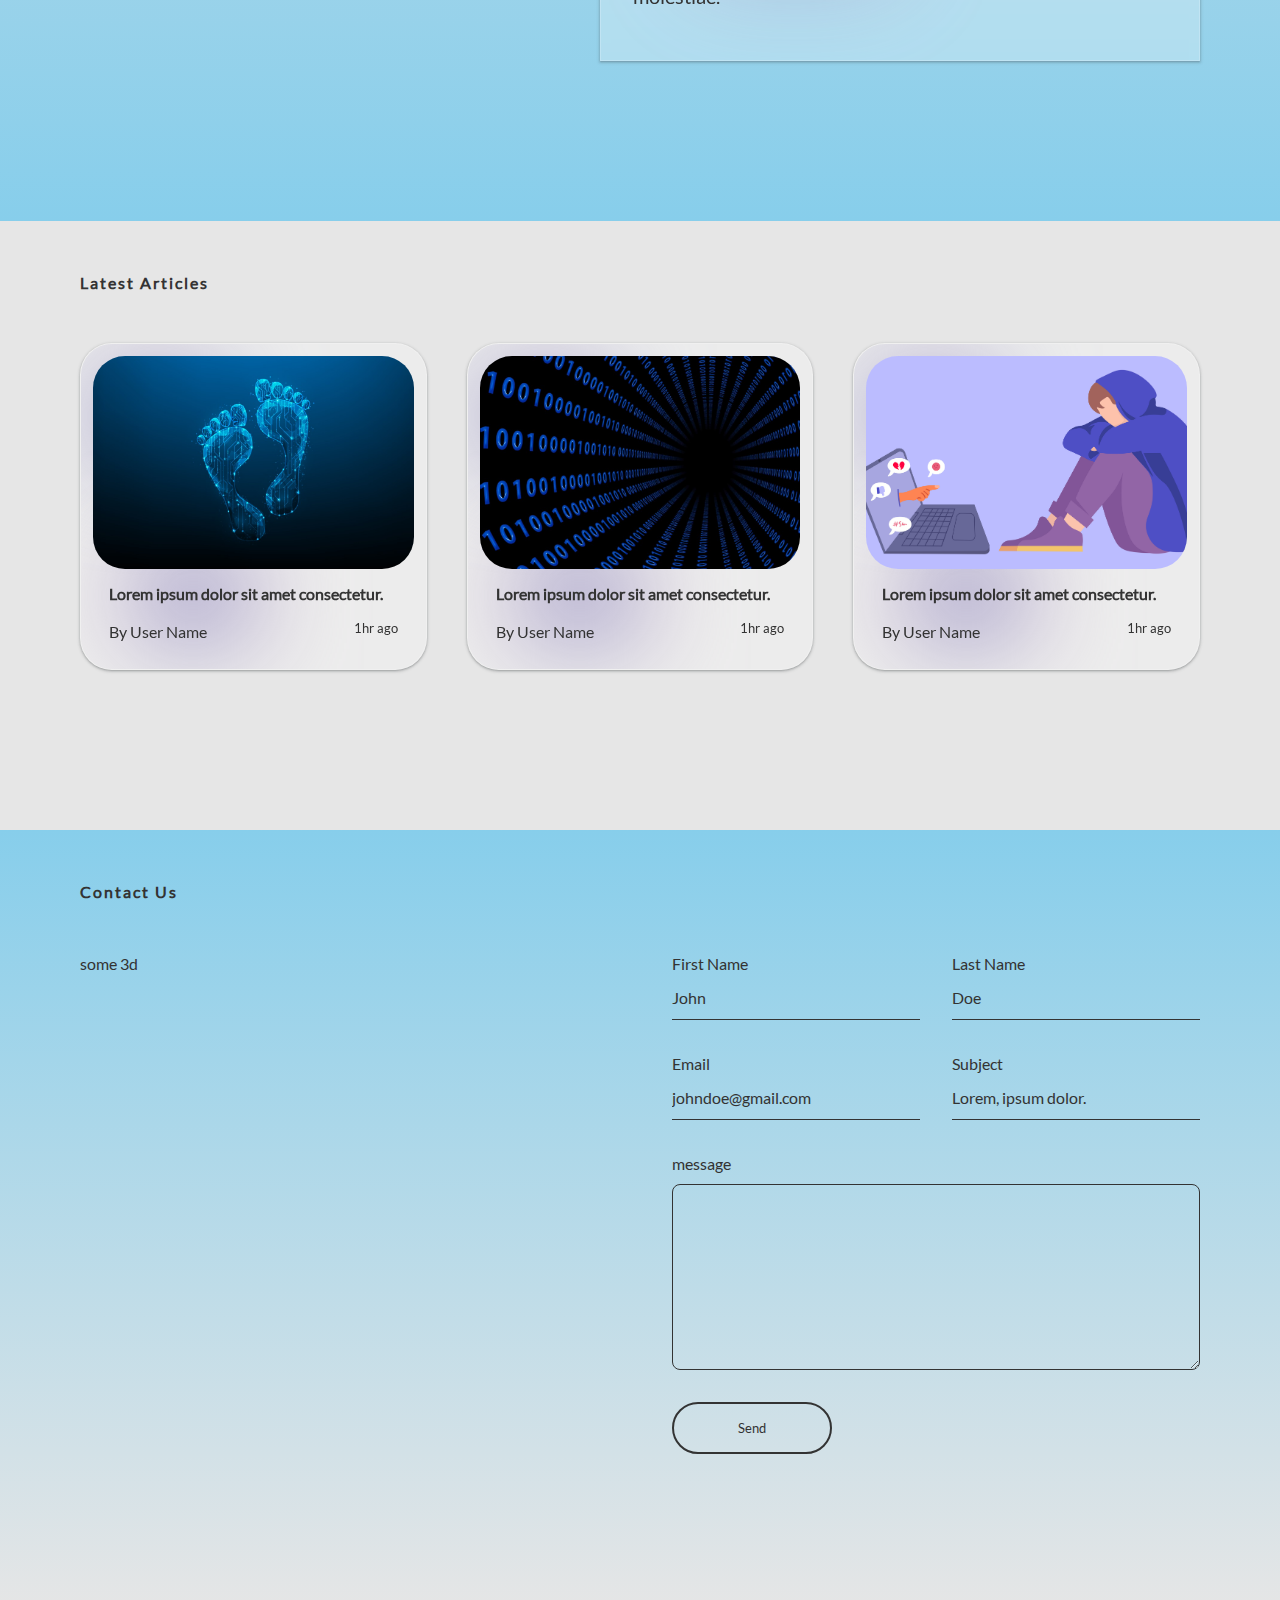
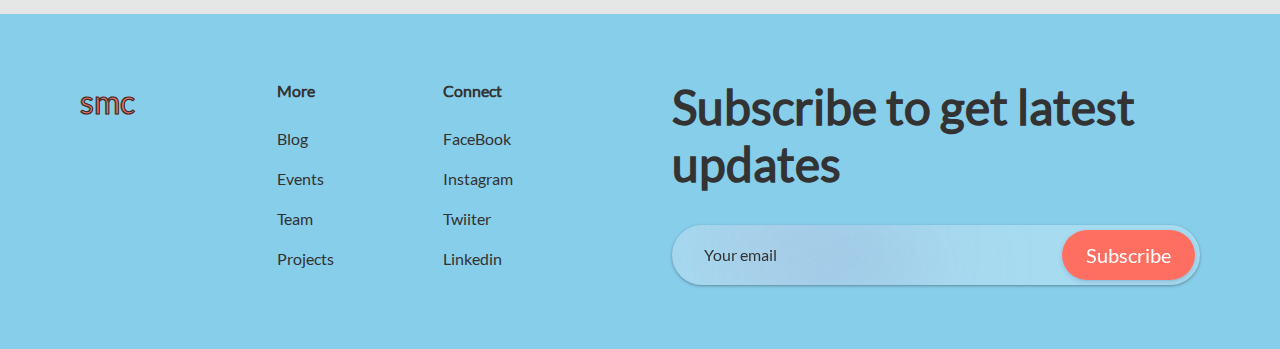
==== commit 533ac56d: "named placeholder navigation link to resources. also renamed a function in main.js" ====
--- a/index.html
+++ b/index.html
@@ -26,7 +26,7 @@
                 <ul class="glass border-full">
                     <li class="active"><a href="/">Home</a></li>
                     <li><a href="/about-us.html">About Us</a></li>
-                    <li><a href="#">link</a></li>
+                    <li><a href="#">Resources</a></li>
                     <li><a href="#">how</a></li>
                     <li><a href="#">livestreaming</a></li>
                     <li><a href="/contact-us.html">contact</a></li>
@@ -46,7 +46,7 @@
                     <ul class="glass border-full">
                         <li class="active"><a href="/">Home</a></li>
                         <li><a href="/about-us.html">About Us</a></li>
-                        <li><a href="#">link</a></li>
+                        <li><a href="#">Resources</a></li>
                         <li><a href="#">how</a></li>
                         <li><a href="#">livestreaming</a></li>
                         <li><a href="/contact-us.html">contact</a></li>
